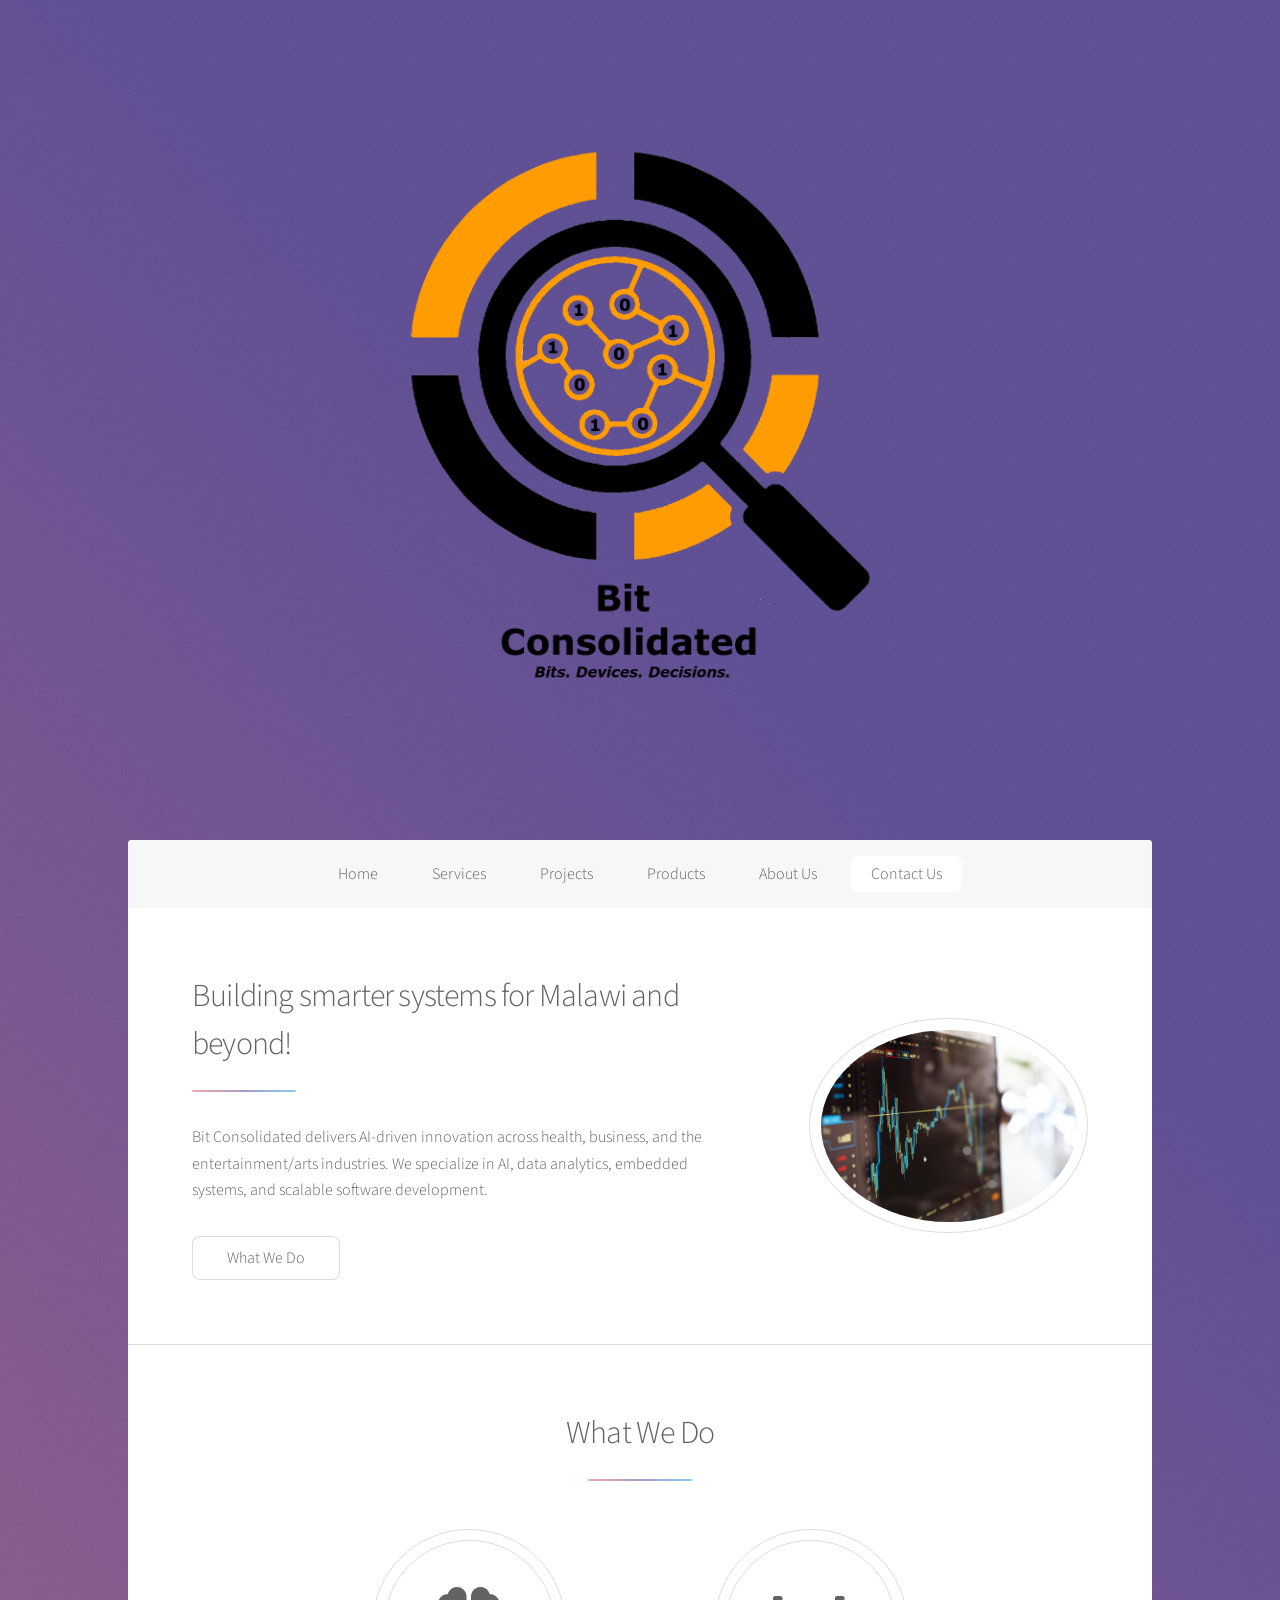
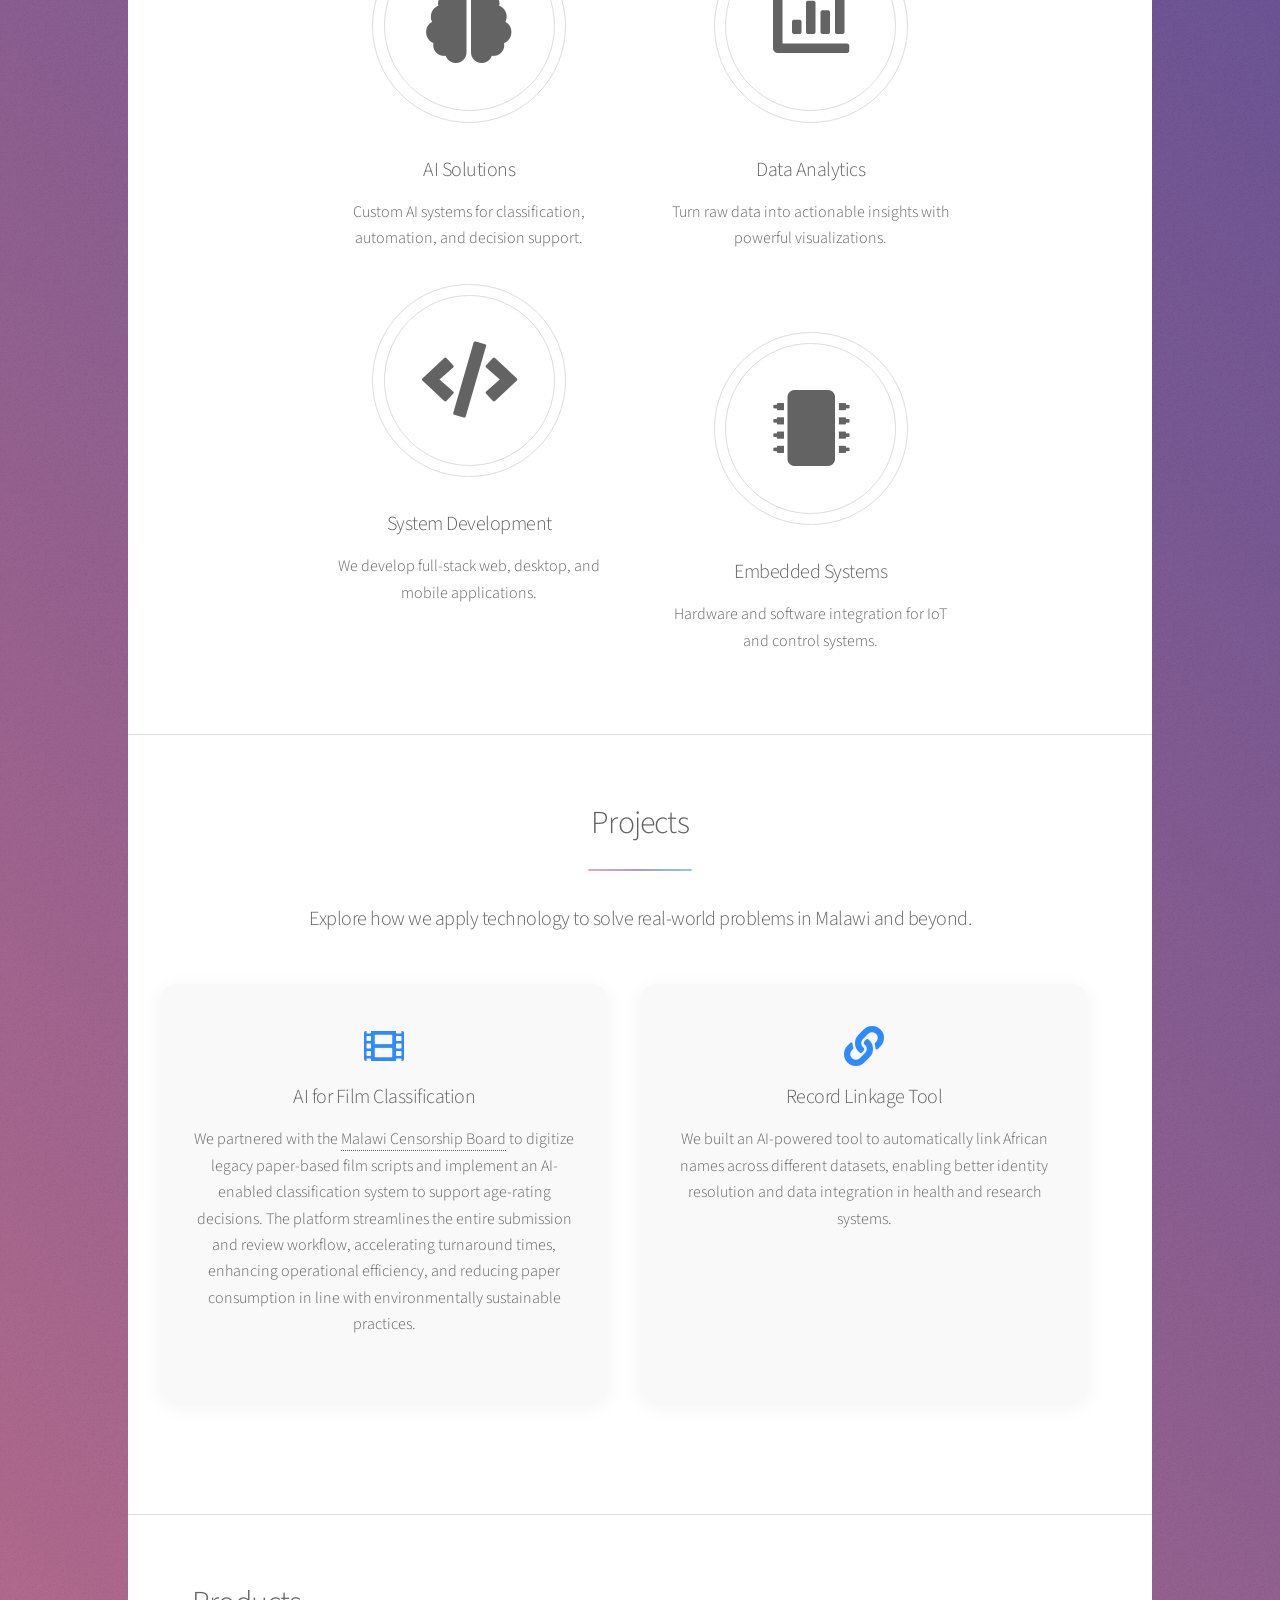
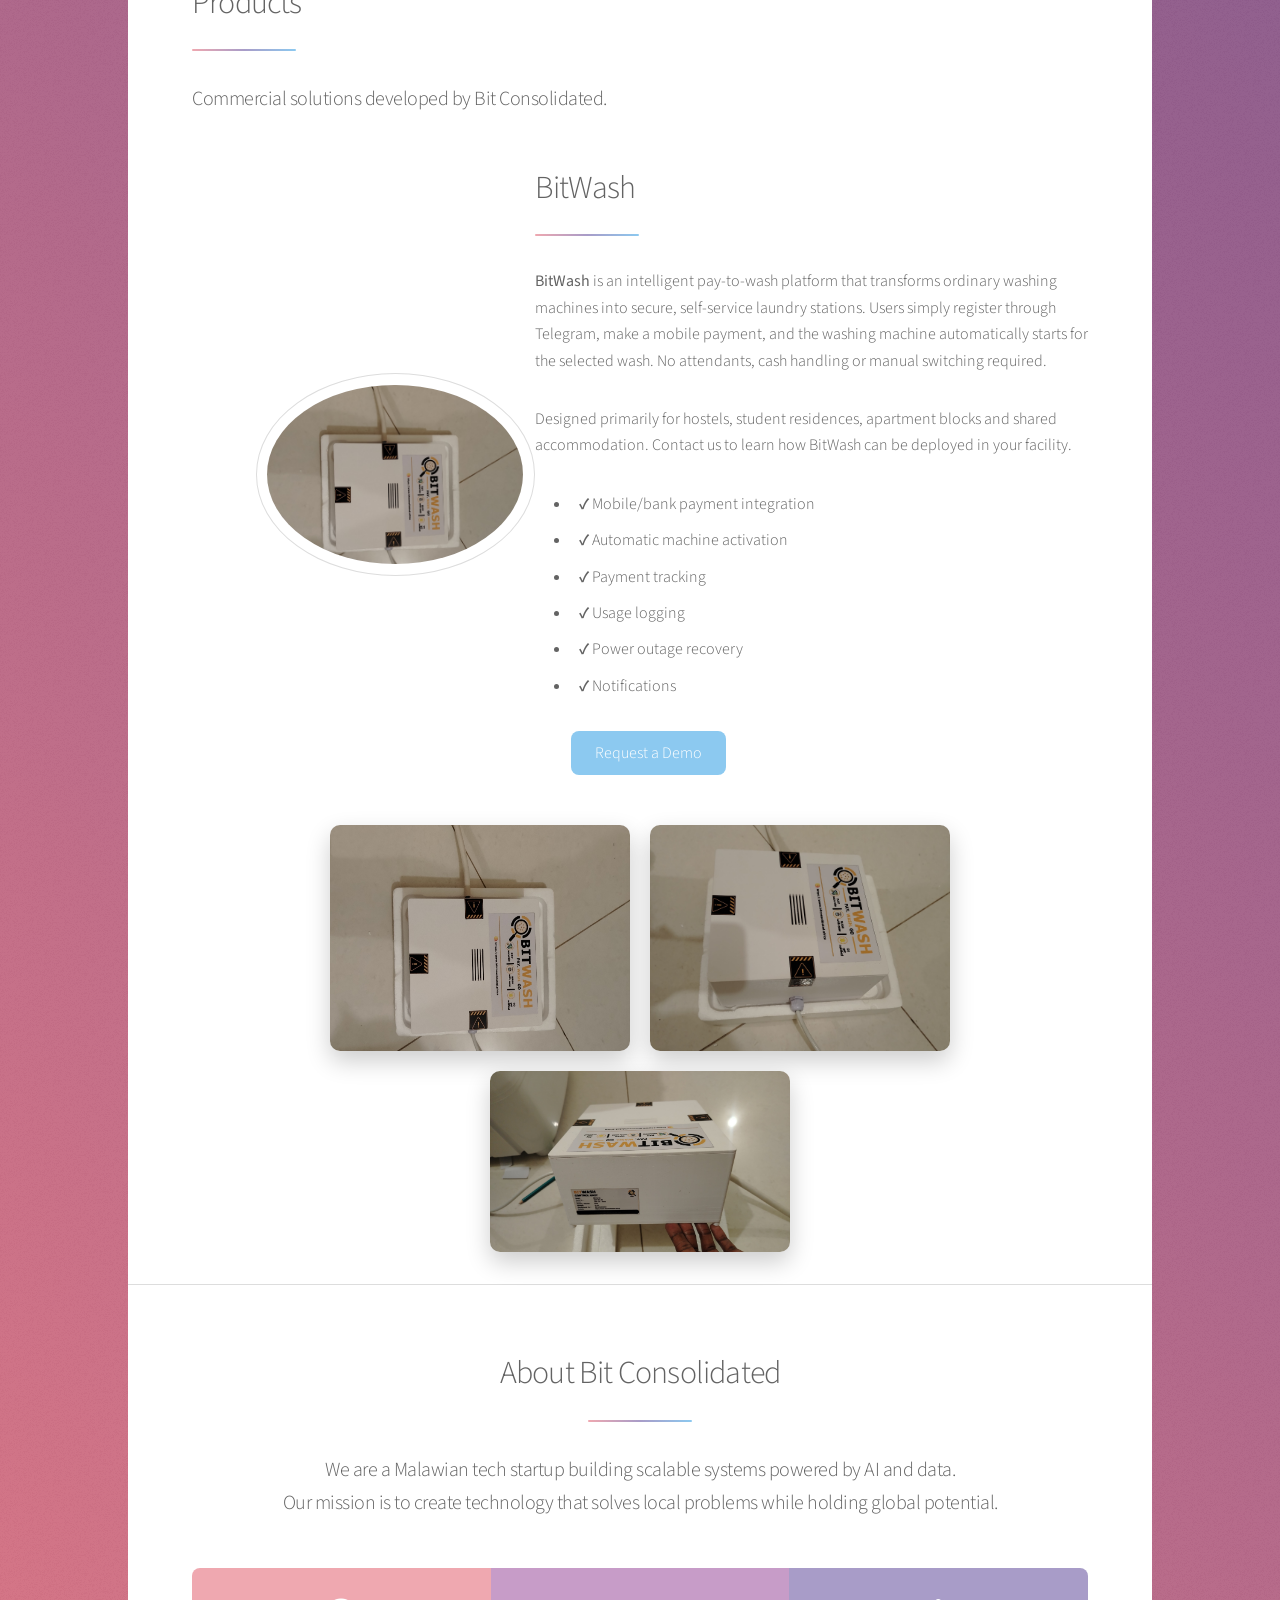
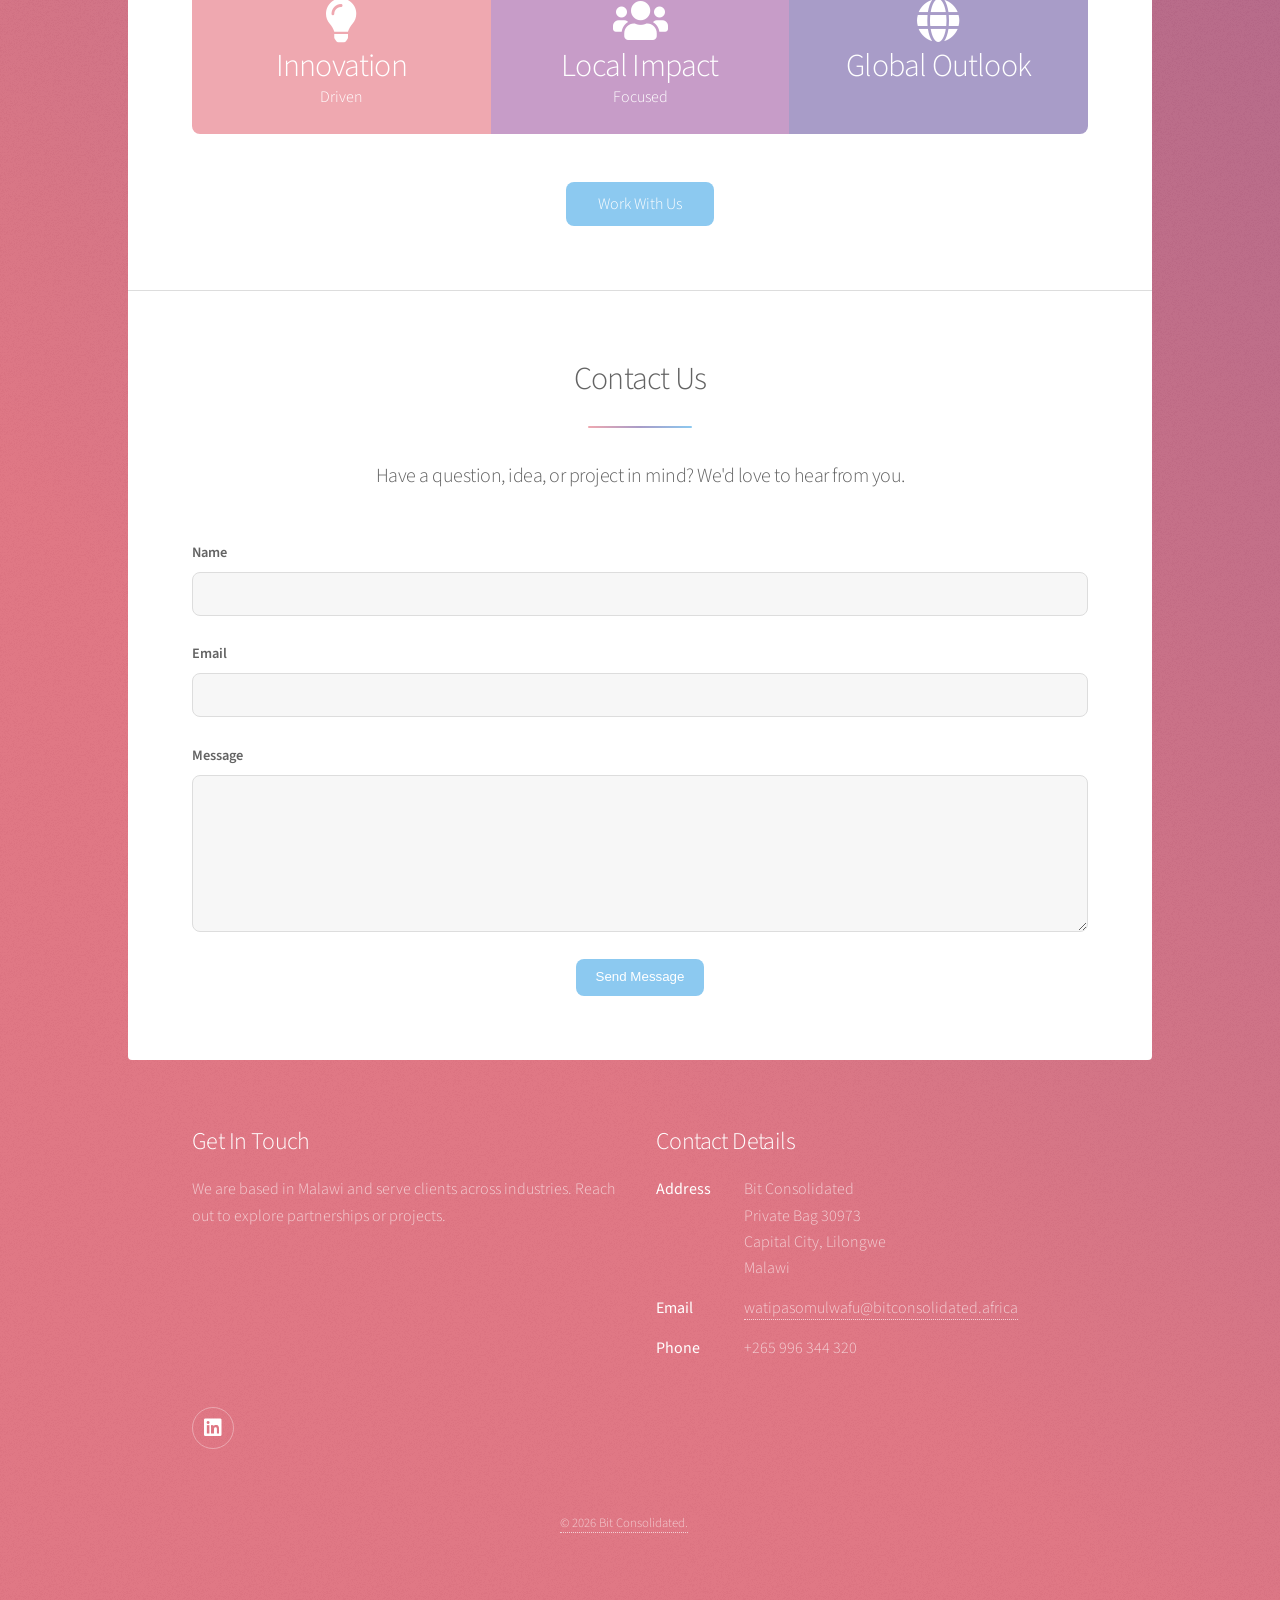
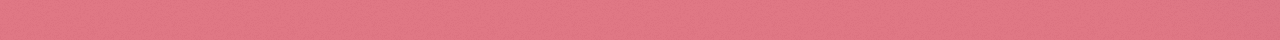
==== index.html @ c703c06b "Add bitwash" ====
<!DOCTYPE HTML>
<!--
	Stellar by HTML5 UP
	html5up.net | @ajlkn
	Free for personal and commercial use under the CCA 3.0 license (html5up.net/license)
-->
<html>
	<head>
		<title>Bit Consolidated</title>
		<link rel="icon" type="image/x-icon" href="images/favicon.ico">
		<meta charset="utf-8" />
		<meta name="viewport" content="width=device-width, initial-scale=1, user-scalable=no" />
		<link rel="stylesheet" href="assets/css/main.css" />
		<noscript><link rel="stylesheet" href="assets/css/noscript.css" /></noscript>
	</head>
	<body class="is-preload">

		<!-- Wrapper -->
			<div id="wrapper">

				<!-- Header -->
					<header id="header" class="alt">
						<span class="logo"><img src="images/Bit Consolidated Black.png" alt="" /></span>
						<!-- <h1>Stellar</h1> -->
						<!-- <p>Just another free, fully responsive site template<br /> -->
						<!-- built by <a href="https://twitter.com/ajlkn">@ajlkn</a> for <a href="https://html5up.net">HTML5 UP</a>.</p> -->
					</header>

				<!-- Nav -->
					<nav id="nav">
						<ul>
							<li><a href="#home" class="active">Home</a></li>
							<li><a href="#services">Services</a></li>
							<li><a href="#projects">Projects</a></li>
							<li><a href="#products">Products</a></li>
							<li><a href="#aboutus">About Us</a></li>
							<li><a href="#contact">Contact Us</a></li>
						</ul>
					</nav>

				<!-- Main -->
					<div id="main">

						<!-- Home -->
							<section id="home" class="main">
								<div class="spotlight">
									<div class="content">
										<header class="major">
											<h2>Building smarter systems for Malawi and beyond!</h2>
										</header>
										<p>Bit Consolidated delivers AI-driven innovation across health, business, 
											and the entertainment/arts industries. We specialize in AI, data analytics, embedded systems, and 
											scalable software development.</p>
										<ul class="actions">
											<li><a href="#services" class="button">What We Do</a></li>
										</ul>
									</div>
									<span class="image"><img src="images/analytics.jpg" alt="" /></span>
								</div>
							</section>

						<!-- What We Do -->
							<section id="services" class="main special">
								<header class="major">
									<h2>What We Do</h2>
								</header>
								<ul class="features">
									<li>
										<span class="icon solid major fa-brain"></span>
										<h3>AI Solutions</h3>
										<p>Custom AI systems for classification, automation, and decision support.</p>
									</li>
									<li>
										<span class="icon solid major fa-chart-bar"></span>
										<h3>Data Analytics</h3>
										<p>Turn raw data into actionable insights with powerful visualizations.</p>
									</li>
									<li>
										<span class="icon solid major fa-code"></span>
										<h3>System Development</h3>
										<p>We develop full-stack web, desktop, and mobile applications.</p>
									</li>
									<li>
										<span class="icon solid major fa-microchip"></span>
										<h3>Embedded Systems</h3>
										<p>Hardware and software integration for IoT and control systems.</p>
									</li>
								</ul>
								<!-- <footer class="major">
									<ul class="actions special">
										<li><a href="generic.html" class="button">Learn More</a></li>
									</ul>
								</footer> -->
							</section>

						<!-- Projects -->
							<section id="projects" class="main special">
								<header class="major">
									<h2>Projects</h2>
									<p>Explore how we apply technology to solve real-world problems in Malawi and beyond.</p>
								</header>
								<div class="features">
									<div class="feature-card">
										<span class="icon solid fa-film"></span>
										<h3>AI for Film Classification</h3>
										<p>
										We partnered with the 
										<a href="https://malawicensorshipboard.mw/" target="_blank">Malawi Censorship Board</a> 
										to digitize legacy paper-based film scripts and implement an AI-enabled classification system to support age-rating decisions. 
										The platform streamlines the entire submission and review workflow, accelerating turnaround times, enhancing operational efficiency, 
										and reducing paper consumption in line with environmentally sustainable practices.
										</p>
									</div>

									<div class="feature-card">
										<span class="icon solid fa-link"></span>
										<h3>Record Linkage Tool</h3>
										<p>We built an AI-powered tool to automatically link African names across different datasets, enabling better identity resolution and data integration in health and research systems.</p>
									</div>
								</div>
							</section>

						
							<!-- Products -->
							<section id="products" class="main">
								<header class="major">
									<h2>Products</h2>
									<p>Commercial solutions developed by Bit Consolidated.</p>
								</header>

								<div class="spotlight">
									<span class="image">
										<img src="images/bitwash1.jpg" alt="BitWash Control Unit">
									</span>

									<div class="content">
										<header class="major">
											<h2>BitWash</h2>
										</header>

										<p>
											<strong>BitWash</strong> is an intelligent pay-to-wash platform
											that transforms ordinary washing machines into secure,
											self-service laundry stations.

											Users simply register through Telegram, make a mobile payment,
											and the washing machine automatically starts for the selected wash.
											No attendants, cash handling or manual switching required.
										</p>

										<p>
											Designed primarily for hostels, student residences,
											apartment blocks and shared accommodation. 
											Contact us to learn how BitWash can be deployed in your facility.
										</p>

										<ul>
											<li>✔ Mobile/bank payment integration</li>
											<li>✔ Automatic machine activation</li>
											<li>✔ Payment tracking</li>
											<li>✔ Usage logging</li>
											<li>✔ Power outage recovery</li>
											<li>✔ Notifications</li>
										</ul>

										<ul class="actions">
											<li><a href="#contact" class="button primary">Request a Demo</a></li>
										</ul>
									</div>
								</div>

								<div class="gallery">
									<img src="images/bitwash1.jpg" alt="">
									<img src="images/bitwash2.jpg" alt="">
									<img src="images/bitwash3.jpg" alt="">
								</div>
							</section>

							<!-- About Us -->
							<section id="aboutus" class="main special">
								<header class="major">
									<h2>About Bit Consolidated</h2>
									<p>We are a Malawian tech startup building scalable systems powered by AI and data. <br />
									Our mission is to create technology that solves local problems while holding global potential.</p>
								</header>
								<ul class="statistics">
									<li class="style1">
										<span class="icon solid fa-lightbulb"></span>
										<strong>Innovation</strong> Driven
									</li>
									<li class="style2">
										<span class="icon solid fa-users"></span>
										<strong>Local Impact</strong> Focused
									</li>
									<li class="style3">
										<span class="icon solid fa-globe"></span>
										<strong>Global Outlook</strong>
									</li>
								</ul>
								<footer class="major">
									<ul class="actions special">
										<li><a href="#contact" class="button primary">Work With Us</a></li>
									</ul>
								</footer>
							</section>

						<!-- Contact Us Section -->
						 	<section id="contact" class="main special">
								<header class="major">
									<h2>Contact Us</h2>
									<p>Have a question, idea, or project in mind? We'd love to hear from you.</p>
								</header>

								<form method="post" action="https://formspree.io/f/xwpqwjnz" class="contact-form">
									<div class="fields">
									<div class="field half">
										<label for="name" style="text-align: left; display: block;">Name</label>
										<input type="text" name="name" id="name" required />
										<br />
									</div>
									<div class="field half">
										<label for="email" style="text-align: left; display: block;">Email</label>
										<input type="email" name="_replyto" id="email" required />
										<br />
									</div>
									<div class="field">
										<label for="message" style="text-align: left; display: block;">Message</label>
										<textarea name="message" id="message" rows="5" required></textarea>
									</div>
									</div>
									<br />
									<ul class="actions special">
									<li><button type="submit" class="button primary">Send Message</button></li>
									</ul>
								</form>
							</section>

					</div>

				<!-- Footer -->
					<footer id="footer">
						<section>
							<h2>Get In Touch</h2>
            				<p>We are based in Malawi and serve clients across industries. Reach out to explore partnerships or projects.</p>
						</section>
						<section>
							<h2>Contact Details</h2>
							<dl class="alt">
								<dt>Address</dt>
								<dd>
								Bit Consolidated<br />
								Private Bag 30973<br />
								Capital City, Lilongwe<br />
								Malawi
								</dd>
								<dt>Email</dt>
								<dd><a href="mailto:watipasomulwafu@bitconsolidated.africa">watipasomulwafu@bitconsolidated.africa</a></dd>
								<dt>Phone</dt>
								<dd>+265 996 344 320</dd>
							</dl>
						</section>

						<!-- Social Icons -->
					    <ul class="icons">
					        <li>
					            <a href="https://www.linkedin.com/company/bit-consolidated/?viewAsMember=true" 
					               class="icon brands fa-linkedin alt" target="_blank">
					               <span class="label">LinkedIn</span>
					            </a>
					        </li>
					    </ul>
						
						<p class="copyright"><a href="https://www.bitconsolidated.africa/">&copy; 2026 Bit Consolidated.</a></p>
					</footer>

			</div>

		<!-- Scripts -->
			<script src="assets/js/jquery.min.js"></script>
			<script src="assets/js/jquery.scrollex.min.js"></script>
			<script src="assets/js/jquery.scrolly.min.js"></script>
			<script src="assets/js/browser.min.js"></script>
			<script src="assets/js/breakpoints.min.js"></script>
			<script src="assets/js/util.js"></script>
			<script src="assets/js/main.js"></script>

	</body>
</html>
---- assets/css/main.css ----
@import url(fontawesome-all.min.css);
@import 'https://fonts.googleapis.com/css?family=Source+Sans+Pro:300,400';

/*
	Stellar by HTML5 UP
	html5up.net | @ajlkn
	Free for personal and commercial use under the CCA 3.0 license (html5up.net/license)
*/

html, body, div, span, applet, object,
iframe, h1, h2, h3, h4, h5, h6, p, blockquote,
pre, a, abbr, acronym, address, big, cite,
code, del, dfn, em, img, ins, kbd, q, s, samp,
small, strike, strong, sub, sup, tt, var, b,
u, i, center, dl, dt, dd, ol, ul, li, fieldset,
form, label, legend, table, caption, tbody,
tfoot, thead, tr, th, td, article, aside,
canvas, details, embed, figure, figcaption,
footer, header, hgroup, menu, nav, output, ruby,
section, summary, time, mark, audio, video {
	margin: 0;
	padding: 0;
	border: 0;
	font-size: 100%;
	font: inherit;
	vertical-align: baseline;}

article, aside, details, figcaption, figure,
footer, header, hgroup, menu, nav, section {
	display: block;}

body {
	line-height: 1;
}

ol, ul {
	list-style: none;
}

blockquote, q {
	quotes: none;
}

	blockquote:before, blockquote:after, q:before, q:after {
		content: '';
		content: none;
	}

table {
	border-collapse: collapse;
	border-spacing: 0;
}

body {
	-webkit-text-size-adjust: none;
}

mark {
	background-color: transparent;
	color: inherit;
}

input::-moz-focus-inner {
	border: 0;
	padding: 0;
}

input, select, textarea {
	-moz-appearance: none;
	-webkit-appearance: none;
	-ms-appearance: none;
	appearance: none;
}

/* Basic */

	@-ms-viewport {
		width: device-width;
	}

	body {
		-ms-overflow-style: scrollbar;
	}

	@media screen and (max-width: 480px) {

		html, body {
			min-width: 320px;
		}

	}

	html {
		box-sizing: border-box;
	}

	*, *:before, *:after {
		box-sizing: inherit;
	}

	body {
		background-color: #935d8c;
		background-image: url("images/overlay.png"), -moz-linear-gradient(45deg, #e37682 15%, #5f4d93 85%);
		background-image: url("images/overlay.png"), -webkit-linear-gradient(45deg, #e37682 15%, #5f4d93 85%);
		background-image: url("images/overlay.png"), -ms-linear-gradient(45deg, #e37682 15%, #5f4d93 85%);
		background-image: url("images/overlay.png"), linear-gradient(45deg, #e37682 15%, #5f4d93 85%);
	}

		body.is-preload *, body.is-preload *:before, body.is-preload *:after {
			-moz-animation: none !important;
			-webkit-animation: none !important;
			-ms-animation: none !important;
			animation: none !important;
			-moz-transition: none !important;
			-webkit-transition: none !important;
			-ms-transition: none !important;
			transition: none !important;
		}

/* Type */

	body {
		background-color: #935d8c;
		color: rgba(255, 255, 255, 0.65);
	}

	body, input, select, textarea {
		font-family: "Source Sans Pro", Helvetica, sans-serif;
		font-size: 17pt;
		font-weight: 300;
		line-height: 1.65;
	}

		@media screen and (max-width: 1680px) {

			body, input, select, textarea {
				font-size: 14pt;
			}

		}

		@media screen and (max-width: 1280px) {

			body, input, select, textarea {
				font-size: 12pt;
			}

		}

		@media screen and (max-width: 360px) {

			body, input, select, textarea {
				font-size: 11pt;
			}

		}

	a {
		-moz-transition: color 0.2s ease, border-bottom 0.2s ease;
		-webkit-transition: color 0.2s ease, border-bottom 0.2s ease;
		-ms-transition: color 0.2s ease, border-bottom 0.2s ease;
		transition: color 0.2s ease, border-bottom 0.2s ease;
		text-decoration: none;
		border-bottom: dotted 1px;
		color: inherit;
	}

		a:hover {
			border-bottom-color: transparent;
		}

	strong, b {
		font-weight: 400;
	}

	em, i {
		font-style: italic;
	}

	p {
		margin: 0 0 2em 0;
	}

		p.content {
			-moz-columns: 20em 2;
			-webkit-columns: 20em 2;
			-ms-columns: 20em 2;
			columns: 20em 2;
			-moz-column-gap: 2em;
			-webkit-column-gap: 2em;
			-ms-column-gap: 2em;
			column-gap: 2em;
			text-align: justify;
		}

	h1, h2, h3, h4, h5, h6 {
		font-weight: 300;
		line-height: 1.5;
		margin: 0 0 0.7em 0;
		letter-spacing: -0.025em;
	}

		h1 a, h2 a, h3 a, h4 a, h5 a, h6 a {
			color: inherit;
			text-decoration: none;
		}

	h1 {
		font-size: 2.5em;
		line-height: 1.2;
	}

	h2 {
		font-size: 1.5em;
	}

	h3 {
		font-size: 1.25em;
	}

	h4 {
		font-size: 1.1em;
	}

	h5 {
		font-size: 0.9em;
	}

	h6 {
		font-size: 0.7em;
	}

	@media screen and (max-width: 736px) {

		h1 {
			font-size: 2em;
		}

	}

	sub {
		font-size: 0.8em;
		position: relative;
		top: 0.5em;
	}

	sup {
		font-size: 0.8em;
		position: relative;
		top: -0.5em;
	}

	blockquote {
		border-left: solid 4px;
		font-style: italic;
		margin: 0 0 2em 0;
		padding: 0.5em 0 0.5em 2em;
	}

	code {
		border-radius: 8px;
		border: solid 1px;
		font-family: "Courier New", monospace;
		font-size: 0.9em;
		margin: 0 0.25em;
		padding: 0.25em 0.65em;
	}

	pre {
		-webkit-overflow-scrolling: touch;
		font-family: "Courier New", monospace;
		font-size: 0.9em;
		margin: 0 0 2em 0;
	}

		pre code {
			display: block;
			line-height: 1.75;
			padding: 1em 1.5em;
			overflow-x: auto;
		}

	hr {
		border: 0;
		border-bottom: solid 1px;
		margin: 2em 0;
	}

		hr.major {
			margin: 3em 0;
		}

	.align-left {
		text-align: left;
	}

	.align-center {
		text-align: center;
	}

	.align-right {
		text-align: right;
	}

	input, select, textarea {
		color: #ffffff;
	}

	a:hover {
		color: #ffffff;
	}

	strong, b {
		color: #ffffff;
	}

	h1, h2, h3, h4, h5, h6 {
		color: #ffffff;
	}

	blockquote {
		border-left-color: rgba(255, 255, 255, 0.35);
	}

	code {
		background: rgba(255, 255, 255, 0.075);
		border-color: rgba(255, 255, 255, 0.35);
	}

	hr {
		border-bottom-color: rgba(255, 255, 255, 0.35);
	}

/* Row */

	.row {
		display: flex;
		flex-wrap: wrap;
		box-sizing: border-box;
		align-items: stretch;
	}

		.row > * {
			box-sizing: border-box;
		}

		.row.gtr-uniform > * > :last-child {
			margin-bottom: 0;
		}

		.row.aln-left {
			justify-content: flex-start;
		}

		.row.aln-center {
			justify-content: center;
		}

		.row.aln-right {
			justify-content: flex-end;
		}

		.row.aln-top {
			align-items: flex-start;
		}

		.row.aln-middle {
			align-items: center;
		}

		.row.aln-bottom {
			align-items: flex-end;
		}

		.row > .imp {
			order: -1;
		}

		.row > .col-1 {
			width: 8.33333%;
		}

		.row > .off-1 {
			margin-left: 8.33333%;
		}

		.row > .col-2 {
			width: 16.66667%;
		}

		.row > .off-2 {
			margin-left: 16.66667%;
		}

		.row > .col-3 {
			width: 25%;
		}

		.row > .off-3 {
			margin-left: 25%;
		}

		.row > .col-4 {
			width: 33.33333%;
		}

		.row > .off-4 {
			margin-left: 33.33333%;
		}

		.row > .col-5 {
			width: 41.66667%;
		}

		.row > .off-5 {
			margin-left: 41.66667%;
		}

		.row > .col-6 {
			width: 50%;
		}

		.row > .off-6 {
			margin-left: 50%;
		}

		.row > .col-7 {
			width: 58.33333%;
		}

		.row > .off-7 {
			margin-left: 58.33333%;
		}

		.row > .col-8 {
			width: 66.66667%;
		}

		.row > .off-8 {
			margin-left: 66.66667%;
		}

		.row > .col-9 {
			width: 75%;
		}

		.row > .off-9 {
			margin-left: 75%;
		}

		.row > .col-10 {
			width: 83.33333%;
		}

		.row > .off-10 {
			margin-left: 83.33333%;
		}

		.row > .col-11 {
			width: 91.66667%;
		}

		.row > .off-11 {
			margin-left: 91.66667%;
		}

		.row > .col-12 {
			width: 100%;
		}

		.row > .off-12 {
			margin-left: 100%;
		}

		.row.gtr-0 {
			margin-top: 0;
			margin-left: 0em;
		}

			.row.gtr-0 > * {
				padding: 0 0 0 0em;
			}

			.row.gtr-0.gtr-uniform {
				margin-top: 0em;
			}

				.row.gtr-0.gtr-uniform > * {
					padding-top: 0em;
				}

		.row.gtr-25 {
			margin-top: 0;
			margin-left: -0.375em;
		}

			.row.gtr-25 > * {
				padding: 0 0 0 0.375em;
			}

			.row.gtr-25.gtr-uniform {
				margin-top: -0.375em;
			}

				.row.gtr-25.gtr-uniform > * {
					padding-top: 0.375em;
				}

		.row.gtr-50 {
			margin-top: 0;
			margin-left: -0.75em;
		}

			.row.gtr-50 > * {
				padding: 0 0 0 0.75em;
			}

			.row.gtr-50.gtr-uniform {
				margin-top: -0.75em;
			}

				.row.gtr-50.gtr-uniform > * {
					padding-top: 0.75em;
				}

		.row {
			margin-top: 0;
			margin-left: -1.5em;
		}

			.row > * {
				padding: 0 0 0 1.5em;
			}

			.row.gtr-uniform {
				margin-top: -1.5em;
			}

				.row.gtr-uniform > * {
					padding-top: 1.5em;
				}

		.row.gtr-150 {
			margin-top: 0;
			margin-left: -2.25em;
		}

			.row.gtr-150 > * {
				padding: 0 0 0 2.25em;
			}

			.row.gtr-150.gtr-uniform {
				margin-top: -2.25em;
			}

				.row.gtr-150.gtr-uniform > * {
					padding-top: 2.25em;
				}

		.row.gtr-200 {
			margin-top: 0;
			margin-left: -3em;
		}

			.row.gtr-200 > * {
				padding: 0 0 0 3em;
			}

			.row.gtr-200.gtr-uniform {
				margin-top: -3em;
			}

				.row.gtr-200.gtr-uniform > * {
					padding-top: 3em;
				}

		@media screen and (max-width: 1680px) {

			.row {
				display: flex;
				flex-wrap: wrap;
				box-sizing: border-box;
				align-items: stretch;
			}

				.row > * {
					box-sizing: border-box;
				}

				.row.gtr-uniform > * > :last-child {
					margin-bottom: 0;
				}

				.row.aln-left {
					justify-content: flex-start;
				}

				.row.aln-center {
					justify-content: center;
				}

				.row.aln-right {
					justify-content: flex-end;
				}

				.row.aln-top {
					align-items: flex-start;
				}

				.row.aln-middle {
					align-items: center;
				}

				.row.aln-bottom {
					align-items: flex-end;
				}

				.row > .imp-xlarge {
					order: -1;
				}

				.row > .col-1-xlarge {
					width: 8.33333%;
				}

				.row > .off-1-xlarge {
					margin-left: 8.33333%;
				}

				.row > .col-2-xlarge {
					width: 16.66667%;
				}

				.row > .off-2-xlarge {
					margin-left: 16.66667%;
				}

				.row > .col-3-xlarge {
					width: 25%;
				}

				.row > .off-3-xlarge {
					margin-left: 25%;
				}

				.row > .col-4-xlarge {
					width: 33.33333%;
				}

				.row > .off-4-xlarge {
					margin-left: 33.33333%;
				}

				.row > .col-5-xlarge {
					width: 41.66667%;
				}

				.row > .off-5-xlarge {
					margin-left: 41.66667%;
				}

				.row > .col-6-xlarge {
					width: 50%;
				}

				.row > .off-6-xlarge {
					margin-left: 50%;
				}

				.row > .col-7-xlarge {
					width: 58.33333%;
				}

				.row > .off-7-xlarge {
					margin-left: 58.33333%;
				}

				.row > .col-8-xlarge {
					width: 66.66667%;
				}

				.row > .off-8-xlarge {
					margin-left: 66.66667%;
				}

				.row > .col-9-xlarge {
					width: 75%;
				}

				.row > .off-9-xlarge {
					margin-left: 75%;
				}

				.row > .col-10-xlarge {
					width: 83.33333%;
				}

				.row > .off-10-xlarge {
					margin-left: 83.33333%;
				}

				.row > .col-11-xlarge {
					width: 91.66667%;
				}

				.row > .off-11-xlarge {
					margin-left: 91.66667%;
				}

				.row > .col-12-xlarge {
					width: 100%;
				}

				.row > .off-12-xlarge {
					margin-left: 100%;
				}

				.row.gtr-0 {
					margin-top: 0;
					margin-left: 0em;
				}

					.row.gtr-0 > * {
						padding: 0 0 0 0em;
					}

					.row.gtr-0.gtr-uniform {
						margin-top: 0em;
					}

						.row.gtr-0.gtr-uniform > * {
							padding-top: 0em;
						}

				.row.gtr-25 {
					margin-top: 0;
					margin-left: -0.375em;
				}

					.row.gtr-25 > * {
						padding: 0 0 0 0.375em;
					}

					.row.gtr-25.gtr-uniform {
						margin-top: -0.375em;
					}

						.row.gtr-25.gtr-uniform > * {
							padding-top: 0.375em;
						}

				.row.gtr-50 {
					margin-top: 0;
					margin-left: -0.75em;
				}

					.row.gtr-50 > * {
						padding: 0 0 0 0.75em;
					}

					.row.gtr-50.gtr-uniform {
						margin-top: -0.75em;
					}

						.row.gtr-50.gtr-uniform > * {
							padding-top: 0.75em;
						}

				.row {
					margin-top: 0;
					margin-left: -1.5em;
				}

					.row > * {
						padding: 0 0 0 1.5em;
					}

					.row.gtr-uniform {
						margin-top: -1.5em;
					}

						.row.gtr-uniform > * {
							padding-top: 1.5em;
						}

				.row.gtr-150 {
					margin-top: 0;
					margin-left: -2.25em;
				}

					.row.gtr-150 > * {
						padding: 0 0 0 2.25em;
					}

					.row.gtr-150.gtr-uniform {
						margin-top: -2.25em;
					}

						.row.gtr-150.gtr-uniform > * {
							padding-top: 2.25em;
						}

				.row.gtr-200 {
					margin-top: 0;
					margin-left: -3em;
				}

					.row.gtr-200 > * {
						padding: 0 0 0 3em;
					}

					.row.gtr-200.gtr-uniform {
						margin-top: -3em;
					}

						.row.gtr-200.gtr-uniform > * {
							padding-top: 3em;
						}

		}

		@media screen and (max-width: 1280px) {

			.row {
				display: flex;
				flex-wrap: wrap;
				box-sizing: border-box;
				align-items: stretch;
			}

				.row > * {
					box-sizing: border-box;
				}

				.row.gtr-uniform > * > :last-child {
					margin-bottom: 0;
				}

				.row.aln-left {
					justify-content: flex-start;
				}

				.row.aln-center {
					justify-content: center;
				}

				.row.aln-right {
					justify-content: flex-end;
				}

				.row.aln-top {
					align-items: flex-start;
				}

				.row.aln-middle {
					align-items: center;
				}

				.row.aln-bottom {
					align-items: flex-end;
				}

				.row > .imp-large {
					order: -1;
				}

				.row > .col-1-large {
					width: 8.33333%;
				}

				.row > .off-1-large {
					margin-left: 8.33333%;
				}

				.row > .col-2-large {
					width: 16.66667%;
				}

				.row > .off-2-large {
					margin-left: 16.66667%;
				}

				.row > .col-3-large {
					width: 25%;
				}

				.row > .off-3-large {
					margin-left: 25%;
				}

				.row > .col-4-large {
					width: 33.33333%;
				}

				.row > .off-4-large {
					margin-left: 33.33333%;
				}

				.row > .col-5-large {
					width: 41.66667%;
				}

				.row > .off-5-large {
					margin-left: 41.66667%;
				}

				.row > .col-6-large {
					width: 50%;
				}

				.row > .off-6-large {
					margin-left: 50%;
				}

				.row > .col-7-large {
					width: 58.33333%;
				}

				.row > .off-7-large {
					margin-left: 58.33333%;
				}

				.row > .col-8-large {
					width: 66.66667%;
				}

				.row > .off-8-large {
					margin-left: 66.66667%;
				}

				.row > .col-9-large {
					width: 75%;
				}

				.row > .off-9-large {
					margin-left: 75%;
				}

				.row > .col-10-large {
					width: 83.33333%;
				}

				.row > .off-10-large {
					margin-left: 83.33333%;
				}

				.row > .col-11-large {
					width: 91.66667%;
				}

				.row > .off-11-large {
					margin-left: 91.66667%;
				}

				.row > .col-12-large {
					width: 100%;
				}

				.row > .off-12-large {
					margin-left: 100%;
				}

				.row.gtr-0 {
					margin-top: 0;
					margin-left: 0em;
				}

					.row.gtr-0 > * {
						padding: 0 0 0 0em;
					}

					.row.gtr-0.gtr-uniform {
						margin-top: 0em;
					}

						.row.gtr-0.gtr-uniform > * {
							padding-top: 0em;
						}

				.row.gtr-25 {
					margin-top: 0;
					margin-left: -0.375em;
				}

					.row.gtr-25 > * {
						padding: 0 0 0 0.375em;
					}

					.row.gtr-25.gtr-uniform {
						margin-top: -0.375em;
					}

						.row.gtr-25.gtr-uniform > * {
							padding-top: 0.375em;
						}

				.row.gtr-50 {
					margin-top: 0;
					margin-left: -0.75em;
				}

					.row.gtr-50 > * {
						padding: 0 0 0 0.75em;
					}

					.row.gtr-50.gtr-uniform {
						margin-top: -0.75em;
					}

						.row.gtr-50.gtr-uniform > * {
							padding-top: 0.75em;
						}

				.row {
					margin-top: 0;
					margin-left: -1.5em;
				}

					.row > * {
						padding: 0 0 0 1.5em;
					}

					.row.gtr-uniform {
						margin-top: -1.5em;
					}

						.row.gtr-uniform > * {
							padding-top: 1.5em;
						}

				.row.gtr-150 {
					margin-top: 0;
					margin-left: -2.25em;
				}

					.row.gtr-150 > * {
						padding: 0 0 0 2.25em;
					}

					.row.gtr-150.gtr-uniform {
						margin-top: -2.25em;
					}

						.row.gtr-150.gtr-uniform > * {
							padding-top: 2.25em;
						}

				.row.gtr-200 {
					margin-top: 0;
					margin-left: -3em;
				}

					.row.gtr-200 > * {
						padding: 0 0 0 3em;
					}

					.row.gtr-200.gtr-uniform {
						margin-top: -3em;
					}

						.row.gtr-200.gtr-uniform > * {
							padding-top: 3em;
						}

		}

		@media screen and (max-width: 980px) {

			.row {
				display: flex;
				flex-wrap: wrap;
				box-sizing: border-box;
				align-items: stretch;
			}

				.row > * {
					box-sizing: border-box;
				}

				.row.gtr-uniform > * > :last-child {
					margin-bottom: 0;
				}

				.row.aln-left {
					justify-content: flex-start;
				}

				.row.aln-center {
					justify-content: center;
				}

				.row.aln-right {
					justify-content: flex-end;
				}

				.row.aln-top {
					align-items: flex-start;
				}

				.row.aln-middle {
					align-items: center;
				}

				.row.aln-bottom {
					align-items: flex-end;
				}

				.row > .imp-medium {
					order: -1;
				}

				.row > .col-1-medium {
					width: 8.33333%;
				}

				.row > .off-1-medium {
					margin-left: 8.33333%;
				}

				.row > .col-2-medium {
					width: 16.66667%;
				}

				.row > .off-2-medium {
					margin-left: 16.66667%;
				}

				.row > .col-3-medium {
					width: 25%;
				}

				.row > .off-3-medium {
					margin-left: 25%;
				}

				.row > .col-4-medium {
					width: 33.33333%;
				}

				.row > .off-4-medium {
					margin-left: 33.33333%;
				}

				.row > .col-5-medium {
					width: 41.66667%;
				}

				.row > .off-5-medium {
					margin-left: 41.66667%;
				}

				.row > .col-6-medium {
					width: 50%;
				}

				.row > .off-6-medium {
					margin-left: 50%;
				}

				.row > .col-7-medium {
					width: 58.33333%;
				}

				.row > .off-7-medium {
					margin-left: 58.33333%;
				}

				.row > .col-8-medium {
					width: 66.66667%;
				}

				.row > .off-8-medium {
					margin-left: 66.66667%;
				}

				.row > .col-9-medium {
					width: 75%;
				}

				.row > .off-9-medium {
					margin-left: 75%;
				}

				.row > .col-10-medium {
					width: 83.33333%;
				}

				.row > .off-10-medium {
					margin-left: 83.33333%;
				}

				.row > .col-11-medium {
					width: 91.66667%;
				}

				.row > .off-11-medium {
					margin-left: 91.66667%;
				}

				.row > .col-12-medium {
					width: 100%;
				}

				.row > .off-12-medium {
					margin-left: 100%;
				}

				.row.gtr-0 {
					margin-top: 0;
					margin-left: 0em;
				}

					.row.gtr-0 > * {
						padding: 0 0 0 0em;
					}

					.row.gtr-0.gtr-uniform {
						margin-top: 0em;
					}

						.row.gtr-0.gtr-uniform > * {
							padding-top: 0em;
						}

				.row.gtr-25 {
					margin-top: 0;
					margin-left: -0.375em;
				}

					.row.gtr-25 > * {
						padding: 0 0 0 0.375em;
					}

					.row.gtr-25.gtr-uniform {
						margin-top: -0.375em;
					}

						.row.gtr-25.gtr-uniform > * {
							padding-top: 0.375em;
						}

				.row.gtr-50 {
					margin-top: 0;
					margin-left: -0.75em;
				}

					.row.gtr-50 > * {
						padding: 0 0 0 0.75em;
					}

					.row.gtr-50.gtr-uniform {
						margin-top: -0.75em;
					}

						.row.gtr-50.gtr-uniform > * {
							padding-top: 0.75em;
						}

				.row {
					margin-top: 0;
					margin-left: -1.5em;
				}

					.row > * {
						padding: 0 0 0 1.5em;
					}

					.row.gtr-uniform {
						margin-top: -1.5em;
					}

						.row.gtr-uniform > * {
							padding-top: 1.5em;
						}

				.row.gtr-150 {
					margin-top: 0;
					margin-left: -2.25em;
				}

					.row.gtr-150 > * {
						padding: 0 0 0 2.25em;
					}

					.row.gtr-150.gtr-uniform {
						margin-top: -2.25em;
					}

						.row.gtr-150.gtr-uniform > * {
							padding-top: 2.25em;
						}

				.row.gtr-200 {
					margin-top: 0;
					margin-left: -3em;
				}

					.row.gtr-200 > * {
						padding: 0 0 0 3em;
					}

					.row.gtr-200.gtr-uniform {
						margin-top: -3em;
					}

						.row.gtr-200.gtr-uniform > * {
							padding-top: 3em;
						}

		}

		@media screen and (max-width: 736px) {

			.row {
				display: flex;
				flex-wrap: wrap;
				box-sizing: border-box;
				align-items: stretch;
			}

				.row > * {
					box-sizing: border-box;
				}

				.row.gtr-uniform > * > :last-child {
					margin-bottom: 0;
				}

				.row.aln-left {
					justify-content: flex-start;
				}

				.row.aln-center {
					justify-content: center;
				}

				.row.aln-right {
					justify-content: flex-end;
				}

				.row.aln-top {
					align-items: flex-start;
				}

				.row.aln-middle {
					align-items: center;
				}

				.row.aln-bottom {
					align-items: flex-end;
				}

				.row > .imp-small {
					order: -1;
				}

				.row > .col-1-small {
					width: 8.33333%;
				}

				.row > .off-1-small {
					margin-left: 8.33333%;
				}

				.row > .col-2-small {
					width: 16.66667%;
				}

				.row > .off-2-small {
					margin-left: 16.66667%;
				}

				.row > .col-3-small {
					width: 25%;
				}

				.row > .off-3-small {
					margin-left: 25%;
				}

				.row > .col-4-small {
					width: 33.33333%;
				}

				.row > .off-4-small {
					margin-left: 33.33333%;
				}

				.row > .col-5-small {
					width: 41.66667%;
				}

				.row > .off-5-small {
					margin-left: 41.66667%;
				}

				.row > .col-6-small {
					width: 50%;
				}

				.row > .off-6-small {
					margin-left: 50%;
				}

				.row > .col-7-small {
					width: 58.33333%;
				}

				.row > .off-7-small {
					margin-left: 58.33333%;
				}

				.row > .col-8-small {
					width: 66.66667%;
				}

				.row > .off-8-small {
					margin-left: 66.66667%;
				}

				.row > .col-9-small {
					width: 75%;
				}

				.row > .off-9-small {
					margin-left: 75%;
				}

				.row > .col-10-small {
					width: 83.33333%;
				}

				.row > .off-10-small {
					margin-left: 83.33333%;
				}

				.row > .col-11-small {
					width: 91.66667%;
				}

				.row > .off-11-small {
					margin-left: 91.66667%;
				}

				.row > .col-12-small {
					width: 100%;
				}

				.row > .off-12-small {
					margin-left: 100%;
				}

				.row.gtr-0 {
					margin-top: 0;
					margin-left: 0em;
				}

					.row.gtr-0 > * {
						padding: 0 0 0 0em;
					}

					.row.gtr-0.gtr-uniform {
						margin-top: 0em;
					}

						.row.gtr-0.gtr-uniform > * {
							padding-top: 0em;
						}

				.row.gtr-25 {
					margin-top: 0;
					margin-left: -0.25em;
				}

					.row.gtr-25 > * {
						padding: 0 0 0 0.25em;
					}

					.row.gtr-25.gtr-uniform {
						margin-top: -0.25em;
					}

						.row.gtr-25.gtr-uniform > * {
							padding-top: 0.25em;
						}

				.row.gtr-50 {
					margin-top: 0;
					margin-left: -0.5em;
				}

					.row.gtr-50 > * {
						padding: 0 0 0 0.5em;
					}

					.row.gtr-50.gtr-uniform {
						margin-top: -0.5em;
					}

						.row.gtr-50.gtr-uniform > * {
							padding-top: 0.5em;
						}

				.row {
					margin-top: 0;
					margin-left: -1em;
				}

					.row > * {
						padding: 0 0 0 1em;
					}

					.row.gtr-uniform {
						margin-top: -1em;
					}

						.row.gtr-uniform > * {
							padding-top: 1em;
						}

				.row.gtr-150 {
					margin-top: 0;
					margin-left: -1.5em;
				}

					.row.gtr-150 > * {
						padding: 0 0 0 1.5em;
					}

					.row.gtr-150.gtr-uniform {
						margin-top: -1.5em;
					}

						.row.gtr-150.gtr-uniform > * {
							padding-top: 1.5em;
						}

				.row.gtr-200 {
					margin-top: 0;
					margin-left: -2em;
				}

					.row.gtr-200 > * {
						padding: 0 0 0 2em;
					}

					.row.gtr-200.gtr-uniform {
						margin-top: -2em;
					}

						.row.gtr-200.gtr-uniform > * {
							padding-top: 2em;
						}

		}

		@media screen and (max-width: 480px) {

			.row {
				display: flex;
				flex-wrap: wrap;
				box-sizing: border-box;
				align-items: stretch;
			}

				.row > * {
					box-sizing: border-box;
				}

				.row.gtr-uniform > * > :last-child {
					margin-bottom: 0;
				}

				.row.aln-left {
					justify-content: flex-start;
				}

				.row.aln-center {
					justify-content: center;
				}

				.row.aln-right {
					justify-content: flex-end;
				}

				.row.aln-top {
					align-items: flex-start;
				}

				.row.aln-middle {
					align-items: center;
				}

				.row.aln-bottom {
					align-items: flex-end;
				}

				.row > .imp-xsmall {
					order: -1;
				}

				.row > .col-1-xsmall {
					width: 8.33333%;
				}

				.row > .off-1-xsmall {
					margin-left: 8.33333%;
				}

				.row > .col-2-xsmall {
					width: 16.66667%;
				}

				.row > .off-2-xsmall {
					margin-left: 16.66667%;
				}

				.row > .col-3-xsmall {
					width: 25%;
				}

				.row > .off-3-xsmall {
					margin-left: 25%;
				}

				.row > .col-4-xsmall {
					width: 33.33333%;
				}

				.row > .off-4-xsmall {
					margin-left: 33.33333%;
				}

				.row > .col-5-xsmall {
					width: 41.66667%;
				}

				.row > .off-5-xsmall {
					margin-left: 41.66667%;
				}

				.row > .col-6-xsmall {
					width: 50%;
				}

				.row > .off-6-xsmall {
					margin-left: 50%;
				}

				.row > .col-7-xsmall {
					width: 58.33333%;
				}

				.row > .off-7-xsmall {
					margin-left: 58.33333%;
				}

				.row > .col-8-xsmall {
					width: 66.66667%;
				}

				.row > .off-8-xsmall {
					margin-left: 66.66667%;
				}

				.row > .col-9-xsmall {
					width: 75%;
				}

				.row > .off-9-xsmall {
					margin-left: 75%;
				}

				.row > .col-10-xsmall {
					width: 83.33333%;
				}

				.row > .off-10-xsmall {
					margin-left: 83.33333%;
				}

				.row > .col-11-xsmall {
					width: 91.66667%;
				}

				.row > .off-11-xsmall {
					margin-left: 91.66667%;
				}

				.row > .col-12-xsmall {
					width: 100%;
				}

				.row > .off-12-xsmall {
					margin-left: 100%;
				}

				.row.gtr-0 {
					margin-top: 0;
					margin-left: 0em;
				}

					.row.gtr-0 > * {
						padding: 0 0 0 0em;
					}

					.row.gtr-0.gtr-uniform {
						margin-top: 0em;
					}

						.row.gtr-0.gtr-uniform > * {
							padding-top: 0em;
						}

				.row.gtr-25 {
					margin-top: 0;
					margin-left: -0.3125em;
				}

					.row.gtr-25 > * {
						padding: 0 0 0 0.3125em;
					}

					.row.gtr-25.gtr-uniform {
						margin-top: -0.3125em;
					}

						.row.gtr-25.gtr-uniform > * {
							padding-top: 0.3125em;
						}

				.row.gtr-50 {
					margin-top: 0;
					margin-left: -0.625em;
				}

					.row.gtr-50 > * {
						padding: 0 0 0 0.625em;
					}

					.row.gtr-50.gtr-uniform {
						margin-top: -0.625em;
					}

						.row.gtr-50.gtr-uniform > * {
							padding-top: 0.625em;
						}

				.row {
					margin-top: 0;
					margin-left: -1.25em;
				}

					.row > * {
						padding: 0 0 0 1.25em;
					}

					.row.gtr-uniform {
						margin-top: -1.25em;
					}

						.row.gtr-uniform > * {
							padding-top: 1.25em;
						}

				.row.gtr-150 {
					margin-top: 0;
					margin-left: -1.875em;
				}

					.row.gtr-150 > * {
						padding: 0 0 0 1.875em;
					}

					.row.gtr-150.gtr-uniform {
						margin-top: -1.875em;
					}

						.row.gtr-150.gtr-uniform > * {
							padding-top: 1.875em;
						}

				.row.gtr-200 {
					margin-top: 0;
					margin-left: -2.5em;
				}

					.row.gtr-200 > * {
						padding: 0 0 0 2.5em;
					}

					.row.gtr-200.gtr-uniform {
						margin-top: -2.5em;
					}

						.row.gtr-200.gtr-uniform > * {
							padding-top: 2.5em;
						}

		}

/* Box */

	.box {
		border-radius: 8px;
		border: solid;
		margin-bottom: 2em;
		padding: 1.5em;
	}

		.box > :last-child,
		.box > :last-child > :last-child,
		.box > :last-child > :last-child > :last-child {
			margin-bottom: 0;
		}

		.box.alt {
			border: 0;
			border-radius: 0;
			padding: 0;
		}

	.box {
		border-color: rgba(255, 255, 255, 0.35);
	}

/* Button */

	input[type="submit"],
	input[type="reset"],
	input[type="button"],
	button,
	.button {
		-moz-appearance: none;
		-webkit-appearance: none;
		-ms-appearance: none;
		appearance: none;
		-moz-transition: background-color 0.2s ease-in-out, color 0.2s ease-in-out;
		-webkit-transition: background-color 0.2s ease-in-out, color 0.2s ease-in-out;
		-ms-transition: background-color 0.2s ease-in-out, color 0.2s ease-in-out;
		transition: background-color 0.2s ease-in-out, color 0.2s ease-in-out;
		border-radius: 8px;
		border: 0;
		cursor: pointer;
		display: inline-block;
		font-weight: 300;
		height: 2.75em;
		line-height: 2.75em;
		min-width: 9.25em;
		padding: 0 1.5em;
		text-align: center;
		text-decoration: none;
		white-space: nowrap;
	}

		input[type="submit"].icon,
		input[type="reset"].icon,
		input[type="button"].icon,
		button.icon,
		.button.icon {
			padding-left: 1.35em;
		}

			input[type="submit"].icon:before,
			input[type="reset"].icon:before,
			input[type="button"].icon:before,
			button.icon:before,
			.button.icon:before {
				margin-right: 0.5em;
			}

		input[type="submit"].fit,
		input[type="reset"].fit,
		input[type="button"].fit,
		button.fit,
		.button.fit {
			width: 100%;
		}

		input[type="submit"].small,
		input[type="reset"].small,
		input[type="button"].small,
		button.small,
		.button.small {
			font-size: 0.8em;
		}

		input[type="submit"].large,
		input[type="reset"].large,
		input[type="button"].large,
		button.large,
		.button.large {
			font-size: 1.35em;
		}

		input[type="submit"].disabled, input[type="submit"]:disabled,
		input[type="reset"].disabled,
		input[type="reset"]:disabled,
		input[type="button"].disabled,
		input[type="button"]:disabled,
		button.disabled,
		button:disabled,
		.button.disabled,
		.button:disabled {
			pointer-events: none;
			opacity: 0.25;
		}

		@media screen and (max-width: 736px) {

			input[type="submit"],
			input[type="reset"],
			input[type="button"],
			button,
			.button {
				min-width: 0;
			}

		}

	input[type="submit"],
	input[type="reset"],
	input[type="button"],
	button,
	.button {
		background-color: transparent;
		box-shadow: inset 0 0 0 1px rgba(255, 255, 255, 0.35);
		color: #ffffff !important;
	}

		input[type="submit"]:hover,
		input[type="reset"]:hover,
		input[type="button"]:hover,
		button:hover,
		.button:hover {
			background-color: rgba(255, 255, 255, 0.075);
		}

		input[type="submit"]:active,
		input[type="reset"]:active,
		input[type="button"]:active,
		button:active,
		.button:active {
			background-color: rgba(255, 255, 255, 0.2);
		}

		input[type="submit"].icon:before,
		input[type="reset"].icon:before,
		input[type="button"].icon:before,
		button.icon:before,
		.button.icon:before {
			color: rgba(255, 255, 255, 0.5);
		}

		input[type="submit"].primary,
		input[type="reset"].primary,
		input[type="button"].primary,
		button.primary,
		.button.primary {
			background-color: #8cc9f0;
			color: #ffffff !important;
			box-shadow: none;
		}

			input[type="submit"].primary:hover,
			input[type="reset"].primary:hover,
			input[type="button"].primary:hover,
			button.primary:hover,
			.button.primary:hover {
				background-color: #9acff2;
			}

			input[type="submit"].primary:active,
			input[type="reset"].primary:active,
			input[type="button"].primary:active,
			button.primary:active,
			.button.primary:active {
				background-color: #7ec3ee;
			}

			input[type="submit"].primary.icon:before,
			input[type="reset"].primary.icon:before,
			input[type="button"].primary.icon:before,
			button.primary.icon:before,
			.button.primary.icon:before {
				color: #ffffff !important;
			}

/* Form */

	form {
		margin: 0 0 2em 0;
	}

	label {
		display: block;
		font-size: 0.9em;
		font-weight: 400;
		margin: 0 0 1em 0;
	}

	input[type="text"],
	input[type="password"],
	input[type="email"],
	select,
	textarea {
		-moz-appearance: none;
		-webkit-appearance: none;
		-ms-appearance: none;
		appearance: none;
		border-radius: 8px;
		border: solid 1px;
		color: inherit;
		display: block;
		outline: 0;
		padding: 0 1em;
		text-decoration: none;
		width: 100%;
	}

		input[type="text"]:invalid,
		input[type="password"]:invalid,
		input[type="email"]:invalid,
		select:invalid,
		textarea:invalid {
			box-shadow: none;
		}

	select {
		background-size: 1.25rem;
		background-repeat: no-repeat;
		background-position: calc(100% - 1rem) center;
		height: 2.75em;
		padding-right: 2.75em;
		text-overflow: ellipsis;
	}

		select:focus::-ms-value {
			background-color: transparent;
		}

		select::-ms-expand {
			display: none;
		}

	input[type="text"],
	input[type="password"],
	input[type="email"],
	select {
		height: 2.75em;
	}

	textarea {
		padding: 0.75em 1em;
	}

	input[type="checkbox"],
	input[type="radio"] {
		-moz-appearance: none;
		-webkit-appearance: none;
		-ms-appearance: none;
		appearance: none;
		display: block;
		float: left;
		margin-right: -2em;
		opacity: 0;
		width: 1em;
		z-index: -1;
	}

		input[type="checkbox"] + label,
		input[type="radio"] + label {
			text-decoration: none;
			cursor: pointer;
			display: inline-block;
			font-size: 1em;
			font-weight: 300;
			padding-left: 2.4em;
			padding-right: 0.75em;
			position: relative;
		}

			input[type="checkbox"] + label:before,
			input[type="radio"] + label:before {
				-moz-osx-font-smoothing: grayscale;
				-webkit-font-smoothing: antialiased;
				display: inline-block;
				font-style: normal;
				font-variant: normal;
				text-rendering: auto;
				line-height: 1;
				text-transform: none !important;
				font-family: 'Font Awesome 5 Free';
				font-weight: 900;
			}

			input[type="checkbox"] + label:before,
			input[type="radio"] + label:before {
				border-radius: 8px;
				border: solid 1px;
				content: '';
				display: inline-block;
				font-size: 0.8em;
				height: 2.0625em;
				left: 0;
				line-height: 2.0625em;
				position: absolute;
				text-align: center;
				top: 0;
				width: 2.0625em;
			}

		input[type="checkbox"]:checked + label:before,
		input[type="radio"]:checked + label:before {
			content: '\f00c';
		}

	input[type="checkbox"] + label:before {
		border-radius: 8px;
	}

	input[type="radio"] + label:before {
		border-radius: 100%;
	}

	::-webkit-input-placeholder {
		opacity: 1.0;
	}

	:-moz-placeholder {
		opacity: 1.0;
	}

	::-moz-placeholder {
		opacity: 1.0;
	}

	:-ms-input-placeholder {
		opacity: 1.0;
	}

	label {
		color: #ffffff;
	}

	input[type="text"],
	input[type="password"],
	input[type="email"],
	select,
	textarea {
		background-color: rgba(255, 255, 255, 0.075);
		border-color: rgba(255, 255, 255, 0.35);
	}

		input[type="text"]:focus,
		input[type="password"]:focus,
		input[type="email"]:focus,
		select:focus,
		textarea:focus {
			border-color: #8cc9f0;
			box-shadow: 0 0 0 1px #8cc9f0;
		}

	select {
		background-image: url("data:image/svg+xml;charset=utf8,%3Csvg xmlns='http://www.w3.org/2000/svg' width='40' height='40' preserveAspectRatio='none' viewBox='0 0 40 40'%3E%3Cpath d='M9.4,12.3l10.4,10.4l10.4-10.4c0.2-0.2,0.5-0.4,0.9-0.4c0.3,0,0.6,0.1,0.9,0.4l3.3,3.3c0.2,0.2,0.4,0.5,0.4,0.9 c0,0.4-0.1,0.6-0.4,0.9L20.7,31.9c-0.2,0.2-0.5,0.4-0.9,0.4c-0.3,0-0.6-0.1-0.9-0.4L4.3,17.3c-0.2-0.2-0.4-0.5-0.4-0.9 c0-0.4,0.1-0.6,0.4-0.9l3.3-3.3c0.2-0.2,0.5-0.4,0.9-0.4S9.1,12.1,9.4,12.3z' fill='rgba(255, 255, 255, 0.35)' /%3E%3C/svg%3E");
	}

		select option {
			color: #ffffff;
			background: #935d8c;
		}

	input[type="checkbox"] + label,
	input[type="radio"] + label {
		color: rgba(255, 255, 255, 0.65);
	}

		input[type="checkbox"] + label:before,
		input[type="radio"] + label:before {
			background: rgba(255, 255, 255, 0.075);
			border-color: rgba(255, 255, 255, 0.35);
		}

	input[type="checkbox"]:checked + label:before,
	input[type="radio"]:checked + label:before {
		background-color: #ffffff;
		border-color: #ffffff;
		color: #935d8c;
	}

	input[type="checkbox"]:focus + label:before,
	input[type="radio"]:focus + label:before {
		border-color: #8cc9f0;
		box-shadow: 0 0 0 1px #8cc9f0;
	}

	::-webkit-input-placeholder {
		color: rgba(255, 255, 255, 0.5) !important;
	}

	:-moz-placeholder {
		color: rgba(255, 255, 255, 0.5) !important;
	}

	::-moz-placeholder {
		color: rgba(255, 255, 255, 0.5) !important;
	}

	:-ms-input-placeholder {
		color: rgba(255, 255, 255, 0.5) !important;
	}

	.formerize-placeholder {
		color: rgba(255, 255, 255, 0.5) !important;
	}

/* Icon */

	.icon {
		text-decoration: none;
		-moz-transition: background-color 0.2s ease-in-out, color 0.2s ease-in-out;
		-webkit-transition: background-color 0.2s ease-in-out, color 0.2s ease-in-out;
		-ms-transition: background-color 0.2s ease-in-out, color 0.2s ease-in-out;
		transition: background-color 0.2s ease-in-out, color 0.2s ease-in-out;
		border-bottom: none;
		position: relative;
	}

		.icon:before {
			-moz-osx-font-smoothing: grayscale;
			-webkit-font-smoothing: antialiased;
			display: inline-block;
			font-style: normal;
			font-variant: normal;
			text-rendering: auto;
			line-height: 1;
			text-transform: none !important;
			font-family: 'Font Awesome 5 Free';
			font-weight: 400;
		}

		.icon > .label {
			display: none;
		}

		.icon:before {
			line-height: solid;
		}

		.icon.solid:before {
			font-weight: 900;
		}

		.icon.brands:before {
			font-family: 'Font Awesome 5 Brands';
		}

		.icon.major {
			border: solid 1px;
			display: inline-block;
			border-radius: 100%;
			padding: 0.65em;
			margin: 0 0 2em 0;
			cursor: default;
		}

			.icon.major:before {
				display: inline-block;
				font-size: 6.25rem;
				width: 2.25em;
				height: 2.25em;
				line-height: 2.2em;
				border-radius: 100%;
				border: solid 1px;
				text-align: center;
			}

		.icon.alt {
			display: inline-block;
			border: solid 1px;
			border-radius: 100%;
		}

			.icon.alt:before {
				display: block;
				font-size: 1.25em;
				width: 2em;
				height: 2em;
				text-align: center;
				line-height: 2em;
			}

		.icon.style1 {
			color: #efa8b0;
		}

		.icon.style2 {
			color: #c79cc8;
		}

		.icon.style3 {
			color: #a89cc8;
		}

		.icon.style4 {
			color: #9bb2e1;
		}

		.icon.style5 {
			color: #8cc9f0;
		}

		@media screen and (max-width: 1680px) {

			.icon.major:before {
				font-size: 5.5rem;
			}

		}

		@media screen and (max-width: 1280px) {

			.icon.major:before {
				font-size: 4.75rem;
			}

		}

		@media screen and (max-width: 736px) {

			.icon.major {
				margin: 0 0 1.5em 0;
				padding: 0.35em;
			}

				.icon.major:before {
					font-size: 3.5rem;
				}

		}

	.icon.major {
		border-color: rgba(255, 255, 255, 0.35);
	}

		.icon.major:before {
			border-color: rgba(255, 255, 255, 0.35);
		}

	.icon.alt {
		border-color: rgba(255, 255, 255, 0.35);
		color: #ffffff;
	}

		.icon.alt:hover {
			background-color: rgba(255, 255, 255, 0.075);
		}

		.icon.alt:active {
			background-color: rgba(255, 255, 255, 0.2);
		}

/* Image */

	.image {
		border-radius: 8px;
		border: 0;
		display: inline-block;
		position: relative;
	}

		.image img {
			border-radius: 8px;
			display: block;
		}

		.image.left, .image.right {
			max-width: 40%;
		}

			.image.left img, .image.right img {
				width: 100%;
			}

		.image.left {
			float: left;
			margin: 0 1.5em 1em 0;
			top: 0.25em;
		}

		.image.right {
			float: right;
			margin: 0 0 1em 1.5em;
			top: 0.25em;
		}

		.image.fit {
			display: block;
			margin: 0 0 2em 0;
			width: 100%;
		}

			.image.fit img {
				width: 100%;
			}

		.image.main {
			display: block;
			margin: 0 0 3em 0;
			width: 100%;
		}

			.image.main img {
				width: 100%;
			}

/* List */

	ol {
		list-style: decimal;
		margin: 0 0 2em 0;
		padding-left: 1.25em;
	}

		ol li {
			padding-left: 0.25em;
		}

	ul {
		list-style: disc;
		margin: 0 0 2em 0;
		padding-left: 1em;
	}

		ul li {
			padding-left: 0.5em;
		}

		ul.alt {
			list-style: none;
			padding-left: 0;
		}

			ul.alt li {
				border-top: solid 1px;
				padding: 0.5em 0;
			}

				ul.alt li:first-child {
					border-top: 0;
					padding-top: 0;
				}

	dl {
		margin: 0 0 2em 0;
	}

		dl dt {
			display: block;
			font-weight: 400;
			margin: 0 0 1em 0;
		}

		dl dd {
			margin-left: 2em;
		}

		dl.alt dt {
			display: block;
			width: 3em;
			margin: 0;
			clear: left;
			float: left;
		}

		dl.alt dd {
			margin: 0 0 0.85em 5.5em;
		}

		dl.alt:after {
			content: '';
			display: block;
			clear: both;
		}

	ul.alt li {
		border-top-color: rgba(255, 255, 255, 0.35);
	}

	dl dt {
		color: #ffffff;
	}

/* Actions */

	ul.actions {
		display: -moz-flex;
		display: -webkit-flex;
		display: -ms-flex;
		display: flex;
		cursor: default;
		list-style: none;
		margin-left: -1em;
		padding-left: 0;
	}

		ul.actions li {
			padding: 0 0 0 1em;
			vertical-align: middle;
		}

		ul.actions.special {
			-moz-justify-content: center;
			-webkit-justify-content: center;
			-ms-justify-content: center;
			justify-content: center;
			width: 100%;
			margin-left: 0;
		}

			ul.actions.special li:first-child {
				padding-left: 0;
			}

		ul.actions.stacked {
			-moz-flex-direction: column;
			-webkit-flex-direction: column;
			-ms-flex-direction: column;
			flex-direction: column;
			margin-left: 0;
		}

			ul.actions.stacked li {
				padding: 1.3em 0 0 0;
			}

				ul.actions.stacked li:first-child {
					padding-top: 0;
				}

		ul.actions.fit {
			width: calc(100% + 1em);
		}

			ul.actions.fit li {
				-moz-flex-grow: 1;
				-webkit-flex-grow: 1;
				-ms-flex-grow: 1;
				flex-grow: 1;
				-moz-flex-shrink: 1;
				-webkit-flex-shrink: 1;
				-ms-flex-shrink: 1;
				flex-shrink: 1;
				width: 100%;
			}

				ul.actions.fit li > * {
					width: 100%;
				}

			ul.actions.fit.stacked {
				width: 100%;
			}

		@media screen and (max-width: 480px) {

			ul.actions:not(.fixed) {
				-moz-flex-direction: column;
				-webkit-flex-direction: column;
				-ms-flex-direction: column;
				flex-direction: column;
				margin-left: 0;
				width: 100% !important;
			}

				ul.actions:not(.fixed) li {
					-moz-flex-grow: 1;
					-webkit-flex-grow: 1;
					-ms-flex-grow: 1;
					flex-grow: 1;
					-moz-flex-shrink: 1;
					-webkit-flex-shrink: 1;
					-ms-flex-shrink: 1;
					flex-shrink: 1;
					padding: 1em 0 0 0;
					text-align: center;
					width: 100%;
				}

					ul.actions:not(.fixed) li > * {
						width: 100%;
					}

					ul.actions:not(.fixed) li:first-child {
						padding-top: 0;
					}

					ul.actions:not(.fixed) li input[type="submit"],
					ul.actions:not(.fixed) li input[type="reset"],
					ul.actions:not(.fixed) li input[type="button"],
					ul.actions:not(.fixed) li button,
					ul.actions:not(.fixed) li .button {
						width: 100%;
					}

						ul.actions:not(.fixed) li input[type="submit"].icon:before,
						ul.actions:not(.fixed) li input[type="reset"].icon:before,
						ul.actions:not(.fixed) li input[type="button"].icon:before,
						ul.actions:not(.fixed) li button.icon:before,
						ul.actions:not(.fixed) li .button.icon:before {
							margin-left: -0.5rem;
						}

		}

/* Icons */

	ul.icons {
		cursor: default;
		list-style: none;
		padding-left: 0;
	}

		ul.icons li {
			display: inline-block;
			padding: 0 0.65em 0 0;
		}

			ul.icons li:last-child {
				padding-right: 0 !important;
			}

/* Section/Article */

	section.special, article.special {
		text-align: center;
	}

	header.major {
		margin-bottom: 3em;
	}

		header.major h2 {
			font-size: 2em;
		}

			header.major h2:after {
				display: block;
				content: '';
				width: 3.25em;
				height: 2px;
				margin: 0.7em 0 1em 0;
				border-radius: 2px;
			}

				section.special header.major h2:after, article.special header.major h2:after {
					margin-left: auto;
					margin-right: auto;
				}

		header.major p {
			font-size: 1.25em;
			letter-spacing: -0.025em;
		}

		header.major.special {
			text-align: center;
		}

			header.major.special h2:after {
				margin-left: auto;
				margin-right: auto;
			}

	footer.major {
		margin-top: 3em;
	}

	@media screen and (max-width: 736px) {

		header.major {
			margin-bottom: 0;
		}

			header.major h2 {
				font-size: 1.5em;
			}

			header.major p {
				font-size: 1em;
				letter-spacing: 0;
			}

				header.major p br {
					display: none;
				}

		footer.major {
			margin-top: 0;
		}

	}

	header.major h2:after {
		background-color: rgba(255, 255, 255, 0.35);
	}

/* Table */

	.table-wrapper {
		-webkit-overflow-scrolling: touch;
		overflow-x: auto;
	}

	table {
		margin: 0 0 2em 0;
		width: 100%;
	}

		table tbody tr {
			border: solid 1px;
			border-left: 0;
			border-right: 0;
		}

		table td {
			padding: 0.75em 0.75em;
		}

		table th {
			font-size: 0.9em;
			font-weight: 400;
			padding: 0 0.75em 0.75em 0.75em;
			text-align: left;
		}

		table thead {
			border-bottom: solid 2px;
		}

		table tfoot {
			border-top: solid 2px;
		}

		table.alt {
			border-collapse: separate;
		}

			table.alt tbody tr td {
				border: solid 1px;
				border-left-width: 0;
				border-top-width: 0;
			}

				table.alt tbody tr td:first-child {
					border-left-width: 1px;
				}

			table.alt tbody tr:first-child td {
				border-top-width: 1px;
			}

			table.alt thead {
				border-bottom: 0;
			}

			table.alt tfoot {
				border-top: 0;
			}

	table tbody tr {
		border-color: rgba(255, 255, 255, 0.35);
	}

		table tbody tr:nth-child(2n + 1) {
			background-color: rgba(255, 255, 255, 0.075);
		}

	table th {
		color: #ffffff;
	}

	table thead {
		border-bottom-color: rgba(255, 255, 255, 0.35);
	}

	table tfoot {
		border-top-color: rgba(255, 255, 255, 0.35);
	}

	table.alt tbody tr td {
		border-color: rgba(255, 255, 255, 0.35);
	}

/* Features */

	.features {
		display: -moz-flex;
		display: -webkit-flex;
		display: -ms-flex;
		display: flex;
		-moz-flex-wrap: wrap;
		-webkit-flex-wrap: wrap;
		-ms-flex-wrap: wrap;
		flex-wrap: wrap;
		-moz-justify-content: center;
		-webkit-justify-content: center;
		-ms-justify-content: center;
		justify-content: center;
		width: calc(100% + 2em);
		margin: 0 0 3em -2em;
		padding: 0;
		list-style: none;
	}

		.features li {
			width: calc(33.33333% - 2em);
			margin-left: 2em;
			margin-top: 3em;
			padding: 0;
		}

			.features li:nth-child(1), .features li:nth-child(2), .features li:nth-child(3) {
				margin-top: 0;
			}

			.features li > :last-child {
				margin-bottom: 0;
			}

		@media screen and (max-width: 980px) {

			.features li {
				width: calc(50% - 2em);
			}

				.features li:nth-child(3) {
					margin-top: 3em;
				}

		}

		@media screen and (max-width: 736px) {

			.features {
				width: 100%;
				margin: 0 0 2em 0;
			}

				.features li {
					width: 100%;
					margin-left: 0;
					margin-top: 2em;
				}

					.features li:nth-child(2), .features li:nth-child(3) {
						margin-top: 2em;
					}

		}

/* Statistics */

	.statistics {
		display: -moz-flex;
		display: -webkit-flex;
		display: -ms-flex;
		display: flex;
		width: 100%;
		margin: 0 0 3em 0;
		padding: 0;
		list-style: none;
		cursor: default;
	}

		.statistics li {
			-moz-flex: 1;
			-webkit-flex: 1;
			-ms-flex: 1;
			flex: 1;
			padding: 1.5em;
			color: #ffffff;
			text-align: center;
		}

			.statistics li.style1 {
				background-color: #efa8b0;
			}

			.statistics li.style2 {
				background-color: #c79cc8;
			}

			.statistics li.style3 {
				background-color: #a89cc8;
			}

			.statistics li.style4 {
				background-color: #9bb2e1;
			}

			.statistics li.style5 {
				background-color: #8cc9f0;
			}

			.statistics li strong, .statistics li b {
				display: block;
				font-size: 2em;
				line-height: 1.1;
				color: inherit !important;
				font-weight: 300;
				letter-spacing: -0.025em;
			}

			.statistics li:first-child {
				border-top-left-radius: 8px;
				border-bottom-left-radius: 8px;
			}

			.statistics li:last-child {
				border-top-right-radius: 8px;
				border-bottom-right-radius: 8px;
			}

			.statistics li .icon {
				display: inline-block;
			}

				.statistics li .icon:before {
					font-size: 2.75rem;
					line-height: 1.3;
				}

		@media screen and (max-width: 980px) {

			.statistics li strong, .statistics li b {
				font-size: 1.5em;
			}

		}

		@media screen and (max-width: 736px) {

			.statistics {
				display: block;
				width: 20em;
				max-width: 100%;
				margin: 0 auto 2em auto;
			}

				.statistics li:first-child {
					border-bottom-left-radius: 0;
					border-top-right-radius: 8px;
				}

				.statistics li:last-child {
					border-top-right-radius: 0;
					border-bottom-left-radius: 8px;
				}

				.statistics li .icon:before {
					font-size: 3.75rem;
				}

				.statistics li strong, .statistics li b {
					font-size: 2.5em;
				}

		}

/* Spotlight */

	.spotlight {
		display: -moz-flex;
		display: -webkit-flex;
		display: -ms-flex;
		display: flex;
		-moz-align-items: center;
		-webkit-align-items: center;
		-ms-align-items: center;
		align-items: center;
		margin: 0 0 2em 0;
	}

		.spotlight .content {
			-moz-flex: 1;
			-webkit-flex: 1;
			-ms-flex: 1;
			flex: 1;
		}

			.spotlight .content > :last-child {
				margin-bottom: 0;
			}

			.spotlight .content header.major {
				margin: 0 0 2em 0;
			}

		.spotlight .image {
			display: inline-block;
			margin-left: 4em;
			padding: 0.65em;
			border-radius: 100%;
			border: solid 1px;
		}

			.spotlight .image img {
				display: block;
				border-radius: 100%;
				width: 16em;
			}

		@media screen and (max-width: 980px) {

			.spotlight {
				-moz-flex-direction: column-reverse;
				-webkit-flex-direction: column-reverse;
				-ms-flex-direction: column-reverse;
				flex-direction: column-reverse;
				text-align: center;
			}

				.spotlight .content {
					-moz-flex: 0 1 auto;
					-webkit-flex: 0 1 auto;
					-ms-flex: 0 1 auto;
					flex: 0 1 auto;
					width: 100%;
				}

					.spotlight .content header.major h2:after {
						margin-left: auto;
						margin-right: auto;
					}

					.spotlight .content .actions {
						-moz-justify-content: center;
						-webkit-justify-content: center;
						-ms-justify-content: center;
						justify-content: center;
						width: calc(100% + 1em);
					}

				.spotlight .image {
					-moz-flex: 0 1 auto;
					-webkit-flex: 0 1 auto;
					-ms-flex: 0 1 auto;
					flex: 0 1 auto;
					margin-left: 0;
					margin-bottom: 2em;
				}

		}

		@media screen and (max-width: 736px) {

			.spotlight .image {
				padding: 0.35em;
			}

				.spotlight .image img {
					width: 12em;
				}

		}

	.spotlight .image {
		border-color: rgba(255, 255, 255, 0.35);
	}

/* Header */

	#header {
		padding: 5em 5em 1em 5em ;
		text-align: center;
	}

		#header h1 {
			margin: 0 0 0.25em 0;
		}

		#header p {
			font-size: 1.25em;
			letter-spacing: -0.025em;
		}

		#header.alt {
			padding: 7em 5em 4em 5em ;
		}

			#header.alt h1 {
				font-size: 3.25em;
			}

			#header.alt > * {
				-moz-transition: opacity 3s ease;
				-webkit-transition: opacity 3s ease;
				-ms-transition: opacity 3s ease;
				transition: opacity 3s ease;
				-moz-transition-delay: 0.5s;
				-webkit-transition-delay: 0.5s;
				-ms-transition-delay: 0.5s;
				transition-delay: 0.5s;
				opacity: 1;
			}

			#header.alt .logo {
				-moz-transition: opacity 1.25s ease, -moz-transform 0.5s ease;
				-webkit-transition: opacity 1.25s ease, -webkit-transform 0.5s ease;
				-ms-transition: opacity 1.25s ease, -ms-transform 0.5s ease;
				transition: opacity 1.25s ease, transform 0.5s ease;
				-moz-transition-delay: 0s;
				-webkit-transition-delay: 0s;
				-ms-transition-delay: 0s;
				transition-delay: 0s;
				display: block;
				margin: 0 0 1.5em 0;
			}

				#header.alt .logo img {
					display: block;
					margin: 0 auto;
					max-width: 75%;
				}

		@media screen and (max-width: 1280px) {

			#header {
				padding: 4em 4em 0.1em 4em ;
			}

				#header.alt {
					padding: 6em 4em 3em 4em ;
				}

		}

		@media screen and (max-width: 980px) {

			#header {
				padding: 4em 3em 0.1em 3em ;
			}

				#header.alt {
					padding: 5em 3em 2em 3em ;
				}

		}

		@media screen and (max-width: 736px) {

			#header {
				padding: 3em 2em 0.1em 2em ;
			}

				#header p {
					font-size: 1em;
					letter-spacing: 0;
				}

					#header p br {
						display: none;
					}

				#header.alt {
					padding: 4em 2em 1em 2em ;
				}

					#header.alt h1 {
						font-size: 2.5em;
					}

		}

		@media screen and (max-width: 480px) {

			#header {
				padding: 3em 1.5em 0.1em 1.5em ;
			}

				#header.alt {
					padding: 4em 1.5em 1em 1.5em ;
				}

		}

		@media screen and (max-width: 360px) {

			#header {
				padding: 2.5em 1em 0.1em 1em ;
			}

				#header.alt {
					padding: 3.5em 1em 0.5em 1em ;
				}

		}

		body.is-preload #header.alt > * {
			opacity: 0;
		}

		body.is-preload #header.alt .logo {
			-moz-transform: scale(0.8) rotate(-30deg);
			-webkit-transform: scale(0.8) rotate(-30deg);
			-ms-transform: scale(0.8) rotate(-30deg);
			transform: scale(0.8) rotate(-30deg);
		}

/* Nav */

	#nav {
		-moz-transition: background-color 0.2s ease, border-top-left-radius 0.2s ease, border-top-right-radius 0.2s ease, padding 0.2s ease;
		-webkit-transition: background-color 0.2s ease, border-top-left-radius 0.2s ease, border-top-right-radius 0.2s ease, padding 0.2s ease;
		-ms-transition: background-color 0.2s ease, border-top-left-radius 0.2s ease, border-top-right-radius 0.2s ease, padding 0.2s ease;
		transition: background-color 0.2s ease, border-top-left-radius 0.2s ease, border-top-right-radius 0.2s ease, padding 0.2s ease;
		background-color: #ffffff;
		color: #636363;
		position: absolute;
		width: 64em;
		max-width: calc(100% - 4em);
		padding: 1em;
		background-color: #f7f7f7;
		border-top-left-radius: 0.25em;
		border-top-right-radius: 0.25em;
		cursor: default;
		text-align: center;
	}

		#nav input, #nav select, #nav textarea {
			color: #636363;
		}

		#nav a:hover {
			color: #636363;
		}

		#nav strong, #nav b {
			color: #636363;
		}

		#nav h1, #nav h2, #nav h3, #nav h4, #nav h5, #nav h6 {
			color: #636363;
		}

		#nav blockquote {
			border-left-color: #dddddd;
		}

		#nav code {
			background: rgba(222, 222, 222, 0.25);
			border-color: #dddddd;
		}

		#nav hr {
			border-bottom-color: #dddddd;
		}

		#nav + #main {
			padding-top: 4.25em;
		}

		#nav ul {
			margin: 0;
			padding: 0;
			list-style: none;
		}

			#nav ul li {
				-moz-transition: margin 0.2s ease;
				-webkit-transition: margin 0.2s ease;
				-ms-transition: margin 0.2s ease;
				transition: margin 0.2s ease;
				display: inline-block;
				margin: 0 0.35em;
				padding: 0;
				vertical-align: middle;
			}

				#nav ul li a {
					-moz-transition: font-size 0.2s ease;
					-webkit-transition: font-size 0.2s ease;
					-ms-transition: font-size 0.2s ease;
					transition: font-size 0.2s ease;
					display: inline-block;
					height: 2.25em;
					line-height: 2.25em;
					padding: 0 1.25em;
					border: 0;
					border-radius: 8px;
					box-shadow: inset 0 0 0 1px transparent;
				}

					#nav ul li a:hover {
						background-color: rgba(222, 222, 222, 0.25);
					}

					#nav ul li a.active {
						background-color: #ffffff;
						box-shadow: none;
					}

		#nav.alt {
			position: fixed;
			top: 0;
			padding: 0.5em 1em;
			background-color: rgba(247, 247, 247, 0.95);
			border-top-left-radius: 0;
			border-top-right-radius: 0;
			z-index: 10000;
		}

			#nav.alt ul li {
				margin: 0 0.175em;
			}

				#nav.alt ul li a {
					font-size: 0.9em;
				}

		@media screen and (max-width: 736px) {

			#nav {
				display: none;
			}

				#nav + #main {
					padding-top: 0;
				}

		}

/* Main */

	#main {
		background-color: #ffffff;
		color: #636363;
		border-radius: 0.25em;
	}

		#main input, #main select, #main textarea {
			color: #636363;
		}

		#main a:hover {
			color: #636363;
		}

		#main strong, #main b {
			color: #636363;
		}

		#main h1, #main h2, #main h3, #main h4, #main h5, #main h6 {
			color: #636363;
		}

		#main blockquote {
			border-left-color: #dddddd;
		}

		#main code {
			background: rgba(222, 222, 222, 0.25);
			border-color: #dddddd;
		}

		#main hr {
			border-bottom-color: #dddddd;
		}

		#main .box {
			border-color: #dddddd;
		}

		#main input[type="submit"],
		#main input[type="reset"],
		#main input[type="button"],
		#main button,
		#main .button {
			background-color: transparent;
			box-shadow: inset 0 0 0 1px #dddddd;
			color: #636363 !important;
		}

			#main input[type="submit"]:hover,
			#main input[type="reset"]:hover,
			#main input[type="button"]:hover,
			#main button:hover,
			#main .button:hover {
				background-color: rgba(222, 222, 222, 0.25);
			}

			#main input[type="submit"]:active,
			#main input[type="reset"]:active,
			#main input[type="button"]:active,
			#main button:active,
			#main .button:active {
				background-color: rgba(222, 222, 222, 0.5);
			}

			#main input[type="submit"].icon:before,
			#main input[type="reset"].icon:before,
			#main input[type="button"].icon:before,
			#main button.icon:before,
			#main .button.icon:before {
				color: rgba(99, 99, 99, 0.25);
			}

			#main input[type="submit"].primary,
			#main input[type="reset"].primary,
			#main input[type="button"].primary,
			#main button.primary,
			#main .button.primary {
				background-color: #8cc9f0;
				color: #ffffff !important;
				box-shadow: none;
			}

				#main input[type="submit"].primary:hover,
				#main input[type="reset"].primary:hover,
				#main input[type="button"].primary:hover,
				#main button.primary:hover,
				#main .button.primary:hover {
					background-color: #9acff2;
				}

				#main input[type="submit"].primary:active,
				#main input[type="reset"].primary:active,
				#main input[type="button"].primary:active,
				#main button.primary:active,
				#main .button.primary:active {
					background-color: #7ec3ee;
				}

				#main input[type="submit"].primary.icon:before,
				#main input[type="reset"].primary.icon:before,
				#main input[type="button"].primary.icon:before,
				#main button.primary.icon:before,
				#main .button.primary.icon:before {
					color: #ffffff !important;
				}

		#main label {
			color: #636363;
		}

		#main input[type="text"],
		#main input[type="password"],
		#main input[type="email"],
		#main select,
		#main textarea {
			background-color: rgba(222, 222, 222, 0.25);
			border-color: #dddddd;
		}

			#main input[type="text"]:focus,
			#main input[type="password"]:focus,
			#main input[type="email"]:focus,
			#main select:focus,
			#main textarea:focus {
				border-color: #8cc9f0;
				box-shadow: 0 0 0 1px #8cc9f0;
			}

		#main select {
			background-image: url("data:image/svg+xml;charset=utf8,%3Csvg xmlns='http://www.w3.org/2000/svg' width='40' height='40' preserveAspectRatio='none' viewBox='0 0 40 40'%3E%3Cpath d='M9.4,12.3l10.4,10.4l10.4-10.4c0.2-0.2,0.5-0.4,0.9-0.4c0.3,0,0.6,0.1,0.9,0.4l3.3,3.3c0.2,0.2,0.4,0.5,0.4,0.9 c0,0.4-0.1,0.6-0.4,0.9L20.7,31.9c-0.2,0.2-0.5,0.4-0.9,0.4c-0.3,0-0.6-0.1-0.9-0.4L4.3,17.3c-0.2-0.2-0.4-0.5-0.4-0.9 c0-0.4,0.1-0.6,0.4-0.9l3.3-3.3c0.2-0.2,0.5-0.4,0.9-0.4S9.1,12.1,9.4,12.3z' fill='%23dddddd' /%3E%3C/svg%3E");
		}

			#main select option {
				color: #636363;
				background: #ffffff;
			}

		#main input[type="checkbox"] + label,
		#main input[type="radio"] + label {
			color: #636363;
		}

			#main input[type="checkbox"] + label:before,
			#main input[type="radio"] + label:before {
				background: rgba(222, 222, 222, 0.25);
				border-color: #dddddd;
			}

		#main input[type="checkbox"]:checked + label:before,
		#main input[type="radio"]:checked + label:before {
			background-color: #636363;
			border-color: #636363;
			color: #ffffff;
		}

		#main input[type="checkbox"]:focus + label:before,
		#main input[type="radio"]:focus + label:before {
			border-color: #8cc9f0;
			box-shadow: 0 0 0 1px #8cc9f0;
		}

		#main ::-webkit-input-placeholder {
			color: rgba(99, 99, 99, 0.25) !important;
		}

		#main :-moz-placeholder {
			color: rgba(99, 99, 99, 0.25) !important;
		}

		#main ::-moz-placeholder {
			color: rgba(99, 99, 99, 0.25) !important;
		}

		#main :-ms-input-placeholder {
			color: rgba(99, 99, 99, 0.25) !important;
		}

		#main .formerize-placeholder {
			color: rgba(99, 99, 99, 0.25) !important;
		}

		#main .icon.major {
			border-color: #dddddd;
		}

			#main .icon.major:before {
				border-color: #dddddd;
			}

		#main .icon.alt {
			border-color: #dddddd;
			color: #636363;
		}

			#main .icon.alt:hover {
				background-color: rgba(222, 222, 222, 0.25);
			}

			#main .icon.alt:active {
				background-color: rgba(222, 222, 222, 0.5);
			}

		#main ul.alt li {
			border-top-color: #dddddd;
		}

		#main dl dt {
			color: #636363;
		}

		#main header.major h2:after {
			background-color: #dddddd;
			background-image: -moz-linear-gradient(90deg, #efa8b0, #a89cc8, #8cc9f0);
			background-image: -webkit-linear-gradient(90deg, #efa8b0, #a89cc8, #8cc9f0);
			background-image: -ms-linear-gradient(90deg, #efa8b0, #a89cc8, #8cc9f0);
			background-image: linear-gradient(90deg, #efa8b0, #a89cc8, #8cc9f0);
		}

		#main table tbody tr {
			border-color: #dddddd;
		}

			#main table tbody tr:nth-child(2n + 1) {
				background-color: rgba(222, 222, 222, 0.25);
			}

		#main table th {
			color: #636363;
		}

		#main table thead {
			border-bottom-color: #dddddd;
		}

		#main table tfoot {
			border-top-color: #dddddd;
		}

		#main table.alt tbody tr td {
			border-color: #dddddd;
		}

		#main .spotlight .image {
			border-color: #dddddd;
		}

		#main > .main {
			padding: 5em 5em 3em 5em ;
			border-top: solid 1px #dddddd;
		}

			#main > .main:first-child {
				border-top: 0;
			}

			#main > .main > .image.main:first-child {
				margin: -5em 0 5em -5em;
				width: calc(100% + 10em);
				border-top-right-radius: 0.25em;
				border-top-left-radius: 0.25em;
				border-bottom-right-radius: 0;
				border-bottom-left-radius: 0;
			}

				#main > .main > .image.main:first-child img {
					border-top-right-radius: 0.25em;
					border-top-left-radius: 0.25em;
					border-bottom-right-radius: 0;
					border-bottom-left-radius: 0;
				}

		@media screen and (max-width: 1280px) {

			#main > .main {
				padding: 4em 4em 2em 4em ;
			}

				#main > .main > .image.main:first-child {
					margin: -4em 0 4em -4em;
					width: calc(100% + 8em);
				}

		}

		@media screen and (max-width: 980px) {

			#main > .main {
				padding: 4em 3em 2em 3em ;
			}

				#main > .main > .image.main:first-child {
					margin: -4em 0 4em -3em;
					width: calc(100% + 6em);
				}

		}

		@media screen and (max-width: 736px) {

			#main > .main {
				padding: 3em 2em 1em 2em ;
			}

				#main > .main > .image.main:first-child {
					margin: -3em 0 2em -2em;
					width: calc(100% + 4em);
				}

		}

		@media screen and (max-width: 480px) {

			#main > .main {
				padding: 3em 1.5em 1em 1.5em ;
			}

				#main > .main > .image.main:first-child {
					margin: -3em 0 1.5em -1.5em;
					width: calc(100% + 3em);
				}

		}

		@media screen and (max-width: 360px) {

			#main {
				border-radius: 0;
			}

				#main > .main {
					padding: 2.5em 1em 0.5em 1em ;
				}

					#main > .main > .image.main:first-child {
						margin: -2.5em 0 1.5em -1em;
						width: calc(100% + 2em);
						border-radius: 0;
					}

						#main > .main > .image.main:first-child img {
							border-radius: 0;
						}

		}

/* Footer */

	#footer {
		display: -moz-flex;
		display: -webkit-flex;
		display: -ms-flex;
		display: flex;
		-moz-flex-wrap: wrap;
		-webkit-flex-wrap: wrap;
		-ms-flex-wrap: wrap;
		flex-wrap: wrap;
		padding: 5em 5em 3em 5em ;
		width: calc(100% + 2em);
		margin: 0 0 3em -2em;
	}

		#footer > * {
			width: calc(50% - 2em);
			margin-left: 2em;
		}

		#footer .copyright {
			width: 100%;
			margin: 2.5em 0 2em 0;
			font-size: 0.8em;
			text-align: center;
		}

		@media screen and (max-width: 1280px) {

			#footer {
				padding: 4em 4em 2em 4em ;
			}

		}

		@media screen and (max-width: 980px) {

			#footer {
				padding: 4em 3em 2em 3em ;
				display: block;
				margin: 0 0 3em 0;
				width: 100%;
			}

				#footer > * {
					width: 100%;
					margin-left: 0;
					margin-bottom: 3em;
				}

				#footer .copyright {
					text-align: left;
				}

		}

		@media screen and (max-width: 736px) {

			#footer {
				padding: 3em 2em 1em 2em ;
			}

		}

		@media screen and (max-width: 480px) {

			#footer {
				padding: 3em 1.5em 1em 1.5em ;
			}

		}

		@media screen and (max-width: 480px) {

			#footer {
				padding: 2.5em 1em 0.5em 1em ;
			}

		}

/* Wrapper */

	#wrapper {
		width: 64em;
		max-width: calc(100% - 4em);
		margin: 0 auto;
	}

		@media screen and (max-width: 480px) {

			#wrapper {
				max-width: calc(100% - 2em);
			}

		}

		@media screen and (max-width: 360px) {

			#wrapper {
				max-width: 100%;
			}

		}

		.contact-form label {
		display: block;
		text-align: left;
		margin-bottom: 0.5em;
		font-weight: 600; /* optional: makes label stand out */
		}
		
		.feature-card {
		background: #f9f9f9;
		padding: 2em;
		border-radius: 1em;
		text-align: center;
		box-shadow: 0 4px 20px rgba(0,0,0,0.05);
		margin-bottom: 2rem;
		flex: 1;
		}

		.feature-card .icon {
		font-size: 2.5em;
		margin-bottom: 0.5em;
		color: #2e8bff;
		}

		.features {
		display: flex;
		flex-wrap: wrap;
		gap: 2em;
		justify-content: center;
		}

	/* 
   BitWash Product Section
   */

	.gallery{
		display:flex;
		gap:20px;
		justify-content:center;
		flex-wrap:wrap;
		margin-top:40px;
	}

	.gallery img{
		width:300px;
		border-radius:10px;
		box-shadow:0 10px 25px rgba(0,0,0,.2);
		transition:.3s;
	}

	.gallery img:hover{
		transform:translateY(-6px);
	}

	#products ul{
		margin-top:20px;
		margin-left:20px;
	}

	#products li{
		margin-bottom:10px;
	}

	@media screen and (max-width:980px){

		.gallery img{
			width:100%;
			max-width:420px;
		}

	}
---- assets/css/noscript.css ----
/*
	Stellar by HTML5 UP
	html5up.net | @ajlkn
	Free for personal and commercial use under the CCA 3.0 license (html5up.net/license)
*/

/* Header */

	body.is-preload #header.alt > * {
		opacity: 1;
	}

	body.is-preload #header.alt .logo {
		-moz-transform: none;
		-webkit-transform: none;
		-ms-transform: none;
		transform: none;
	}
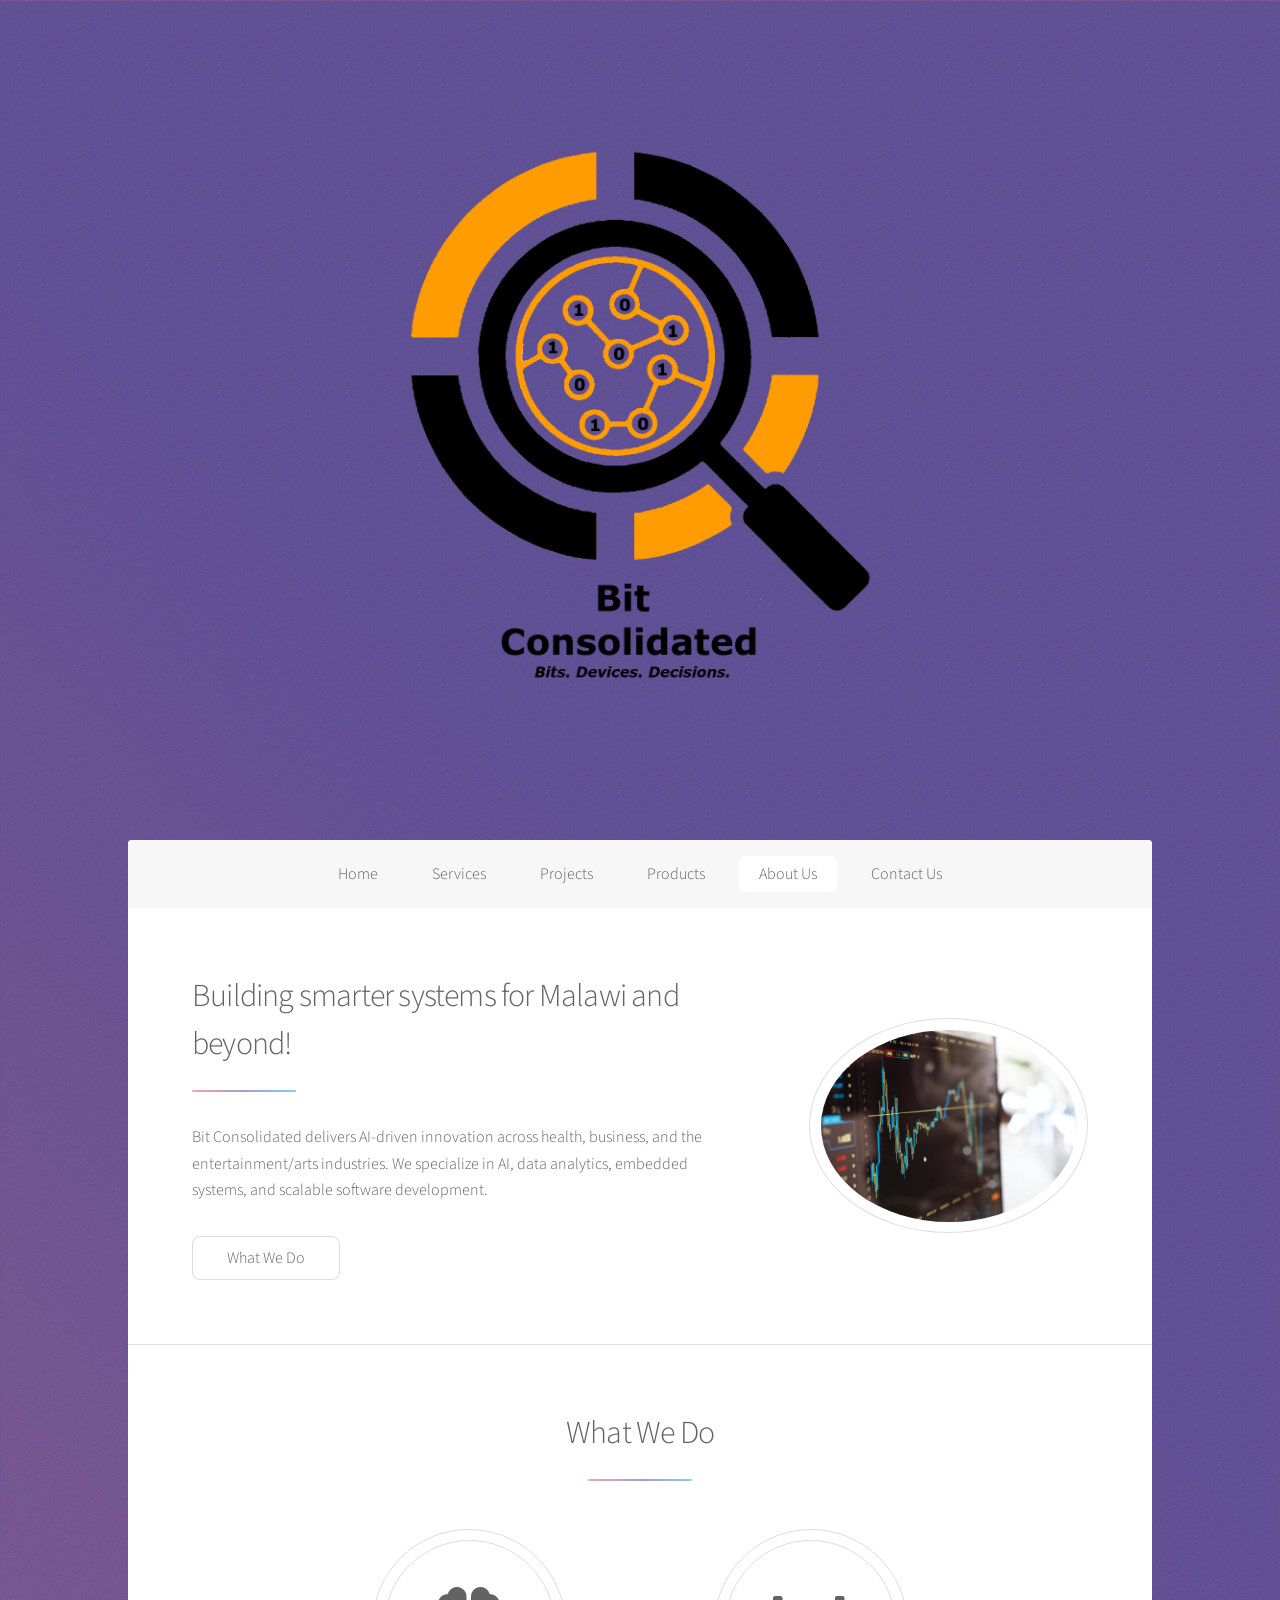
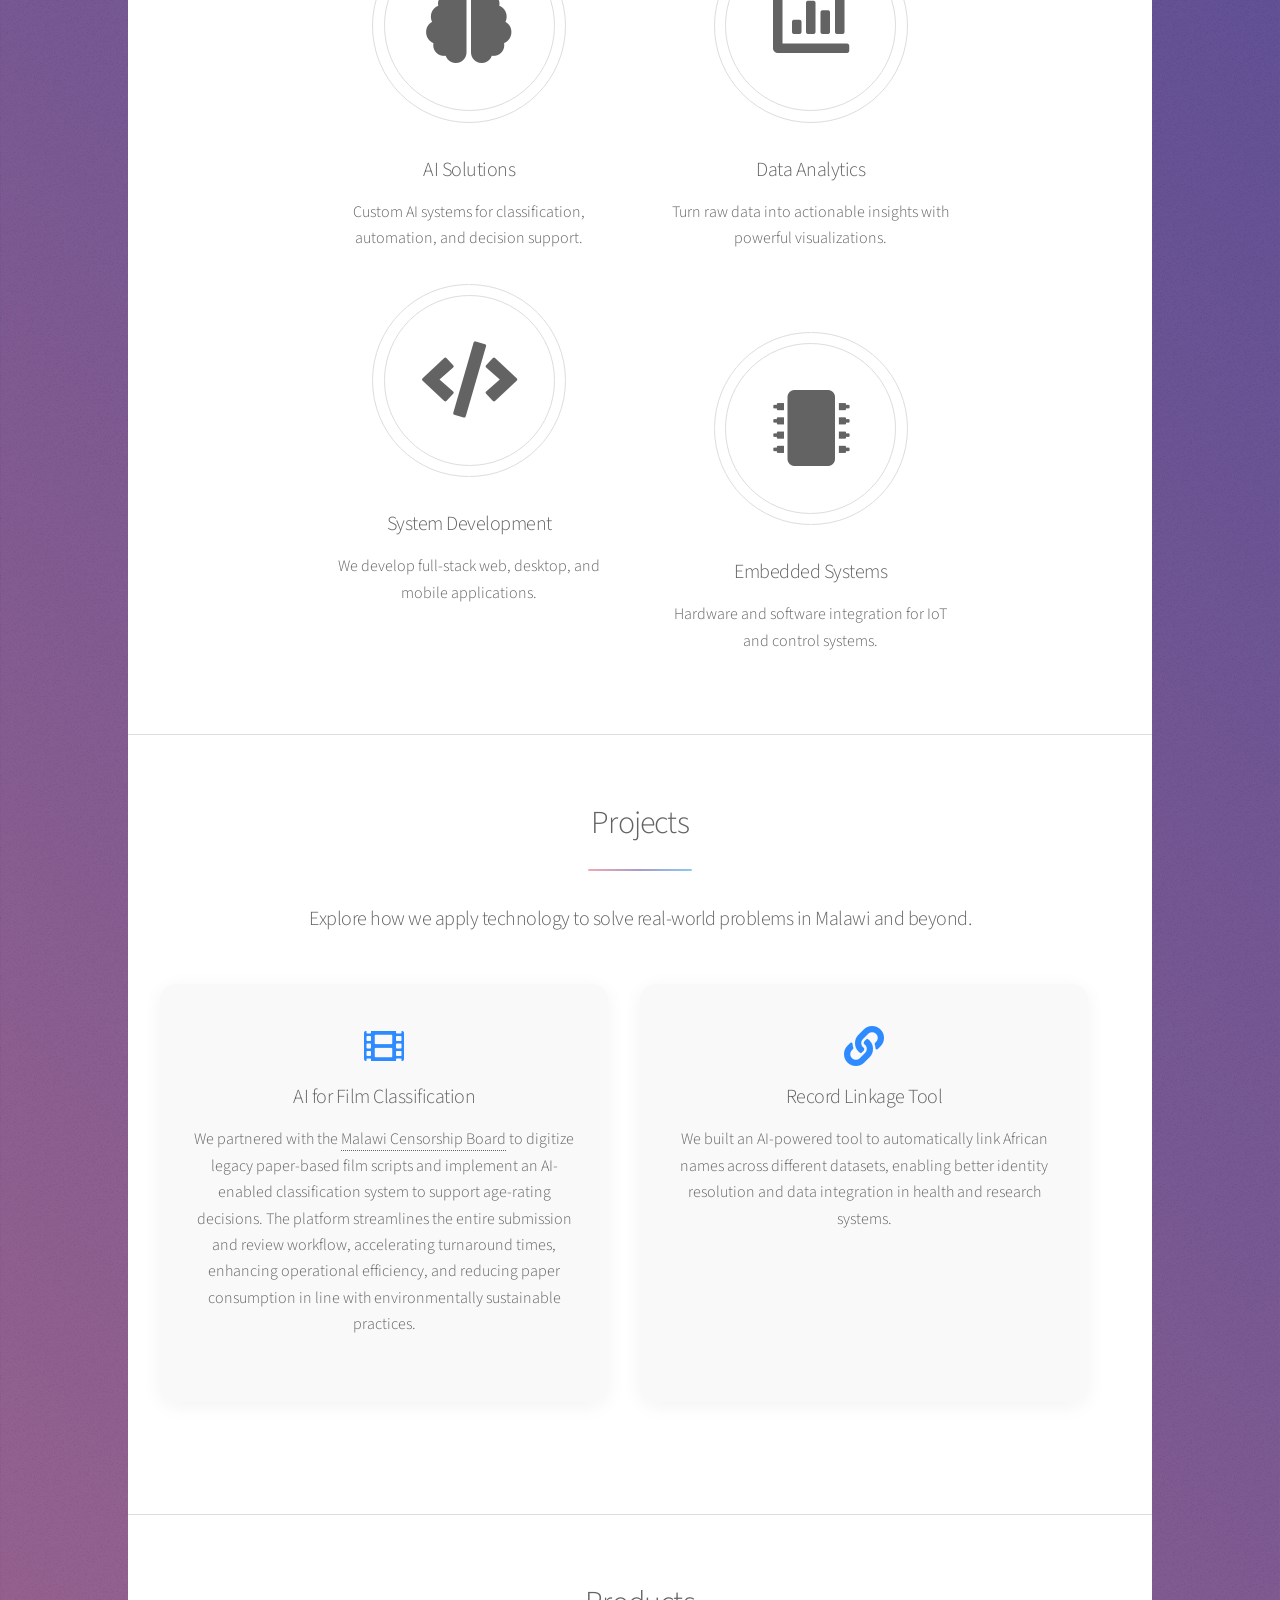
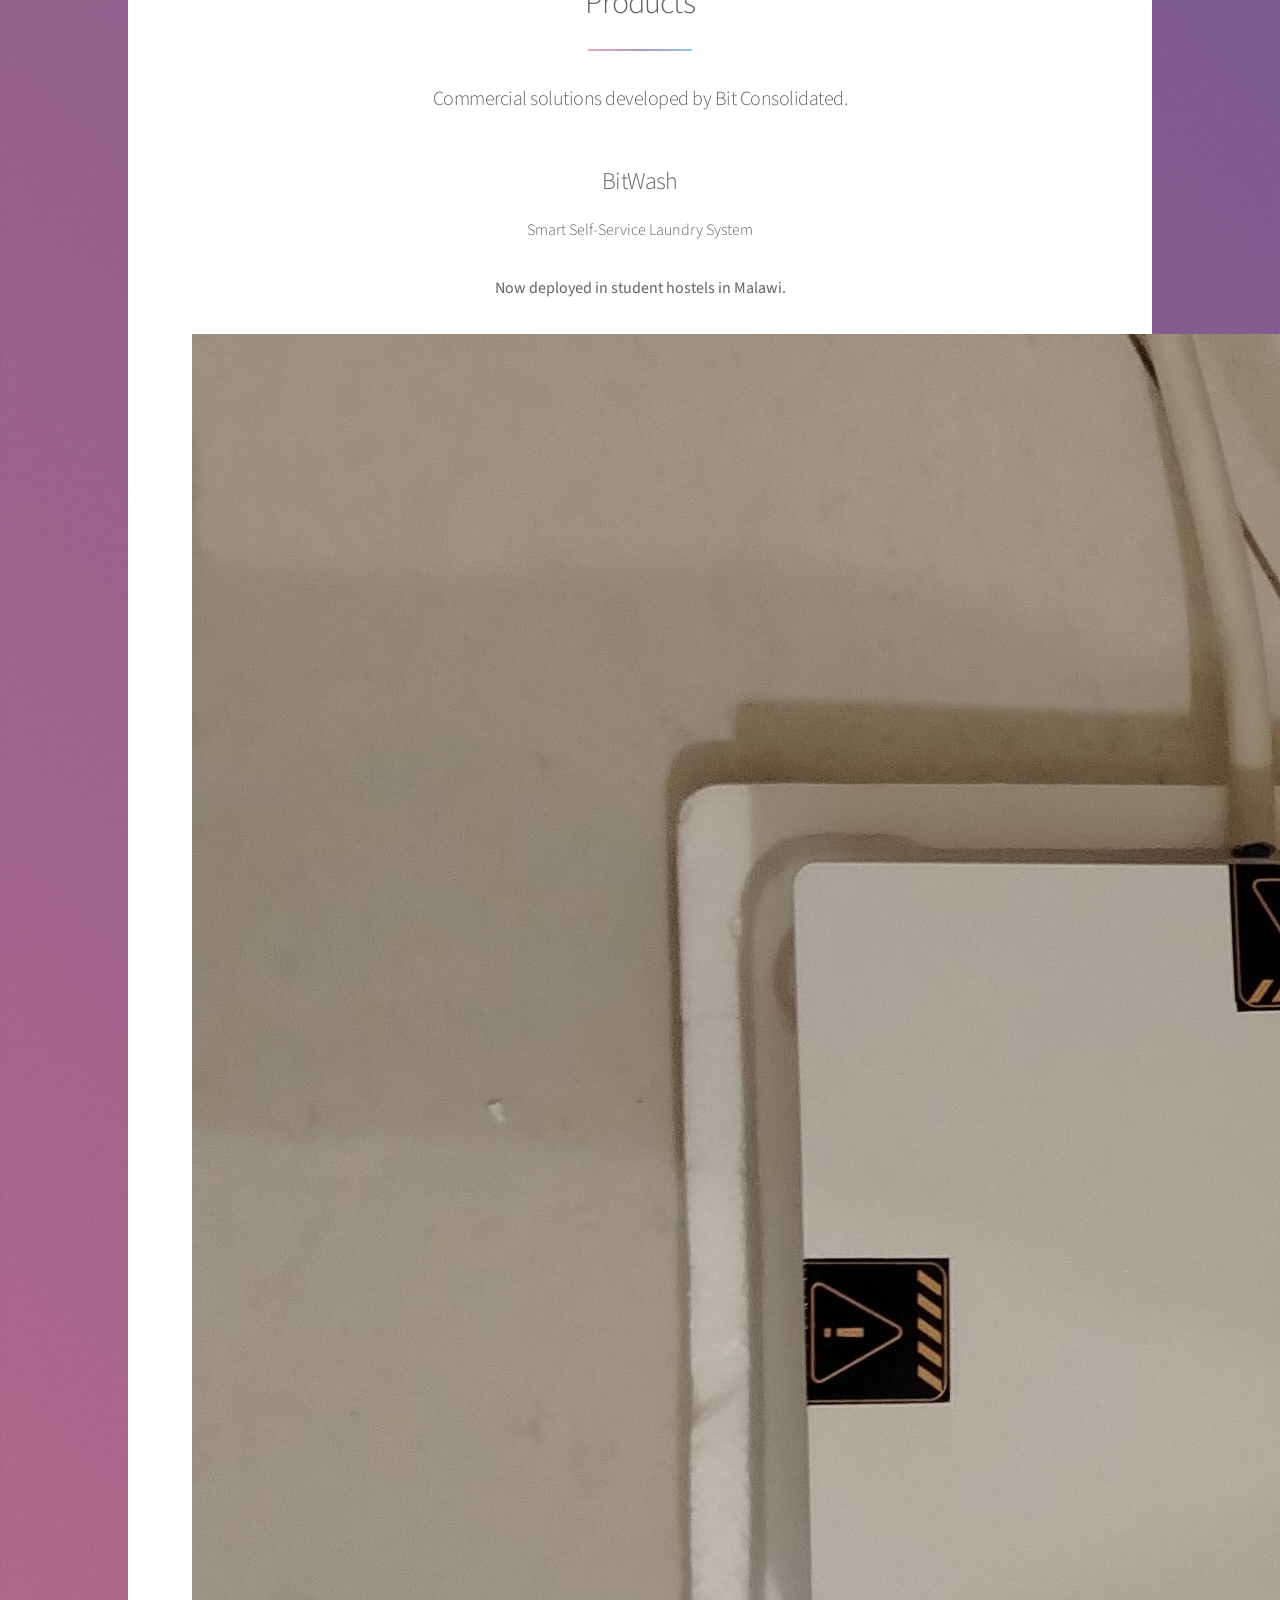
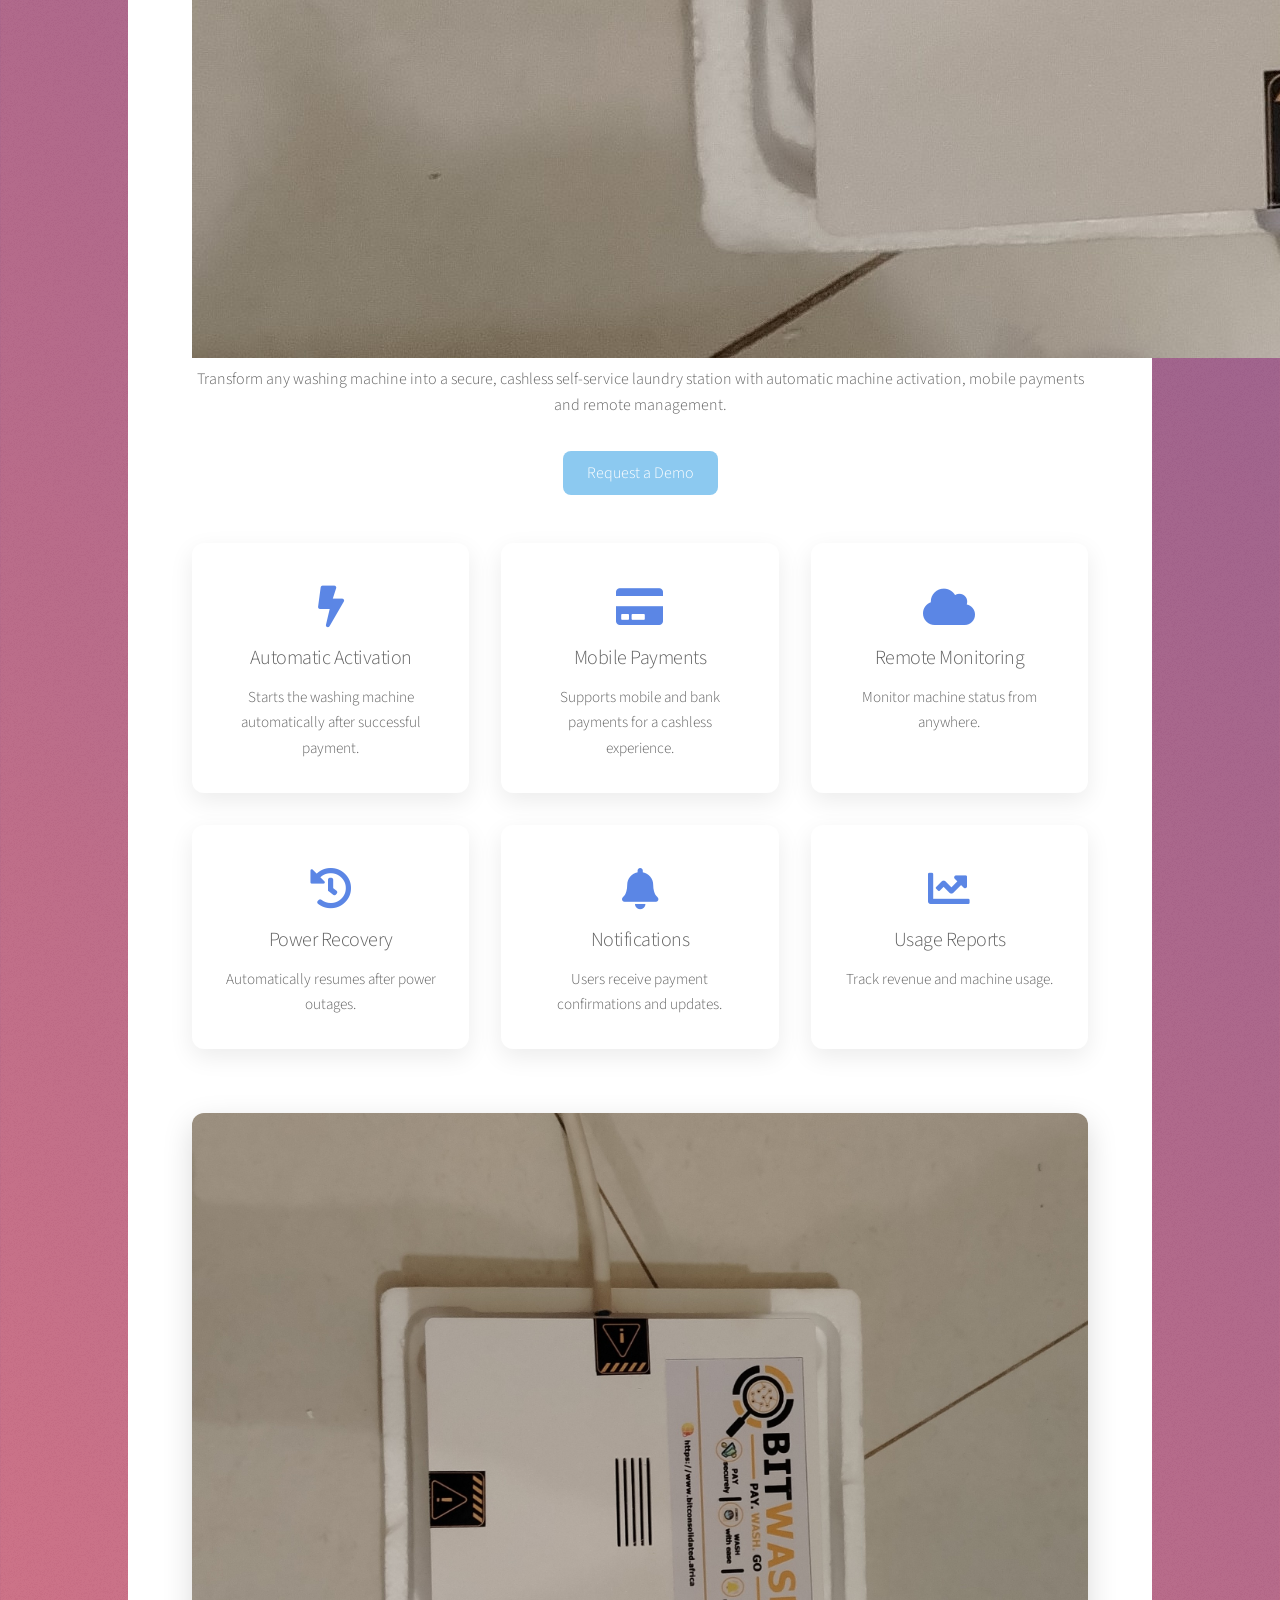
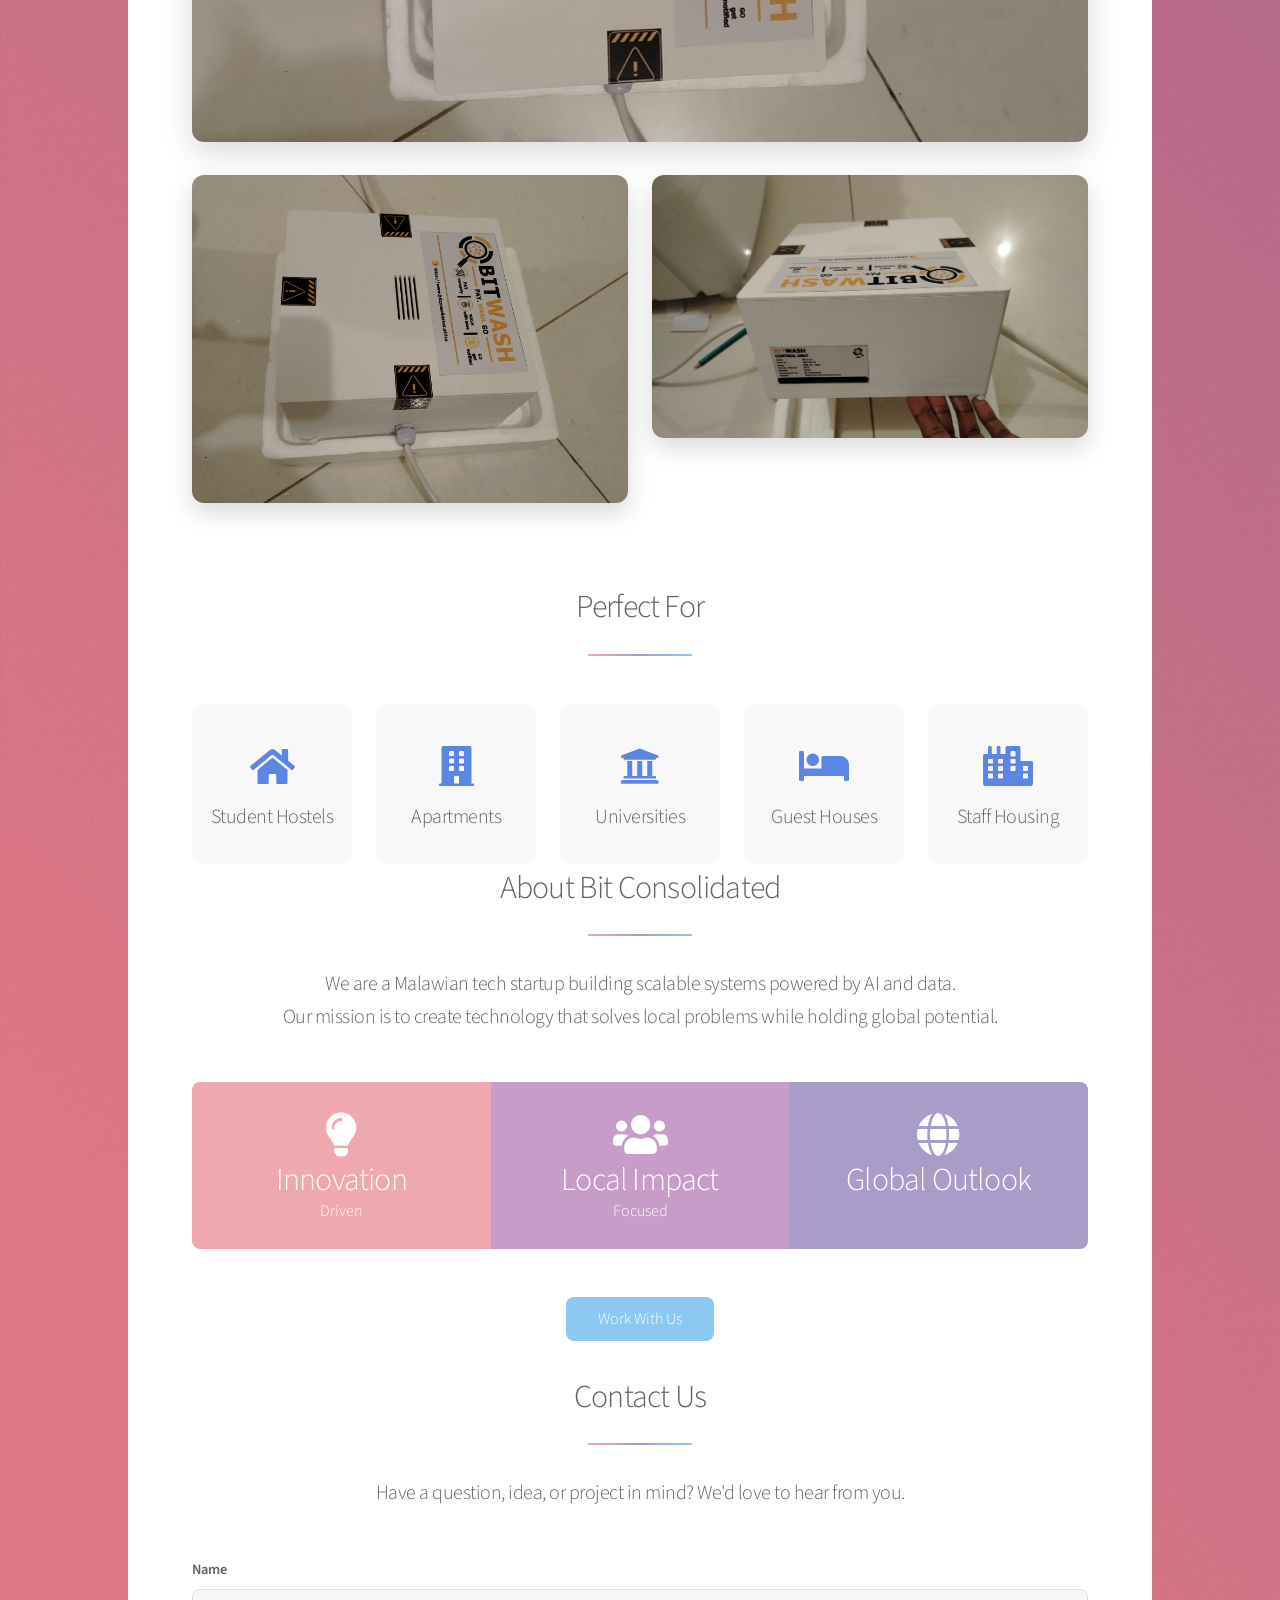
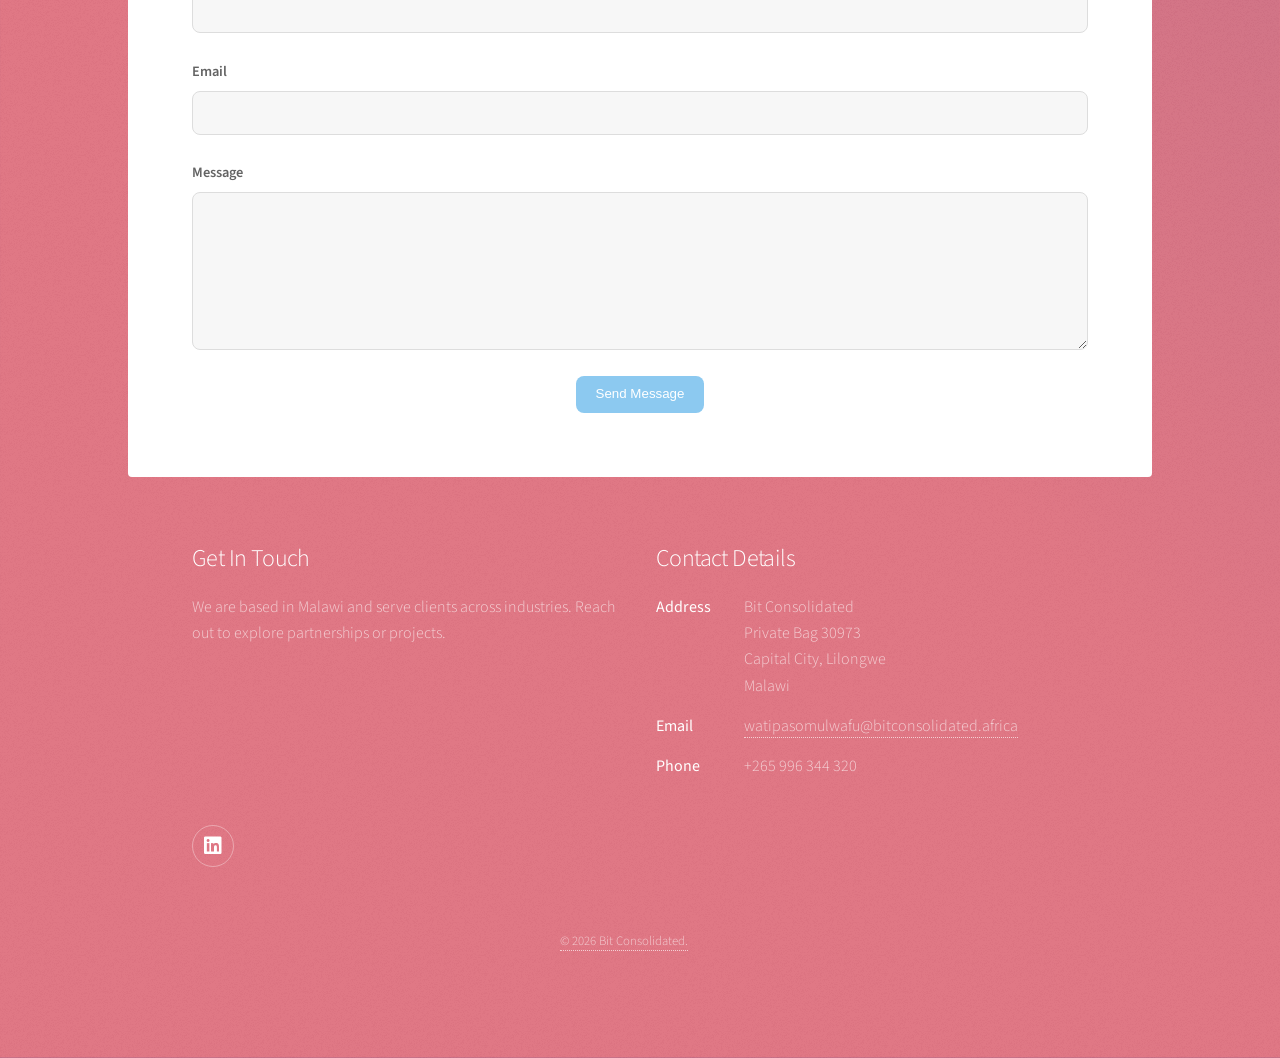
==== commit 17100288: "Update bitwash" ====
--- a/index.html
+++ b/index.html
@@ -122,59 +122,146 @@
 
 						
 							<!-- Products -->
-							<section id="products" class="main">
-								<header class="major">
-									<h2>Products</h2>
-									<p>Commercial solutions developed by Bit Consolidated.</p>
-								</header>
-
-								<div class="spotlight">
-									<span class="image">
-										<img src="images/bitwash1.jpg" alt="BitWash Control Unit">
-									</span>
-
-									<div class="content">
-										<header class="major">
-											<h2>BitWash</h2>
-										</header>
-
-										<p>
-											<strong>BitWash</strong> is an intelligent pay-to-wash platform
-											that transforms ordinary washing machines into secure,
-											self-service laundry stations.
-
-											Users simply register through Telegram, make a mobile payment,
-											and the washing machine automatically starts for the selected wash.
-											No attendants, cash handling or manual switching required.
-										</p>
-
-										<p>
-											Designed primarily for hostels, student residences,
-											apartment blocks and shared accommodation. 
-											Contact us to learn how BitWash can be deployed in your facility.
-										</p>
-
-										<ul>
-											<li>✔ Mobile/bank payment integration</li>
-											<li>✔ Automatic machine activation</li>
-											<li>✔ Payment tracking</li>
-											<li>✔ Usage logging</li>
-											<li>✔ Power outage recovery</li>
-											<li>✔ Notifications</li>
-										</ul>
-
-										<ul class="actions">
-											<li><a href="#contact" class="button primary">Request a Demo</a></li>
-										</ul>
-									</div>
-								</div>
-
-								<div class="gallery">
-									<img src="images/bitwash1.jpg" alt="">
-									<img src="images/bitwash2.jpg" alt="">
-									<img src="images/bitwash3.jpg" alt="">
-								</div>
-							</section>
+							<section id="products" class="main special">
+
+							<header class="major">
+								<h2>Products</h2>
+								<p>Commercial solutions developed by Bit Consolidated.</p>
+							</header>
+
+							<div class="bitwash-hero">
+
+								<h2>BitWash</h2>
+
+								<p class="subtitle">
+									Smart Self-Service Laundry System
+								</p>
+
+								<p class="deployment">
+									<strong>Now deployed in student hostels in Malawi.</strong>
+								</p>
+
+								<img src="images/bitwash1.jpg"
+									class="hero-image">
+
+								<p class="description">
+
+									Transform any washing machine into a secure,
+									cashless self-service laundry station with
+									automatic machine activation, mobile payments
+									and remote management.
+
+								</p>
+
+								<a href="#contact"
+								class="button primary">
+								Request a Demo
+								</a>
+
+								<div class="feature-grid">
+
+									<div class="product-feature">
+										<span class="icon solid fa-bolt"></span>
+										<h3>Automatic Activation</h3>
+										<p>Starts the washing machine automatically after successful payment.</p>
+									</div>
+
+									<div class="product-feature">
+										<span class="icon solid fa-credit-card"></span>
+										<h3>Mobile Payments</h3>
+										<p>Supports mobile and bank payments for a cashless experience.</p>
+									</div>
+
+									<div class="product-feature">
+										<span class="icon solid fa-cloud"></span>
+										<h3>Remote Monitoring</h3>
+										<p>Monitor machine status from anywhere.</p>
+									</div>
+
+									<div class="product-feature">
+										<span class="icon solid fa-history"></span>
+										<h3>Power Recovery</h3>
+										<p>Automatically resumes after power outages.</p>
+									</div>
+
+									<div class="product-feature">
+										<span class="icon solid fa-bell"></span>
+										<h3>Notifications</h3>
+										<p>Users receive payment confirmations and updates.</p>
+									</div>
+
+									<div class="product-feature">
+										<span class="icon solid fa-chart-line"></span>
+										<h3>Usage Reports</h3>
+										<p>Track revenue and machine usage.</p>
+									</div>
+
+								</div>
+
+								<div class="bitwash-gallery">
+
+									<div class="gallery-large">
+										<img src="images/bitwash1.jpg" alt="">
+									</div>
+
+									<div class="gallery-small">
+
+										<img src="images/bitwash2.jpg" alt="">
+										<img src="images/bitwash3.jpg" alt="">
+
+									</div>
+
+								</div>
+
+								<header class="major" style="margin-top:5em;">
+									<h2>Perfect For</h2>
+								</header>
+
+								<div class="market-grid">
+
+									<div class="market-card">
+
+										<span class="icon solid fa-home"></span>
+
+										<h3>Student Hostels</h3>
+
+									</div>
+
+									<div class="market-card">
+
+										<span class="icon solid fa-building"></span>
+
+										<h3>Apartments</h3>
+
+									</div>
+
+									<div class="market-card">
+
+										<span class="icon solid fa-university"></span>
+
+										<h3>Universities</h3>
+
+									</div>
+
+									<div class="market-card">
+
+										<span class="icon solid fa-bed"></span>
+
+										<h3>Guest Houses</h3>
+
+									</div>
+
+									<div class="market-card">
+
+										<span class="icon solid fa-city"></span>
+
+										<h3>Staff Housing</h3>
+
+									</div>
+
+								</div>
+
+							</div>
 
 							<!-- About Us -->
 							<section id="aboutus" class="main special">
--- a/assets/css/main.css
+++ b/assets/css/main.css
@@ -3814,43 +3814,156 @@
 		justify-content: center;
 		}
 
+
 	/* 
-   BitWash Product Section
-   */
-
-	.gallery{
-		display:flex;
-		gap:20px;
-		justify-content:center;
-		flex-wrap:wrap;
-		margin-top:40px;
-	}
-
-	.gallery img{
-		width:300px;
+   BitWash Feature Cards
+	 */
+
+	.feature-grid {
+		display: grid;
+		grid-template-columns: repeat(3, 1fr);
+		gap: 2em;
+		margin: 3em 0;
+	}
+
+	.product-feature {
+		background: #ffffff;
+		border-radius: 12px;
+		padding: 2em;
+		text-align: center;
+		box-shadow: 0 8px 25px rgba(0,0,0,.08);
+		transition: all .3s ease;
+	}
+
+	.product-feature:hover {
+		transform: translateY(-8px);
+		box-shadow: 0 15px 35px rgba(0,0,0,.15);
+	}
+
+	.product-feature .icon {
+		font-size: 2.6em;
+		color: #5b86e5;
+		margin-bottom: .6em;
+	}
+
+	.product-feature h3 {
+		margin-bottom: .6em;
+	}
+
+	.product-feature p {
+		margin: 0;
+		font-size: 0.95em;
+	}
+
+	@media screen and (max-width: 980px) {
+
+		.feature-grid {
+			grid-template-columns: 1fr;
+		}
+
+	}
+
+	/* 
+   BitWash Gallery
+	 */
+
+	.bitwash-gallery {
+
+		margin-top:4em;
+
+	}
+
+	.gallery-large img{
+
+		width:100%;
+		border-radius:12px;
+		box-shadow:0 10px 30px rgba(0,0,0,.15);
+
+	}
+
+	.gallery-small{
+
+		display:grid;
+		grid-template-columns:1fr 1fr;
+		gap:1.5em;
+		margin-top:1.5em;
+
+	}
+
+	.gallery-small img{
+
+		width:100%;
+		border-radius:12px;
+		box-shadow:0 10px 25px rgba(0,0,0,.15);
+
+	}
+
+	.gallery-large img,
+	.gallery-small img{
+
+		transition:.3s;
+
+	}
+
+	.gallery-large img:hover,
+	.gallery-small img:hover{
+
+		transform:scale(1.02);
+
+	}
+
+
+	/* 
+   Perfect For
+	 */
+
+	.market-grid{
+
+		display:grid;
+		grid-template-columns:repeat(5,1fr);
+		gap:1.5em;
+		margin-top:2em;
+
+	}
+
+	.market-card{
+
+		background:#f8f8f8;
 		border-radius:10px;
-		box-shadow:0 10px 25px rgba(0,0,0,.2);
+		padding:2em 1em;
+		text-align:center;
 		transition:.3s;
-	}
-
-	.gallery img:hover{
-		transform:translateY(-6px);
-	}
-
-	#products ul{
-		margin-top:20px;
-		margin-left:20px;
-	}
-
-	#products li{
-		margin-bottom:10px;
+
+	}
+
+	.market-card:hover{
+
+		background:#ffffff;
+		transform:translateY(-5px);
+		box-shadow:0 10px 25px rgba(0,0,0,.1);
+
+	}
+
+	.market-card .icon{
+
+		font-size:2.5em;
+		color:#5b86e5;
+		margin-bottom:.6em;
+
+	}
+
+	.market-card h3{
+
+		margin:0;
+
 	}
 
 	@media screen and (max-width:980px){
 
-		.gallery img{
-			width:100%;
-			max-width:420px;
+		.market-grid{
+
+			grid-template-columns:1fr;
+
 		}
 
 	}
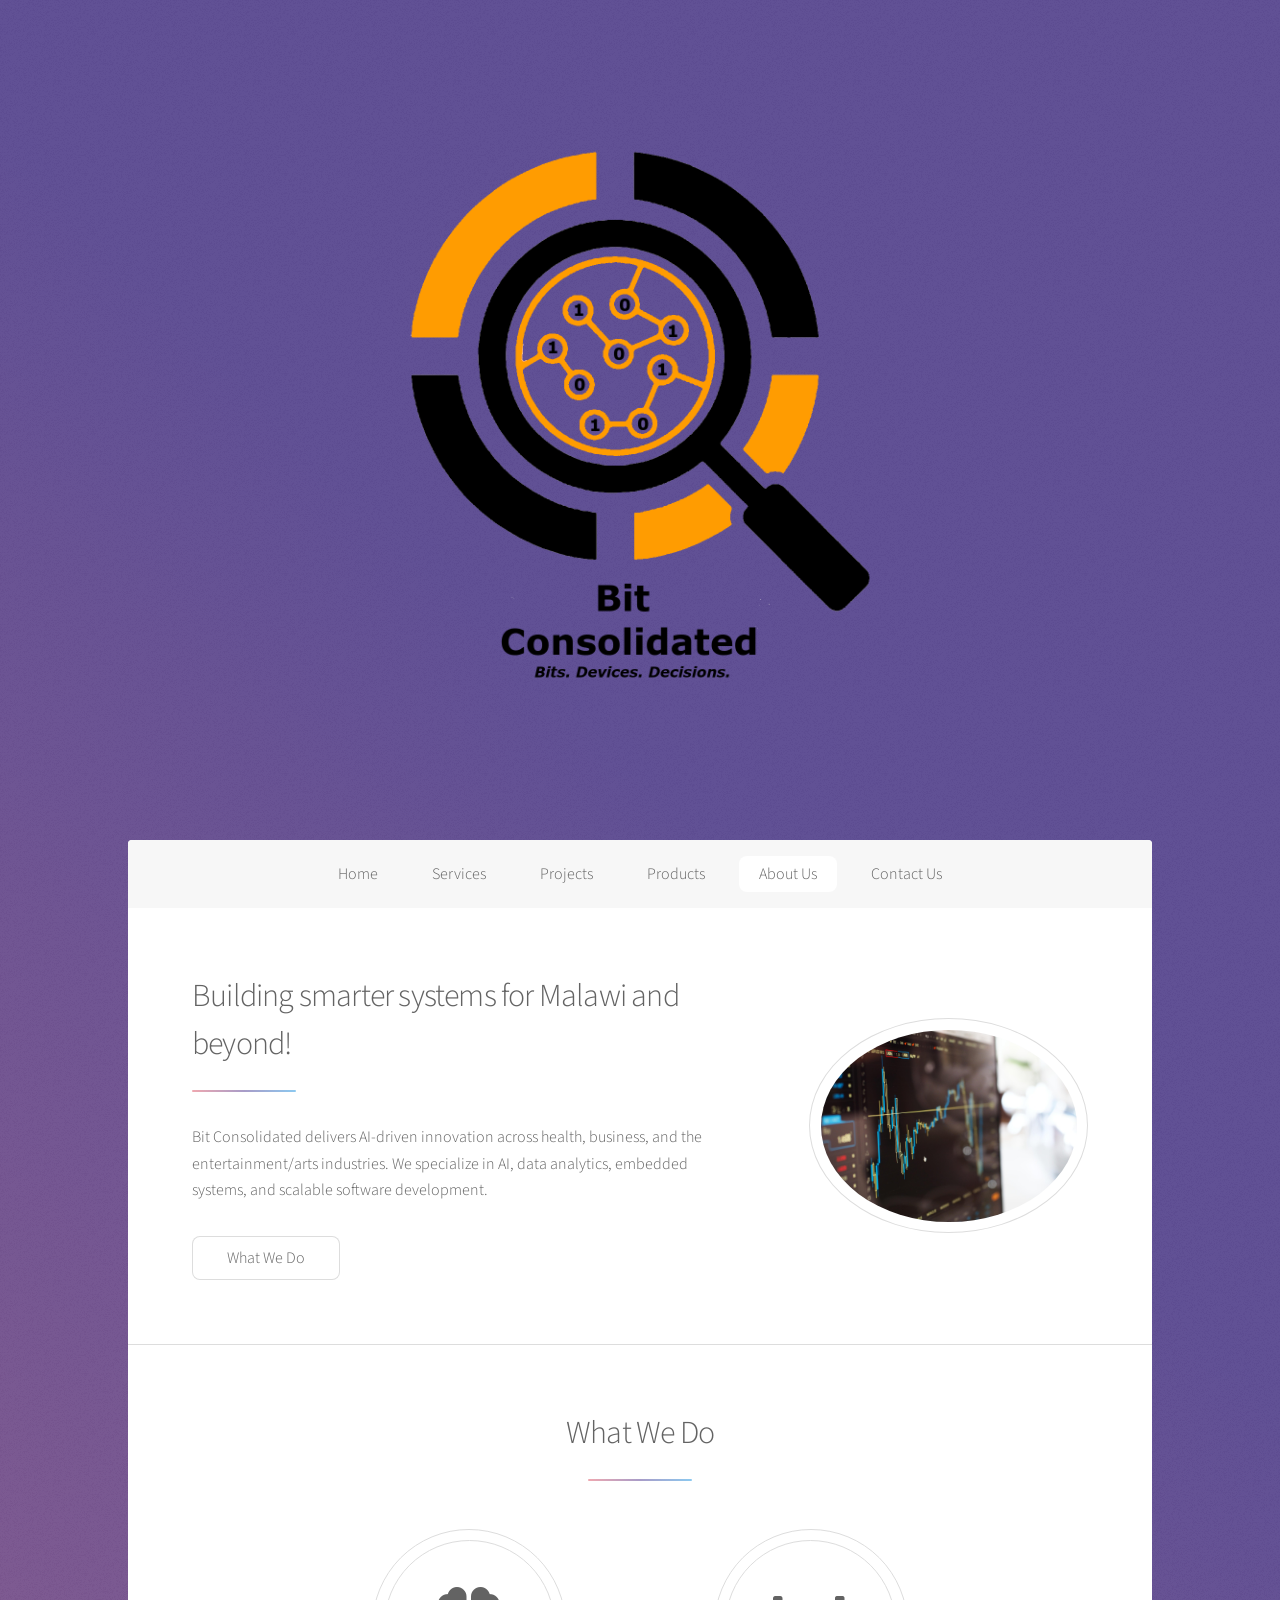
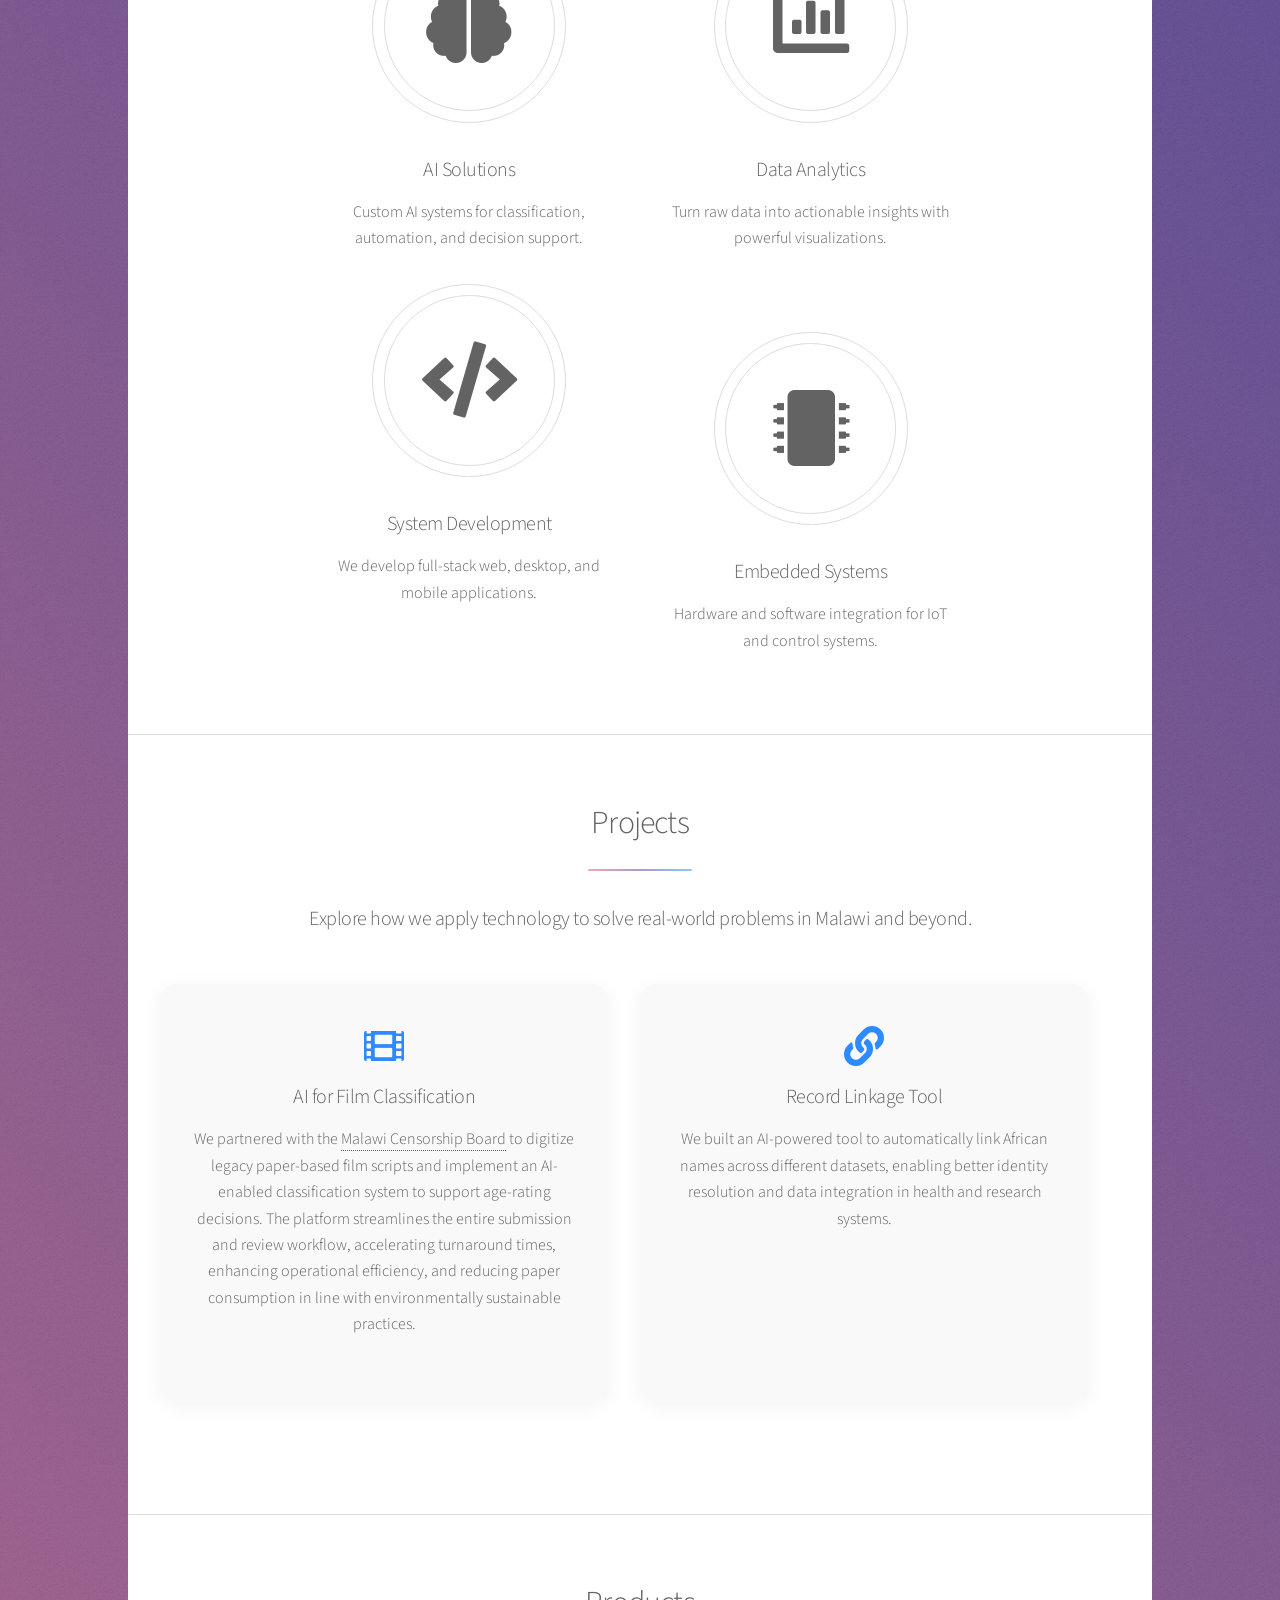
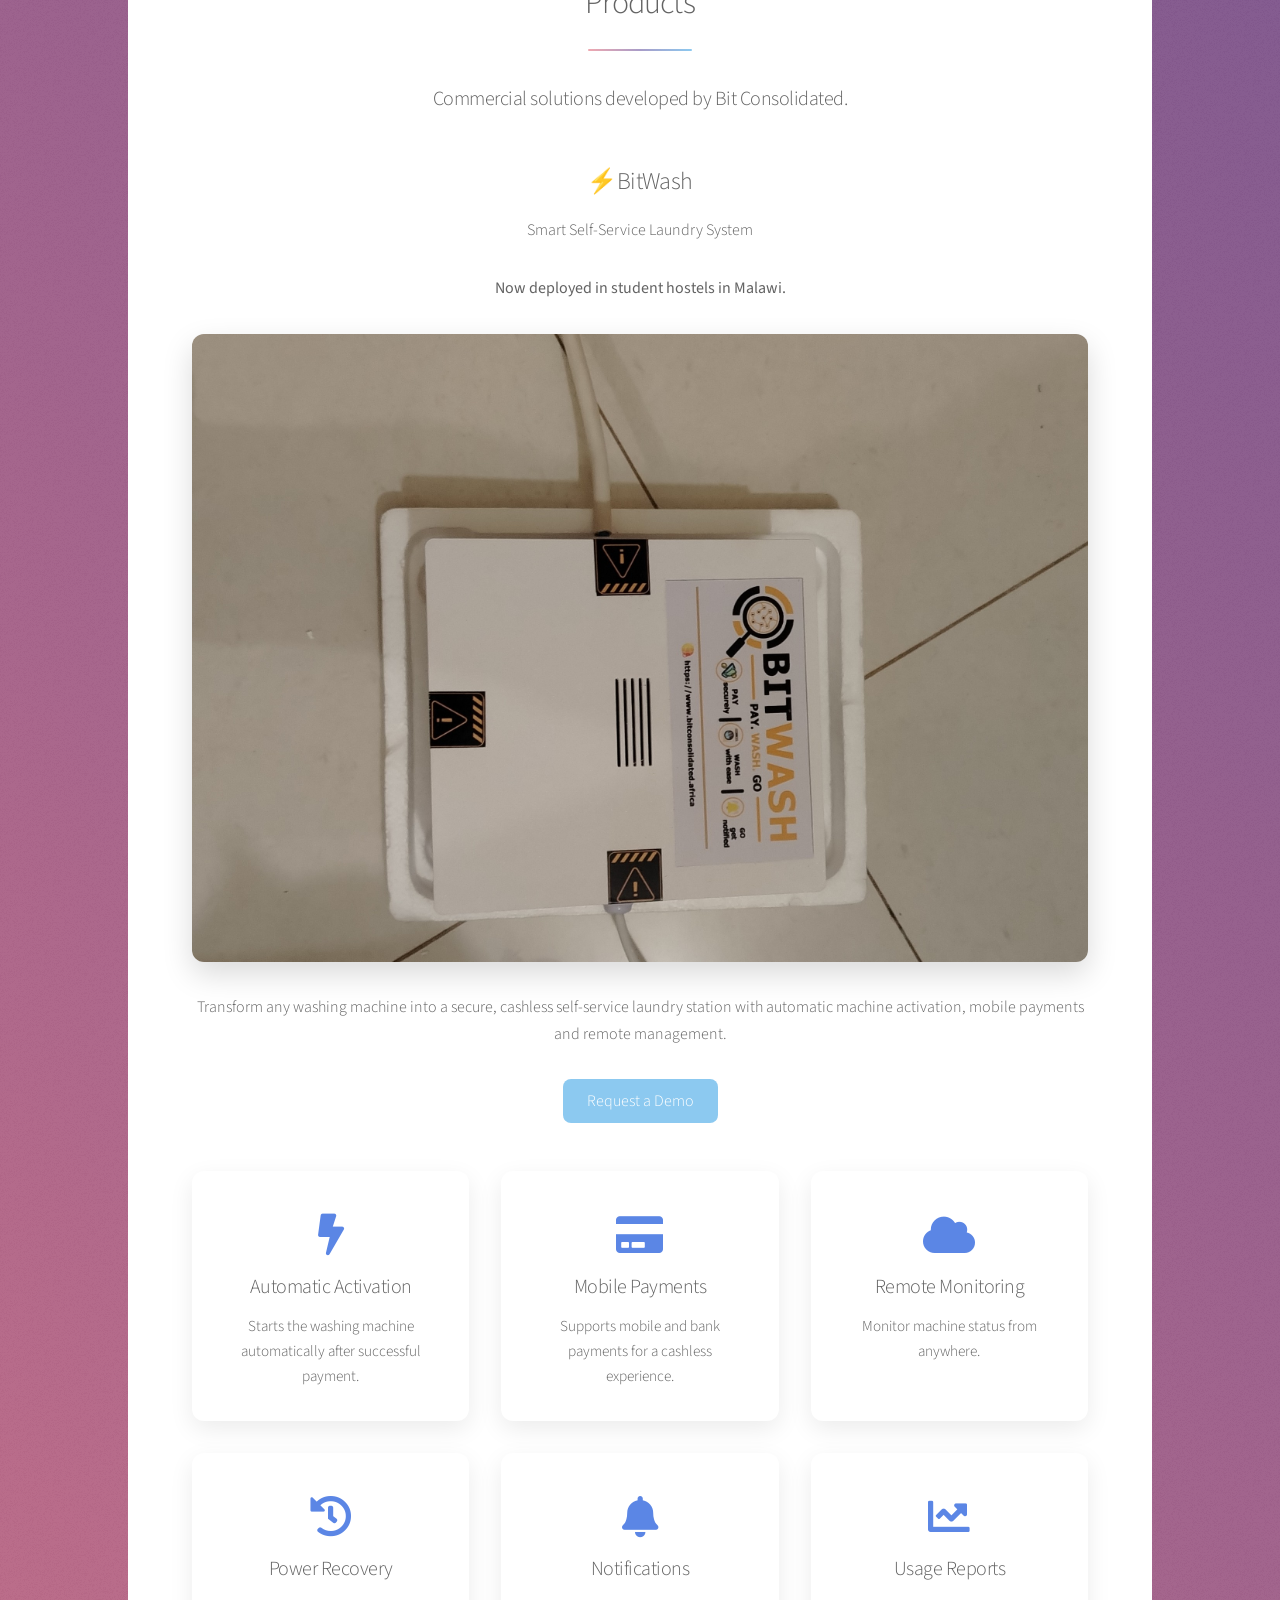
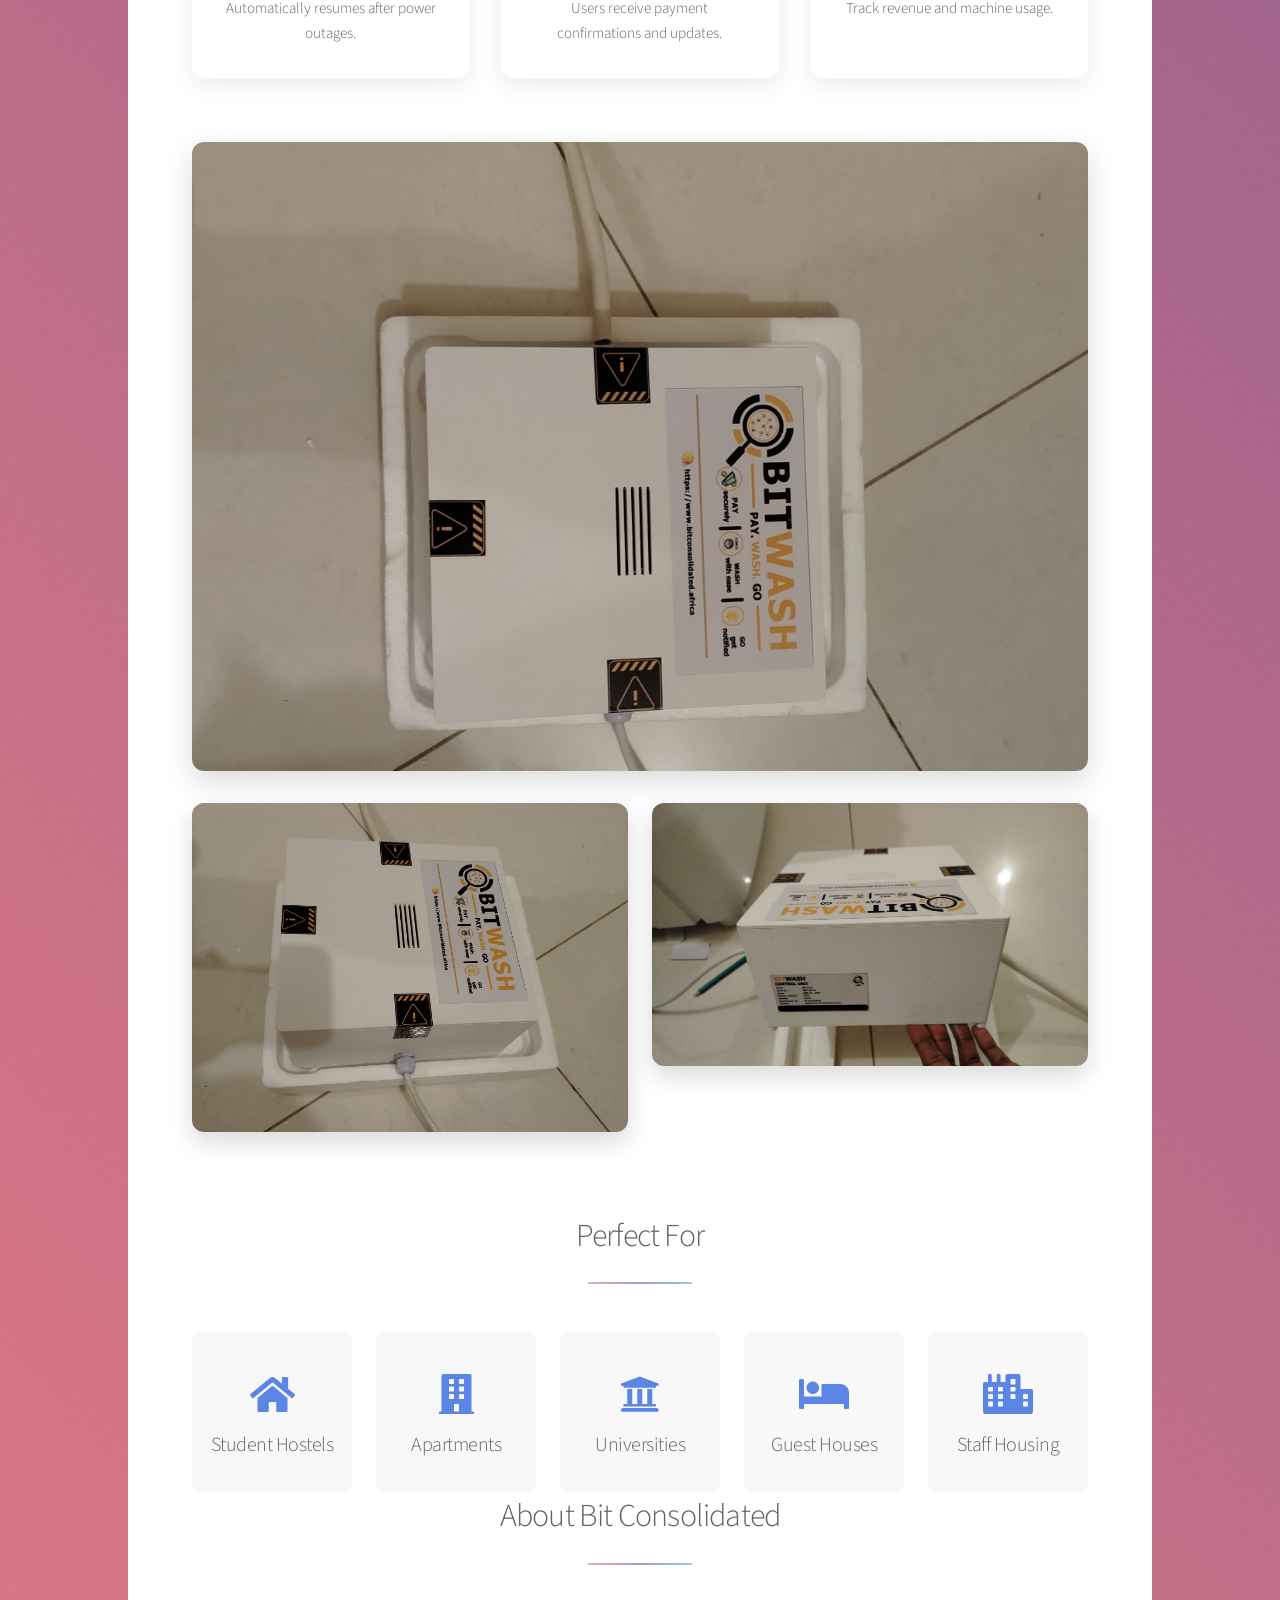
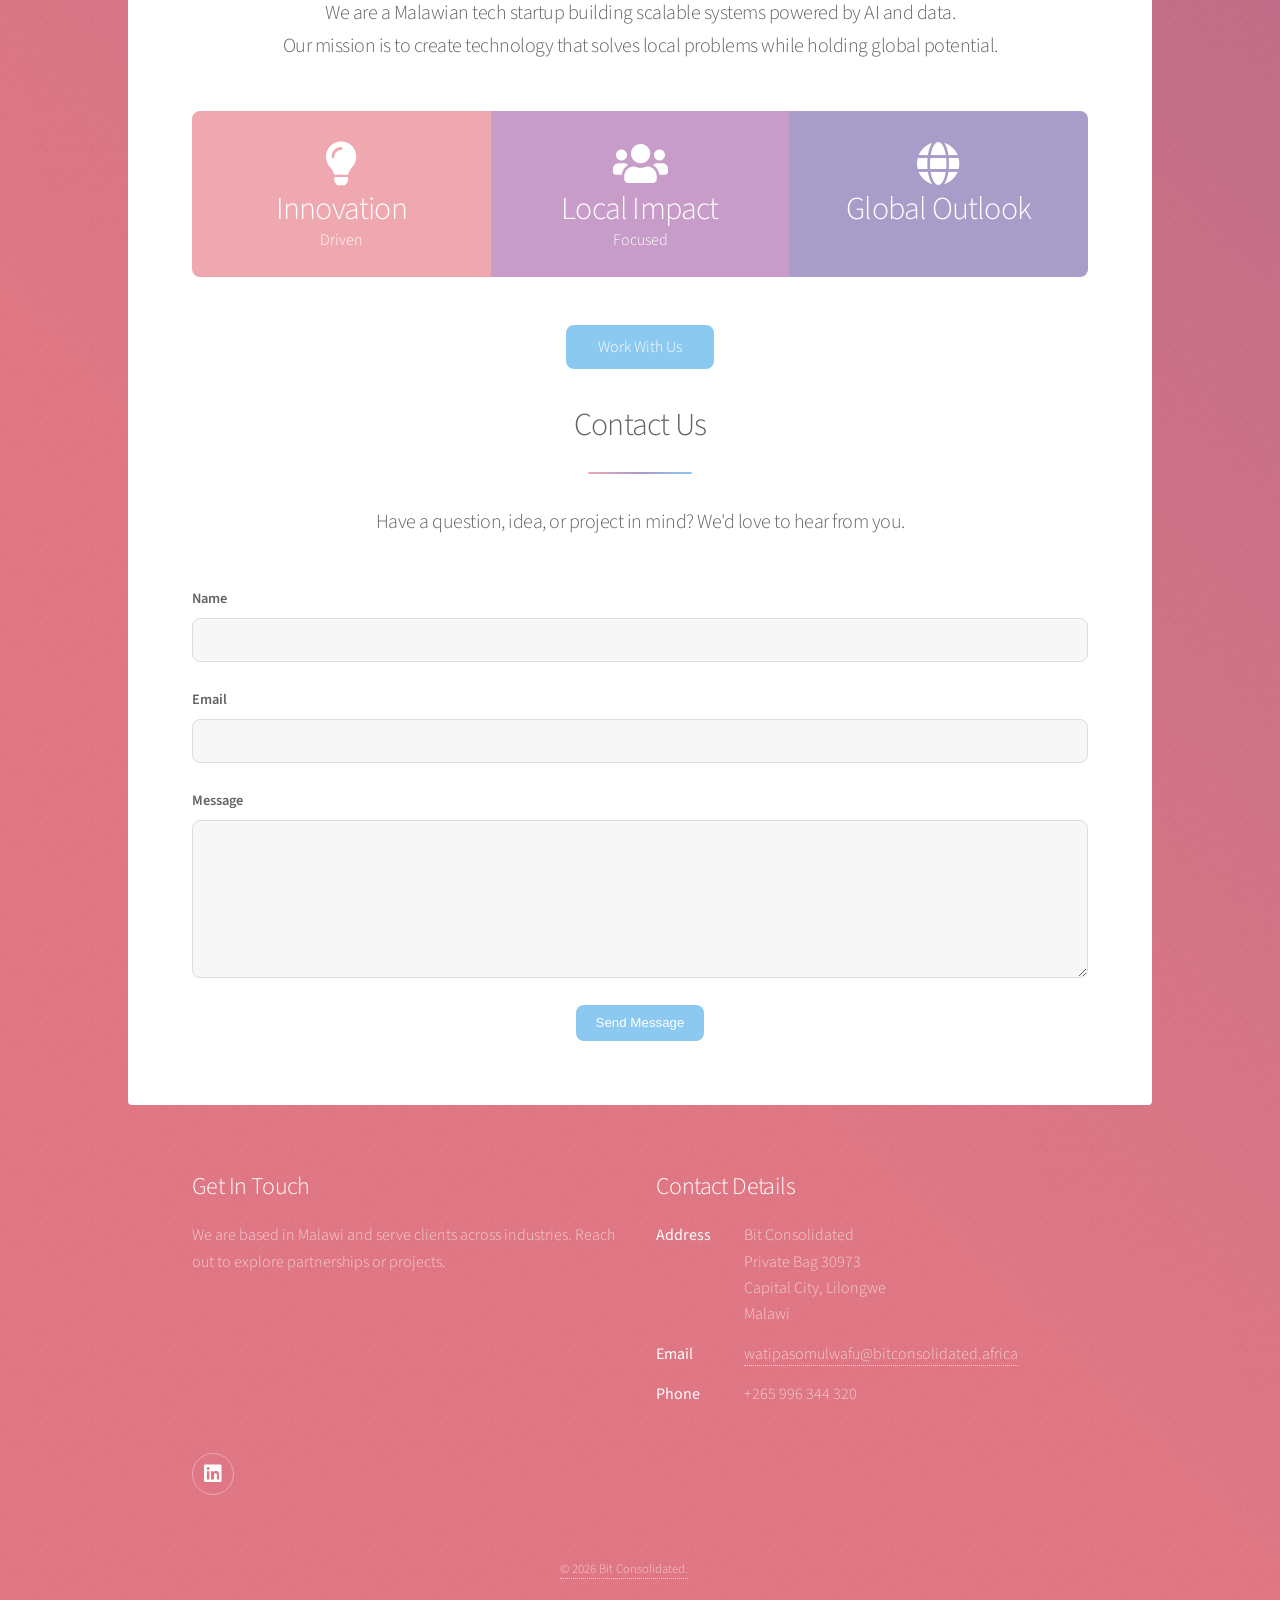
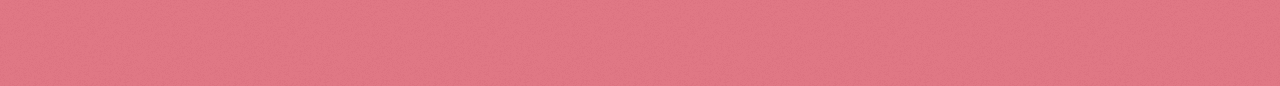
==== commit ed81772e: "hero image" ====
--- a/index.html
+++ b/index.html
@@ -131,7 +131,7 @@
 
 							<div class="bitwash-hero">
 
-								<h2>BitWash</h2>
+								<h2>⚡BitWash</h2>
 
 								<p class="subtitle">
 									Smart Self-Service Laundry System
--- a/assets/css/main.css
+++ b/assets/css/main.css
@@ -3968,5 +3968,15 @@
 
 	}
 
+	.hero-image {
+    display: block;
+    width: 100%;
+    max-width: 900px;      /* Adjust to taste: 700-900px works well */
+    height: auto;
+    margin: 2em auto;
+    border-radius: 12px;
+    box-shadow: 0 12px 30px rgba(0,0,0,.15);
+}
+
 
 	
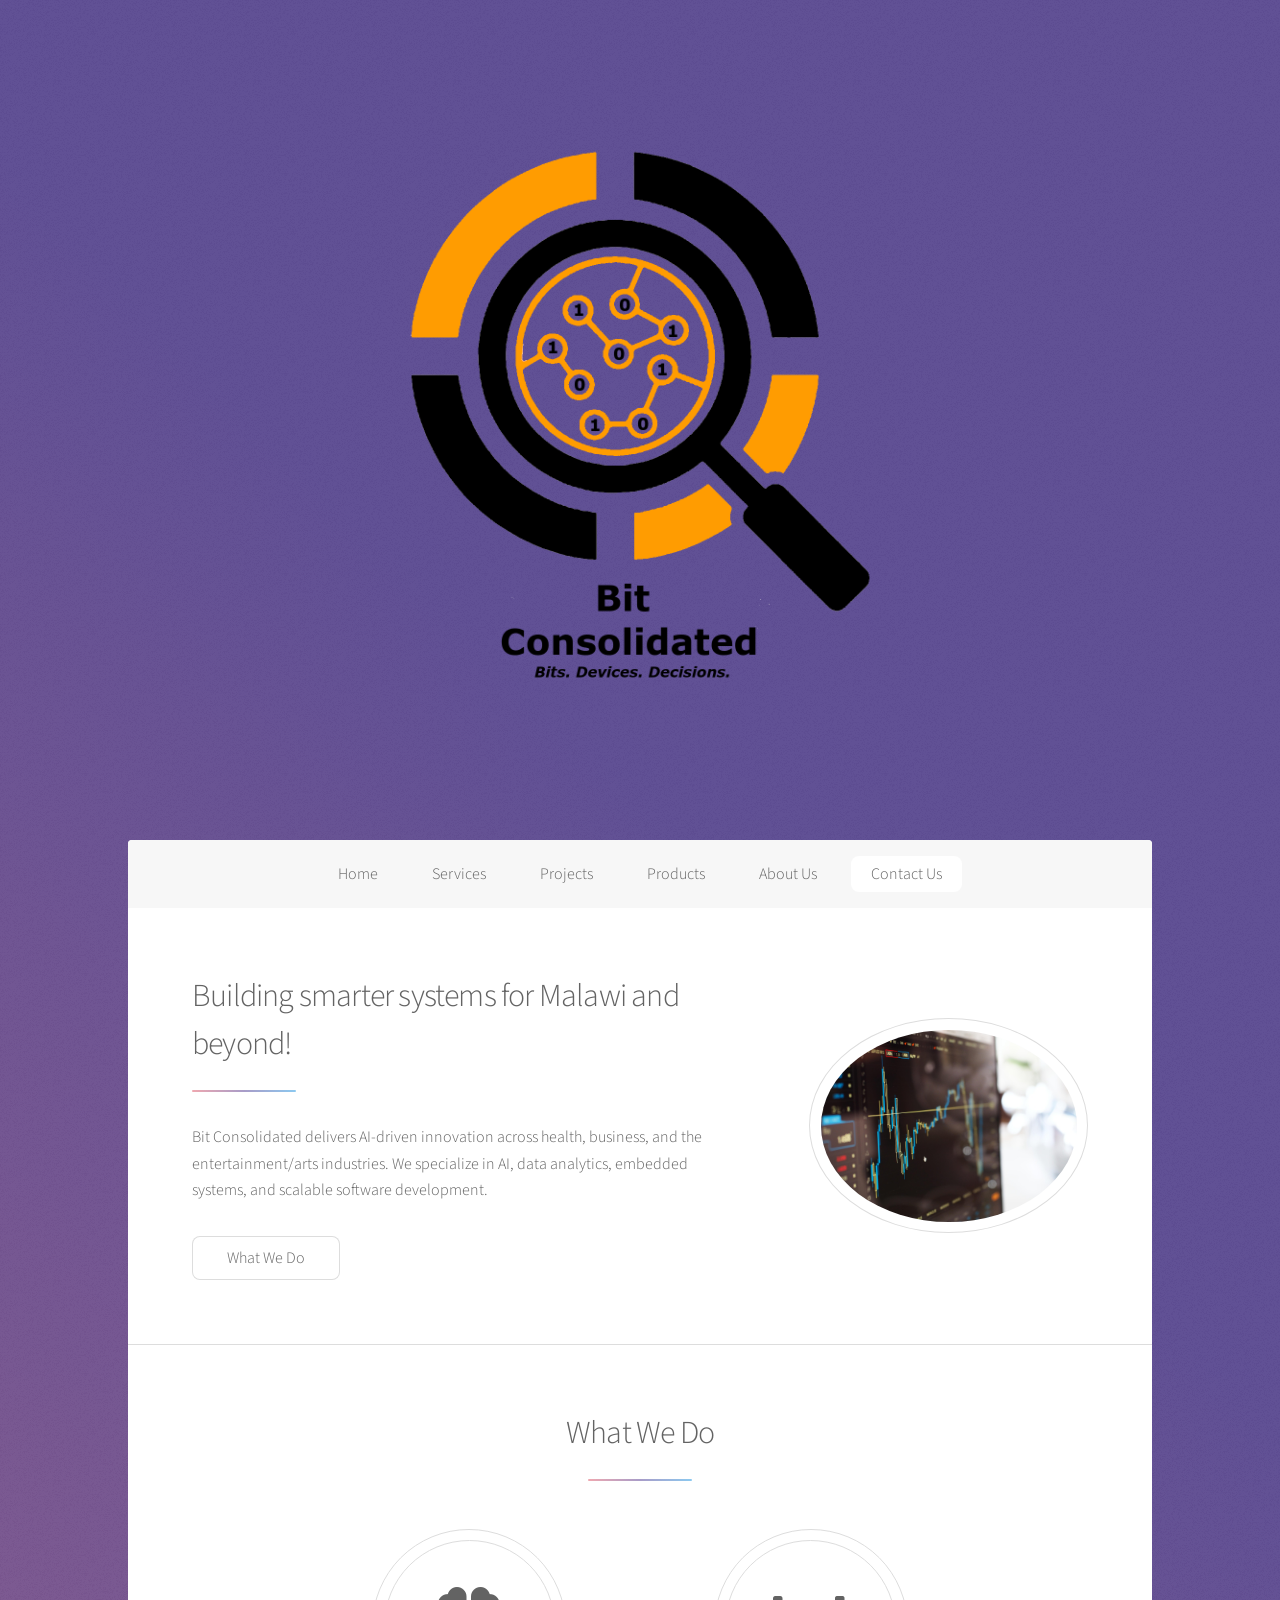
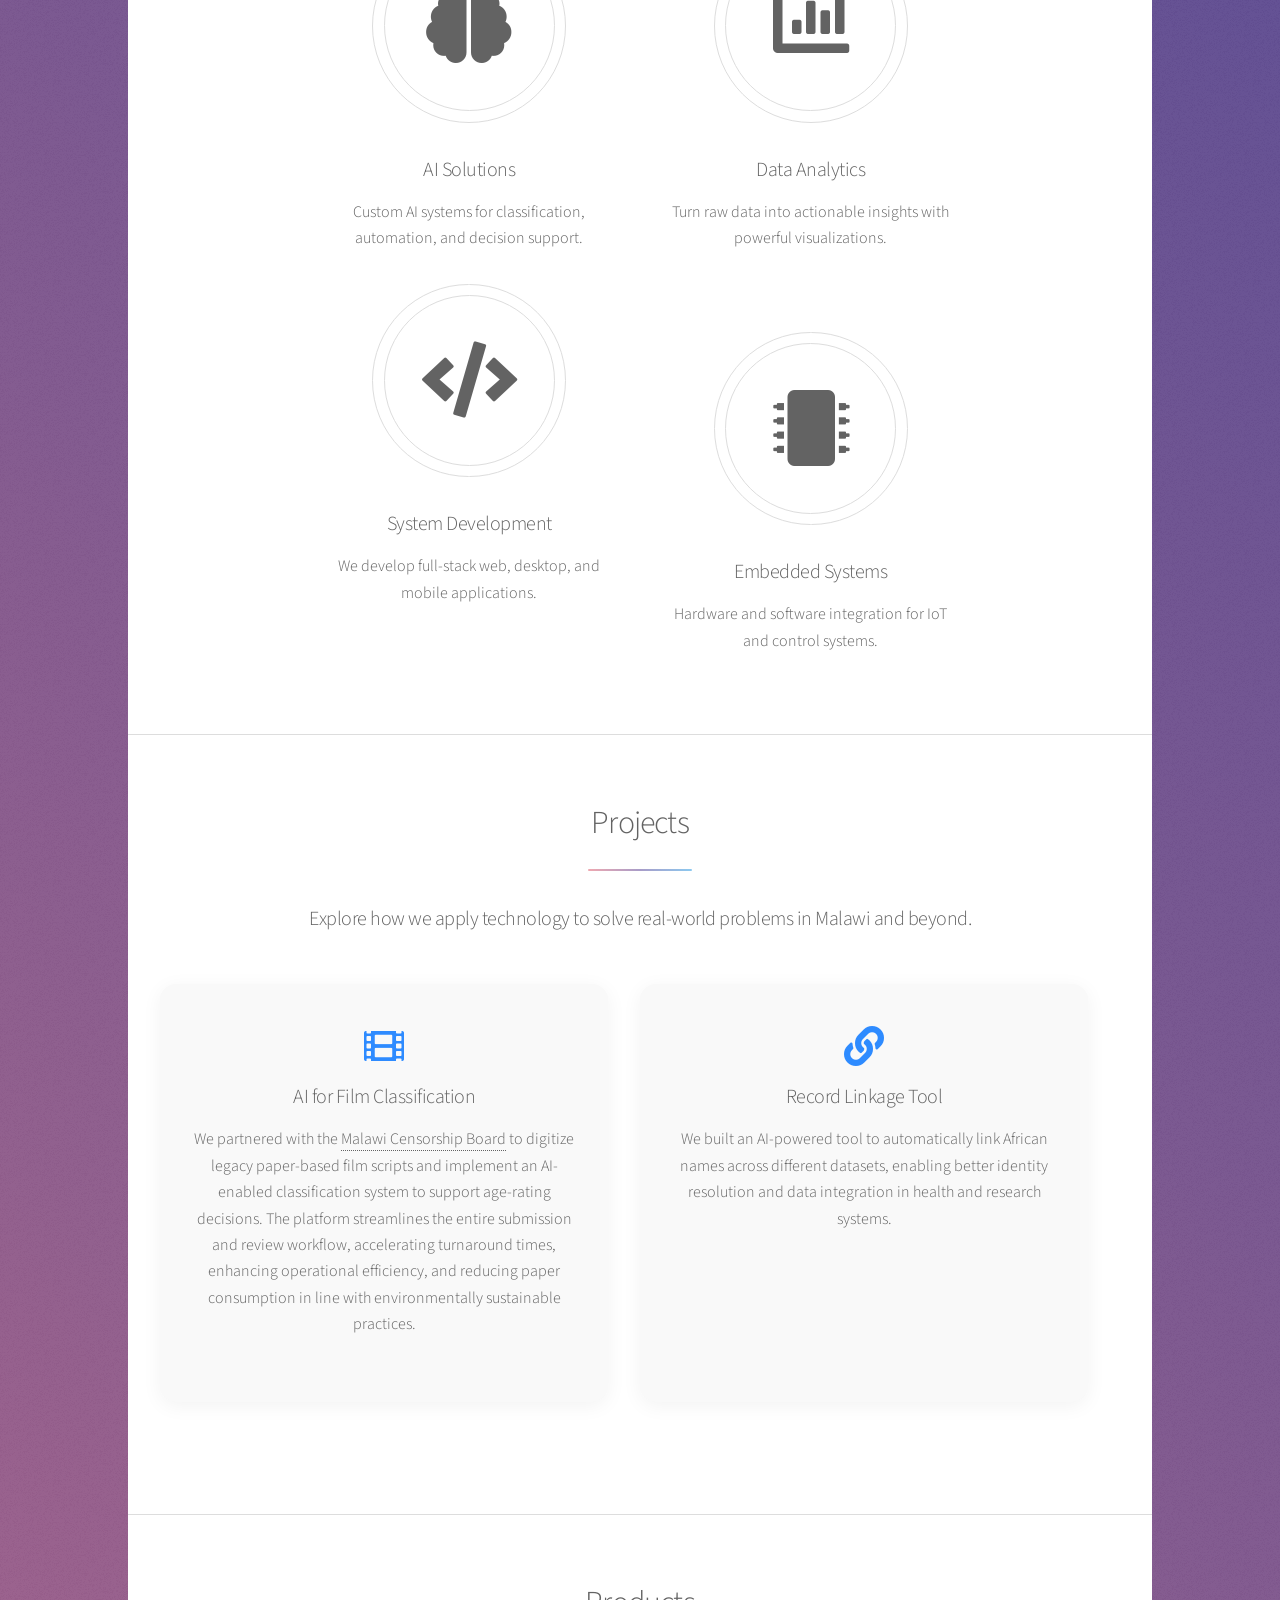
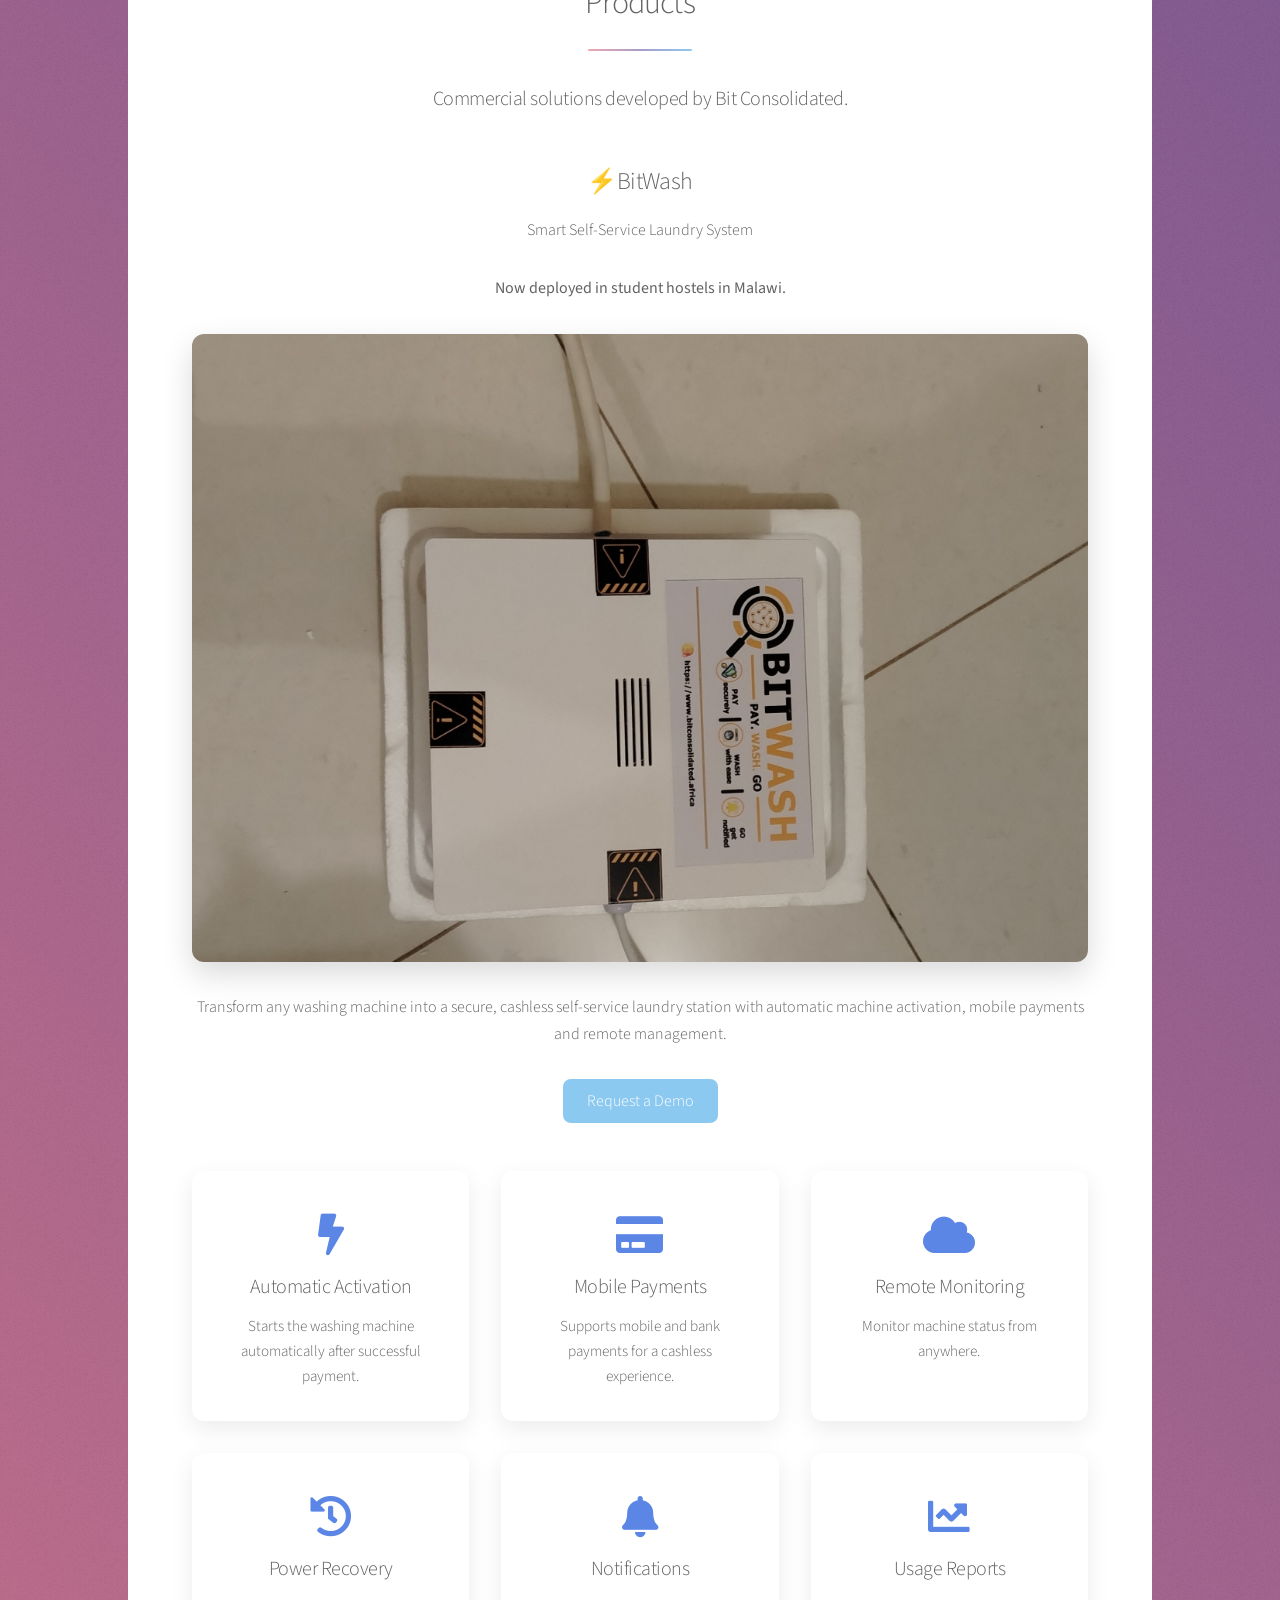
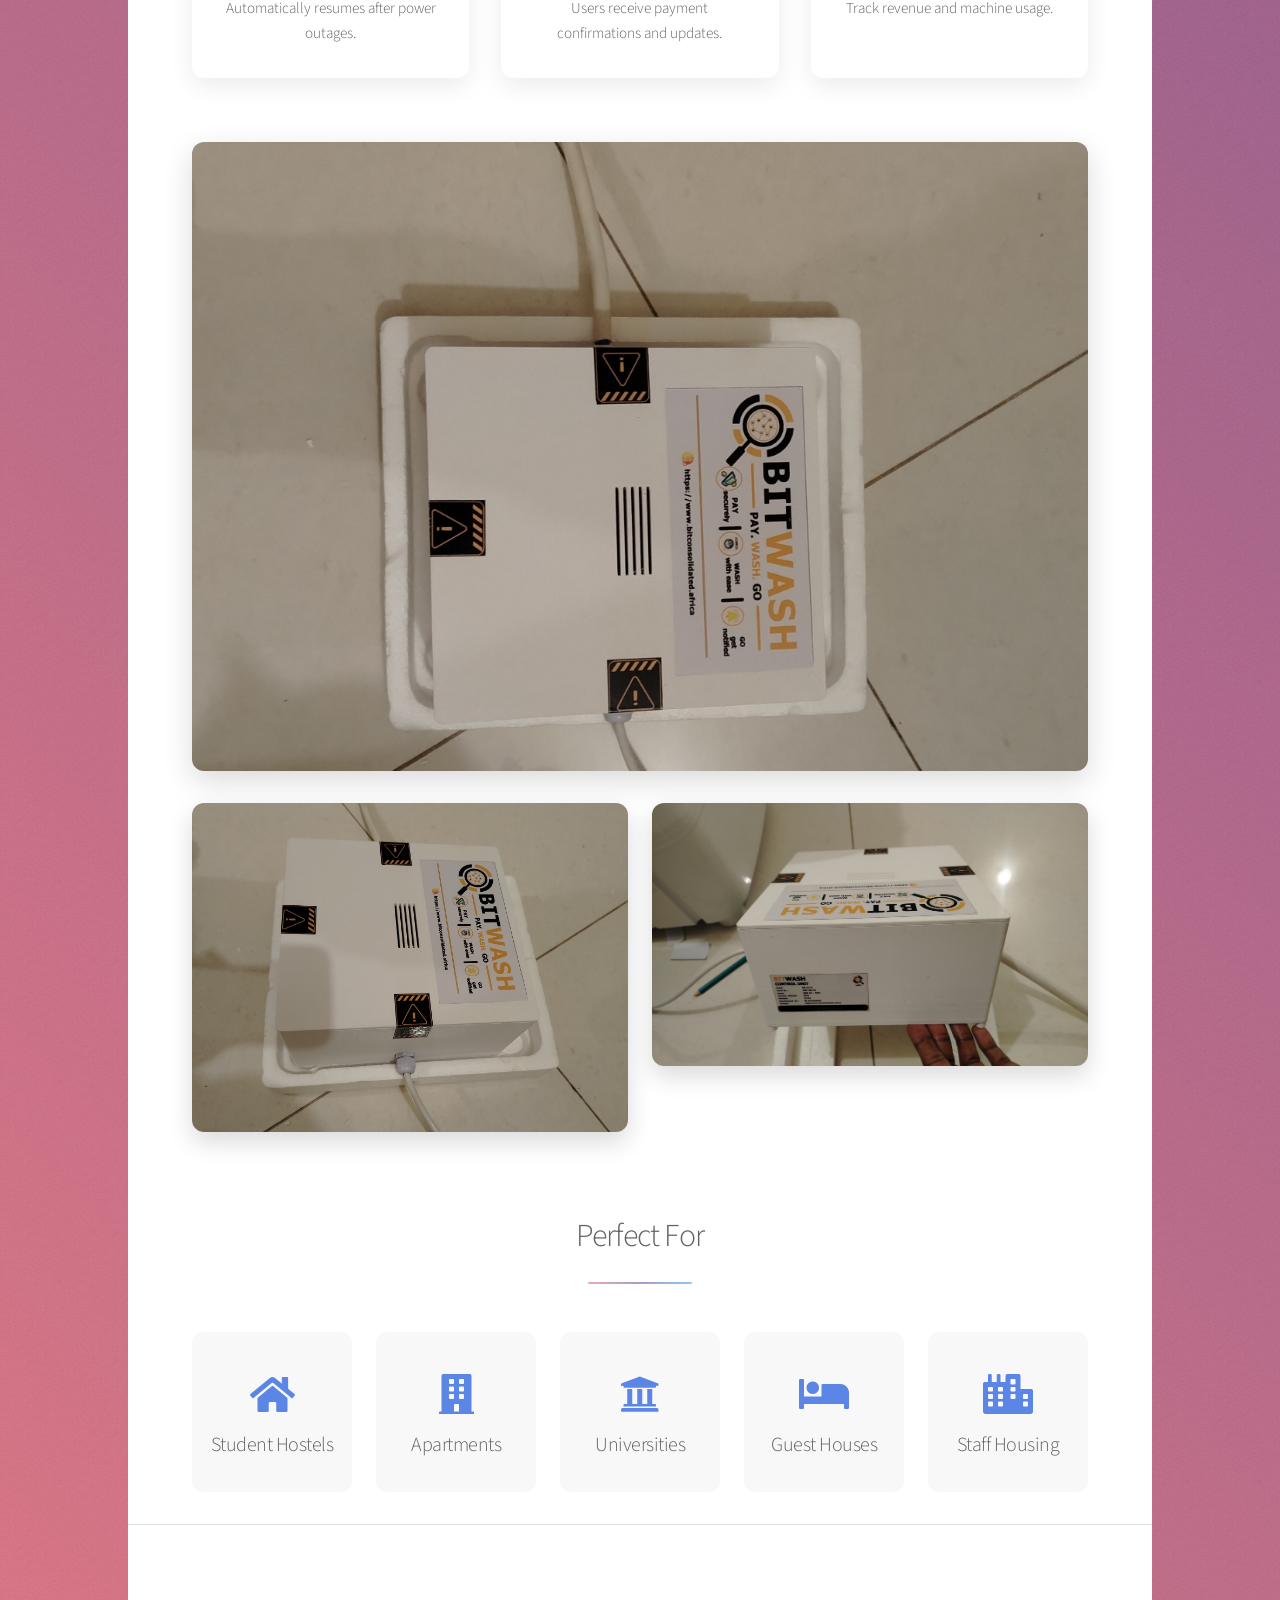
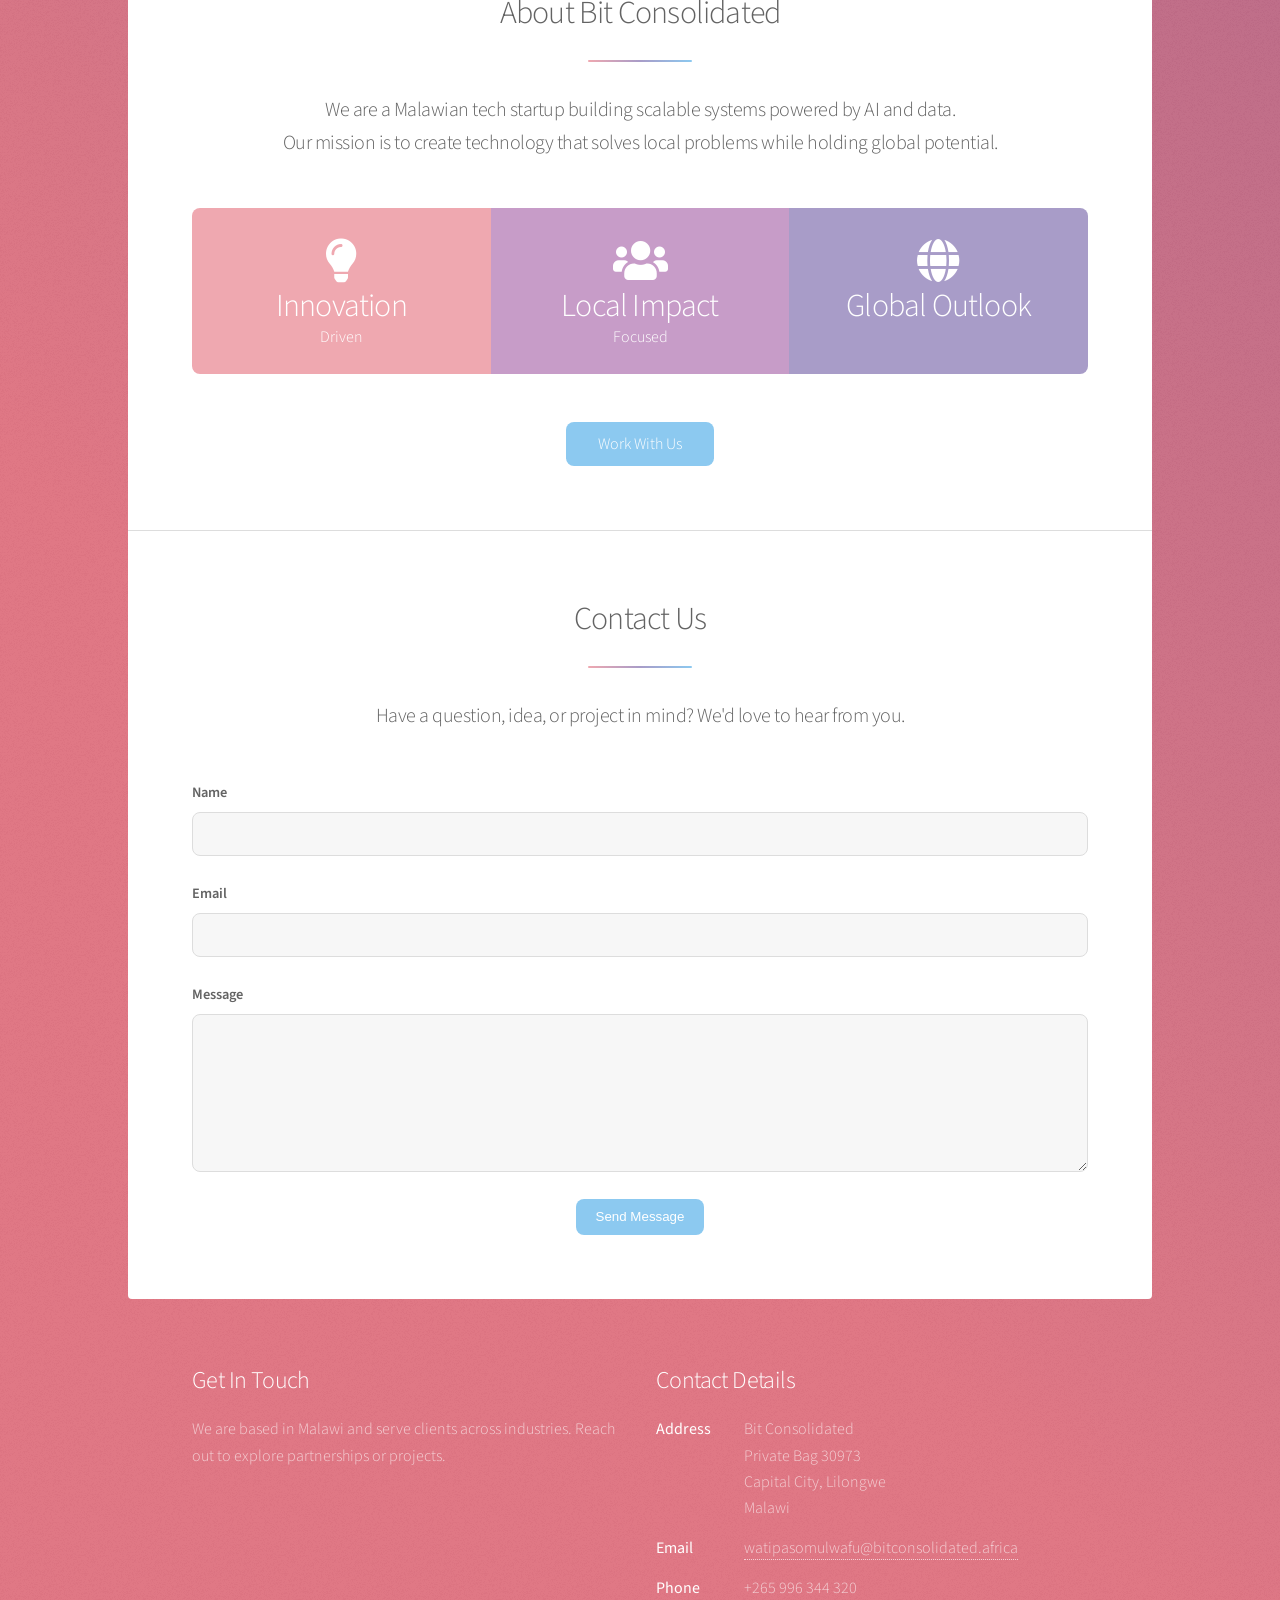
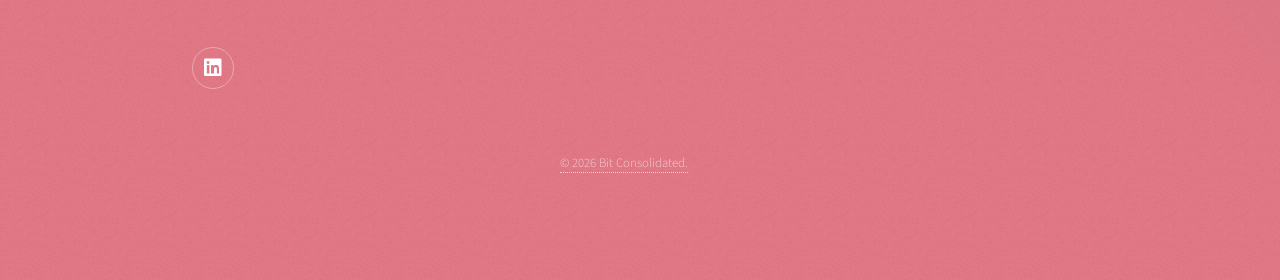
==== commit 96cb7b28: "section close" ====
--- a/index.html
+++ b/index.html
@@ -262,6 +262,7 @@
 								</div>
 
 							</div>
+							</section> 
 
 							<!-- About Us -->
 							<section id="aboutus" class="main special">
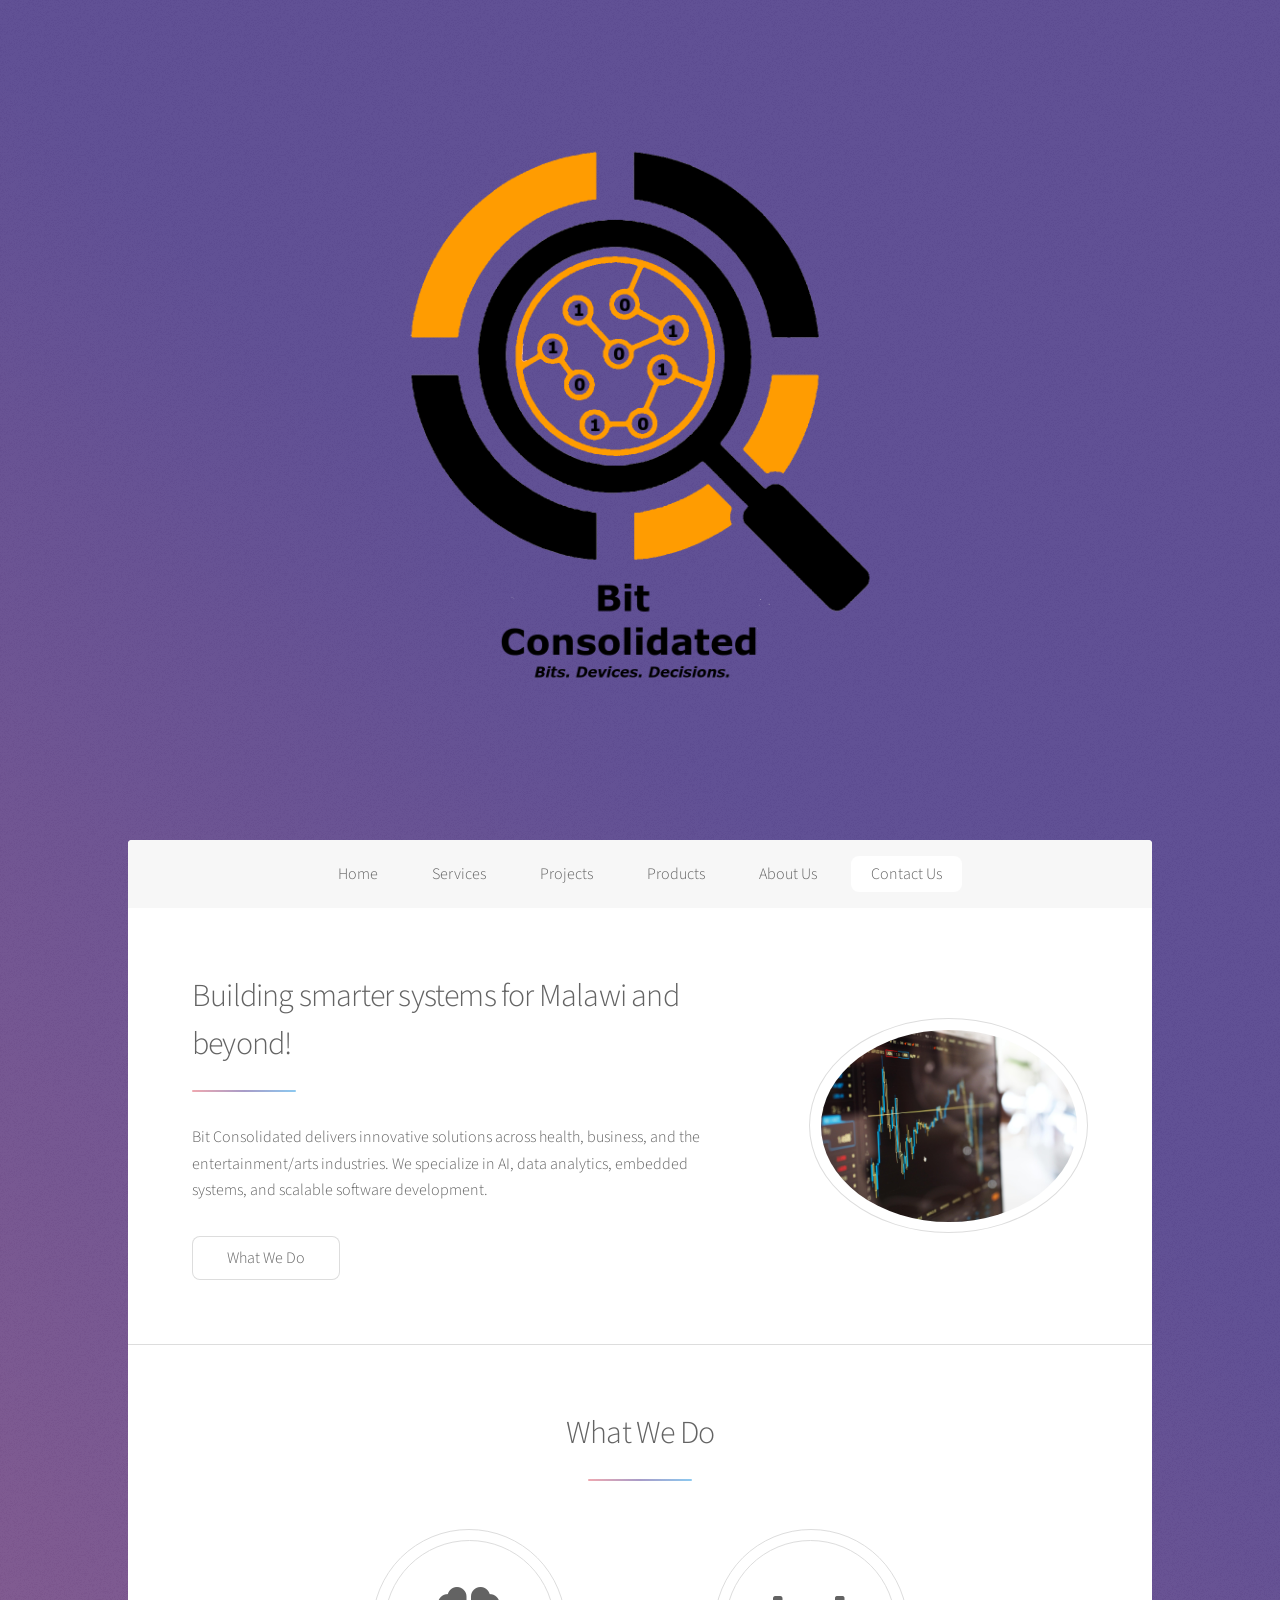
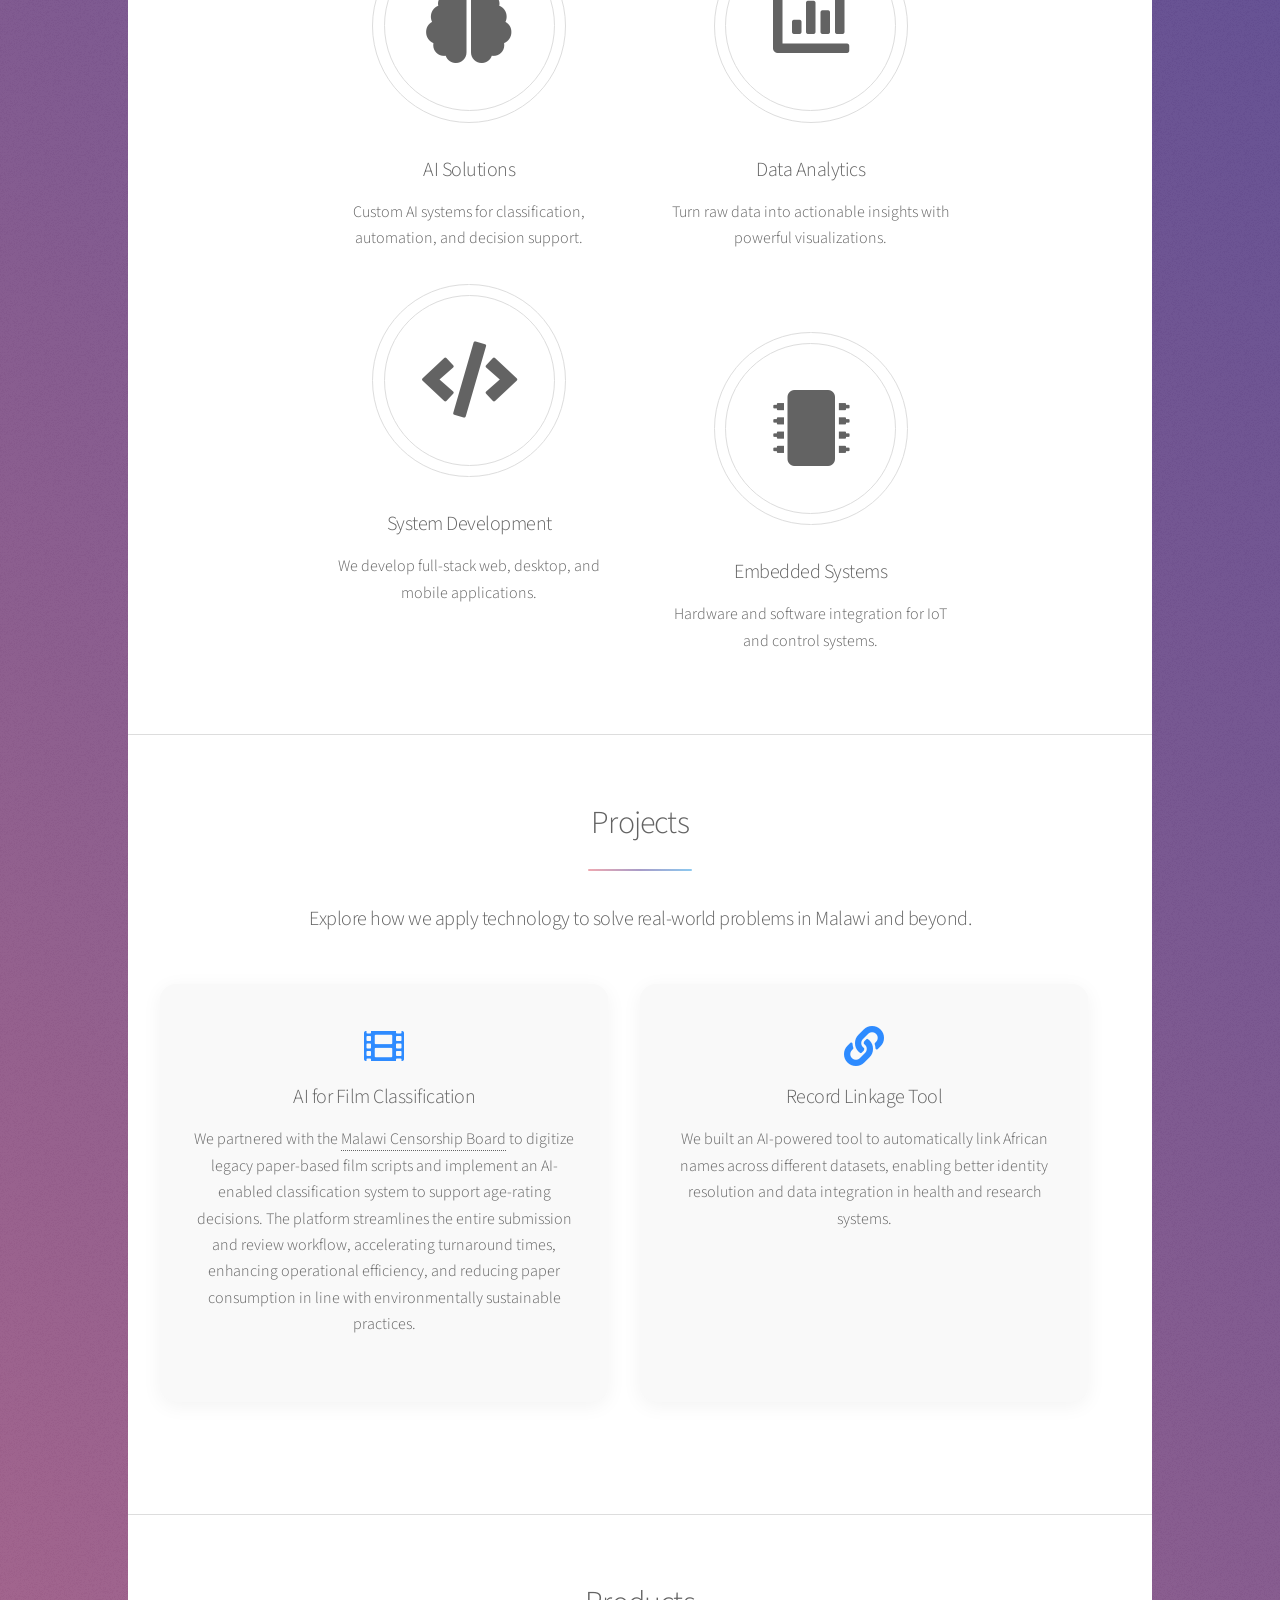
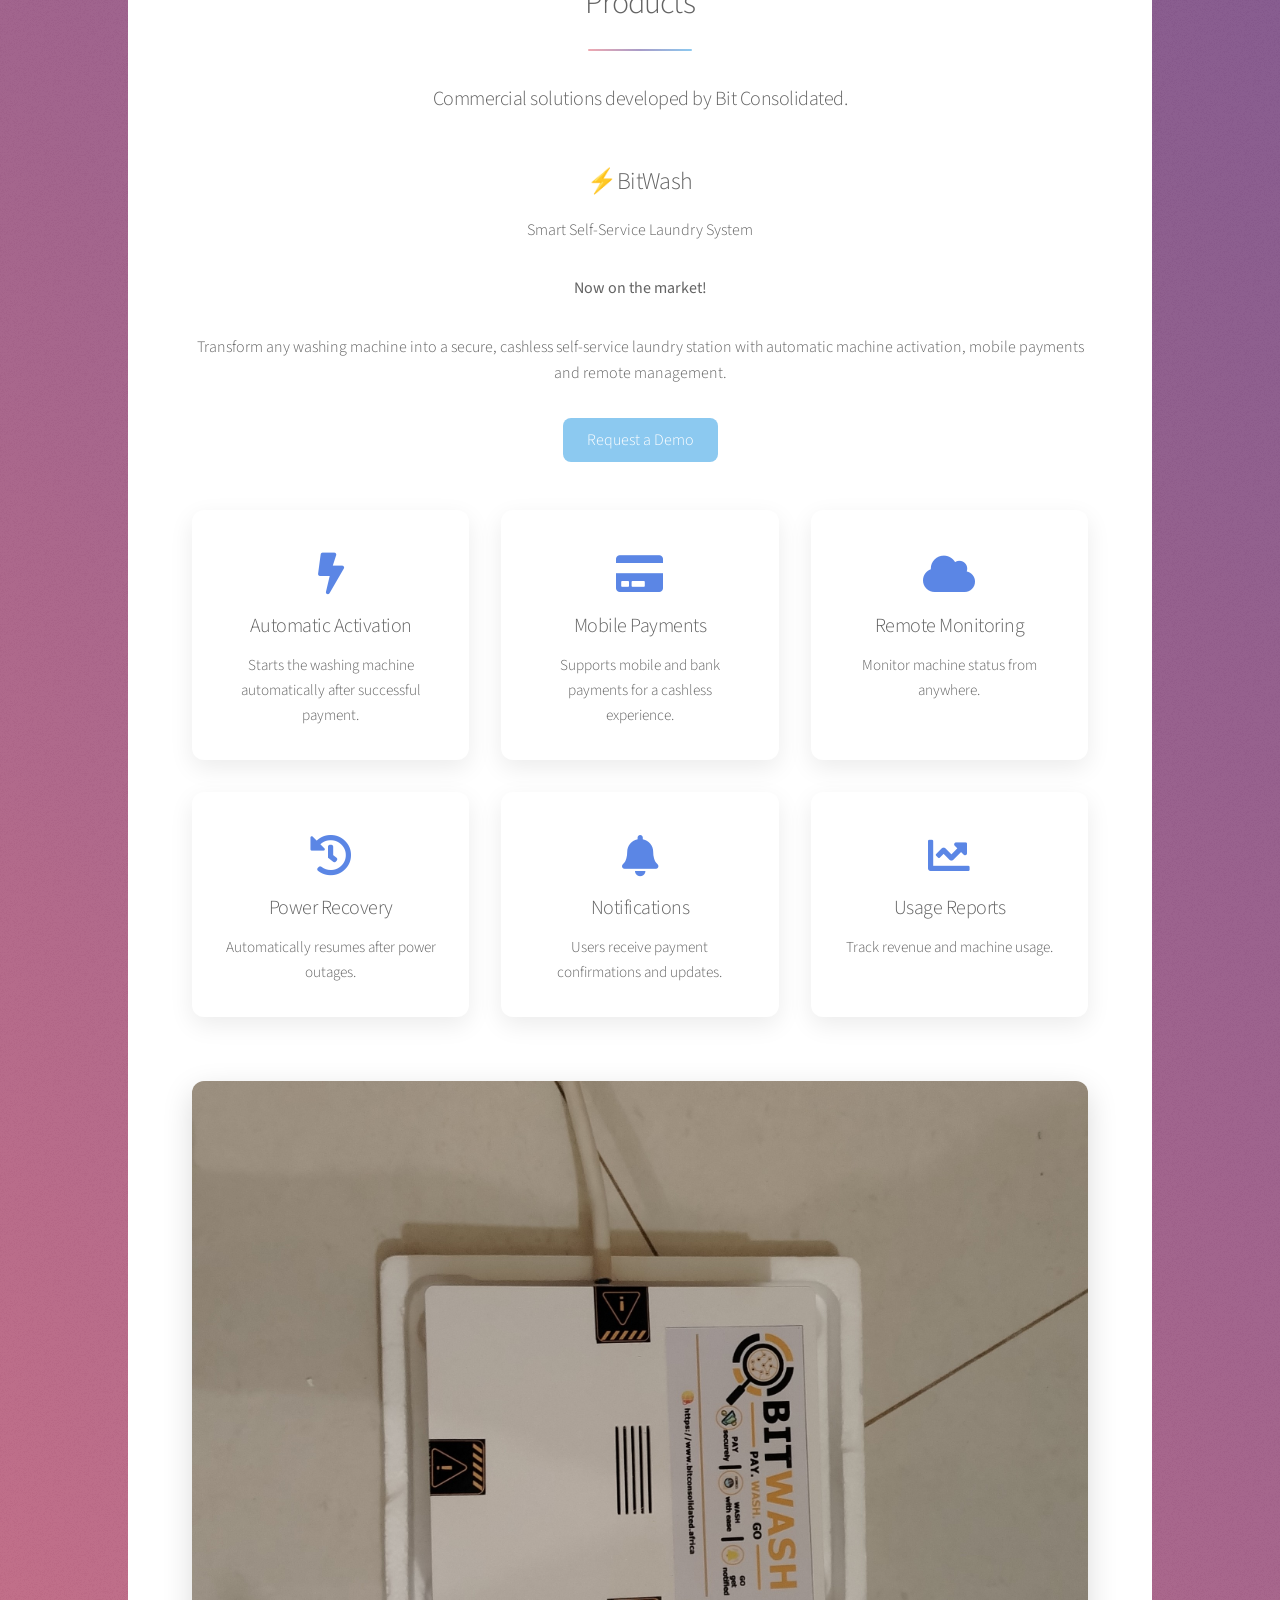
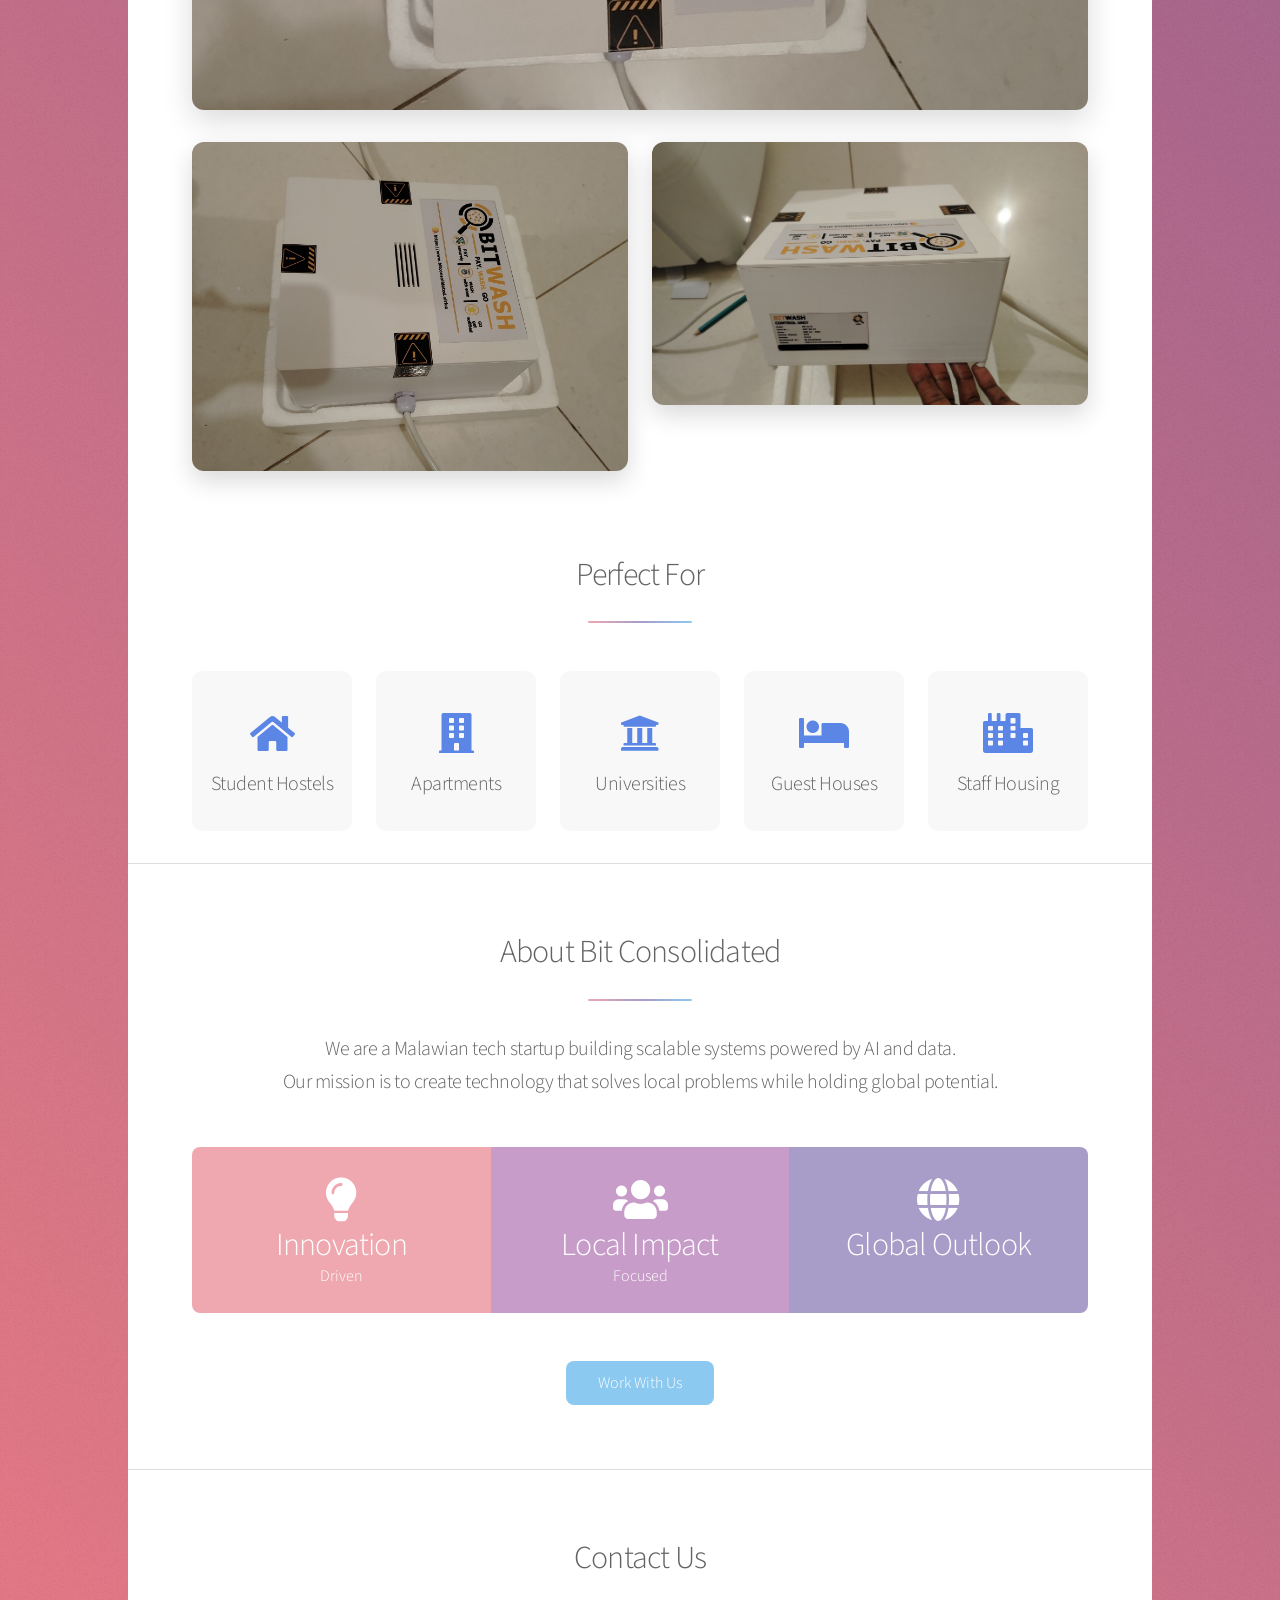
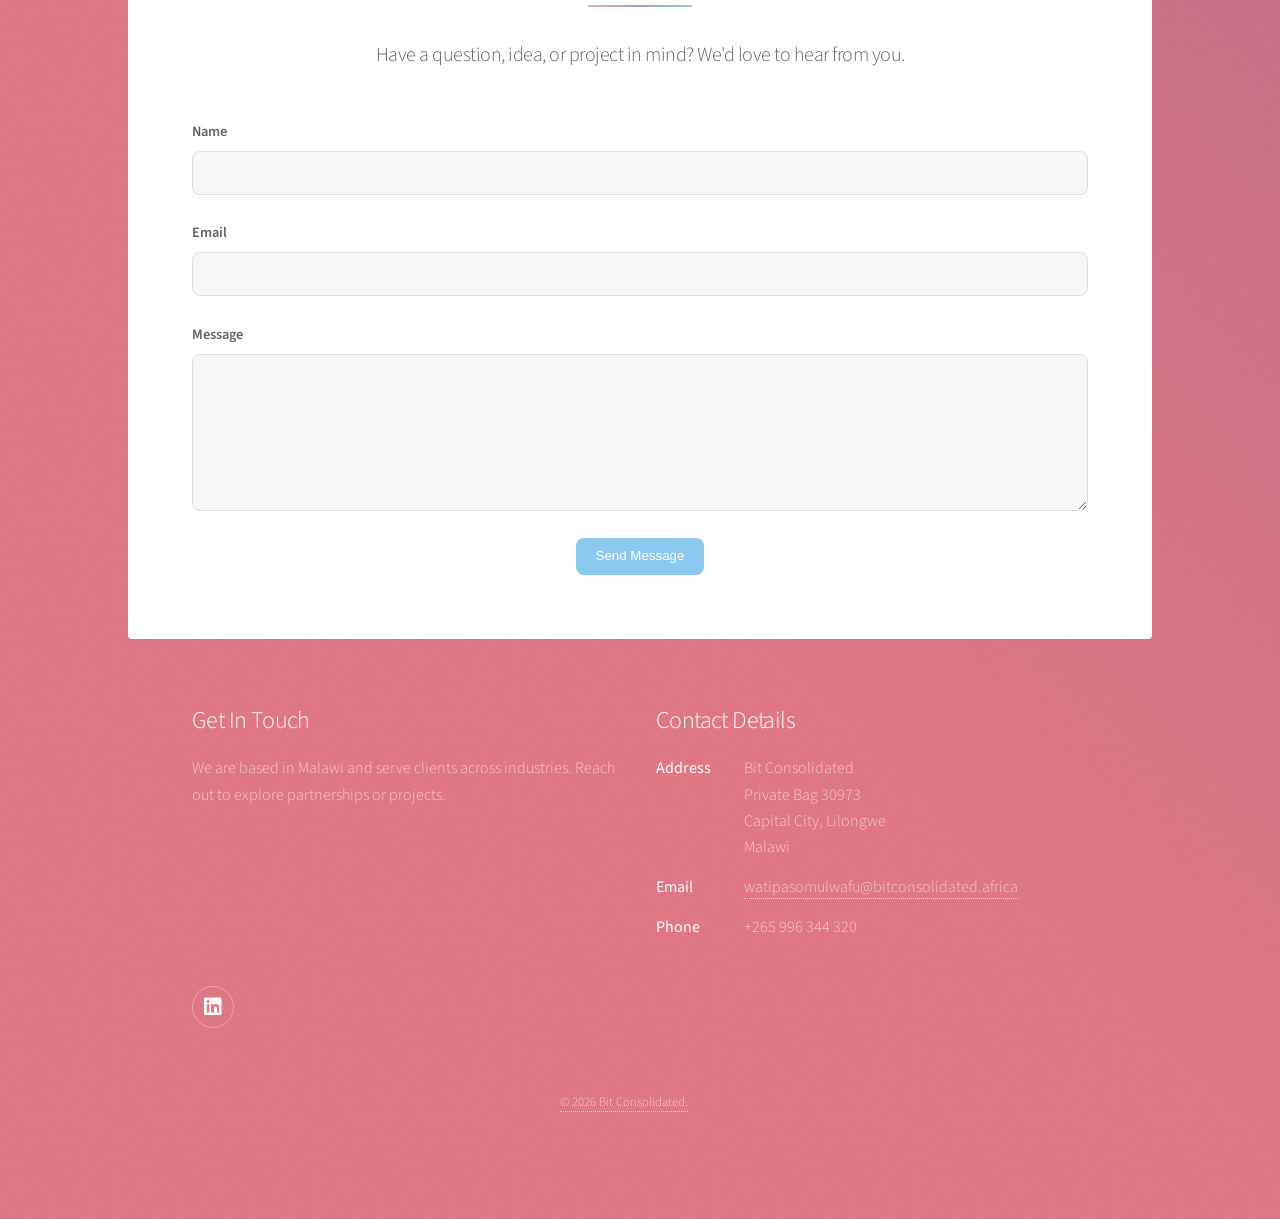
==== commit 369defdb: "update info" ====
--- a/index.html
+++ b/index.html
@@ -48,7 +48,7 @@
 										<header class="major">
 											<h2>Building smarter systems for Malawi and beyond!</h2>
 										</header>
-										<p>Bit Consolidated delivers AI-driven innovation across health, business, 
+										<p>Bit Consolidated delivers innovative solutions across health, business, 
 											and the entertainment/arts industries. We specialize in AI, data analytics, embedded systems, and 
 											scalable software development.</p>
 										<ul class="actions">
@@ -138,11 +138,11 @@
 								</p>
 
 								<p class="deployment">
-									<strong>Now deployed in student hostels in Malawi.</strong>
+									<strong>Now on the market!</strong>
 								</p>
 
-								<img src="images/bitwash1.jpg"
-									class="hero-image">
+								<!-- <img src="images/bitwash1.jpg"
+									class="hero-image"> -->
 
 								<p class="description">
 
--- a/assets/css/main.css
+++ b/assets/css/main.css
@@ -3969,14 +3969,16 @@
 	}
 
 	.hero-image {
+    width: 100%;
+    max-width: 850px;
+    height: 450px;
+    object-fit: cover;
+    object-position: center;
+    border-radius: 14px;
+    box-shadow: 0 15px 35px rgba(0,0,0,.15);
+    margin: 2.5em auto;
     display: block;
-    width: 100%;
-    max-width: 900px;      /* Adjust to taste: 700-900px works well */
-    height: auto;
-    margin: 2em auto;
-    border-radius: 12px;
-    box-shadow: 0 12px 30px rgba(0,0,0,.15);
-}
+	}
 
 
 	
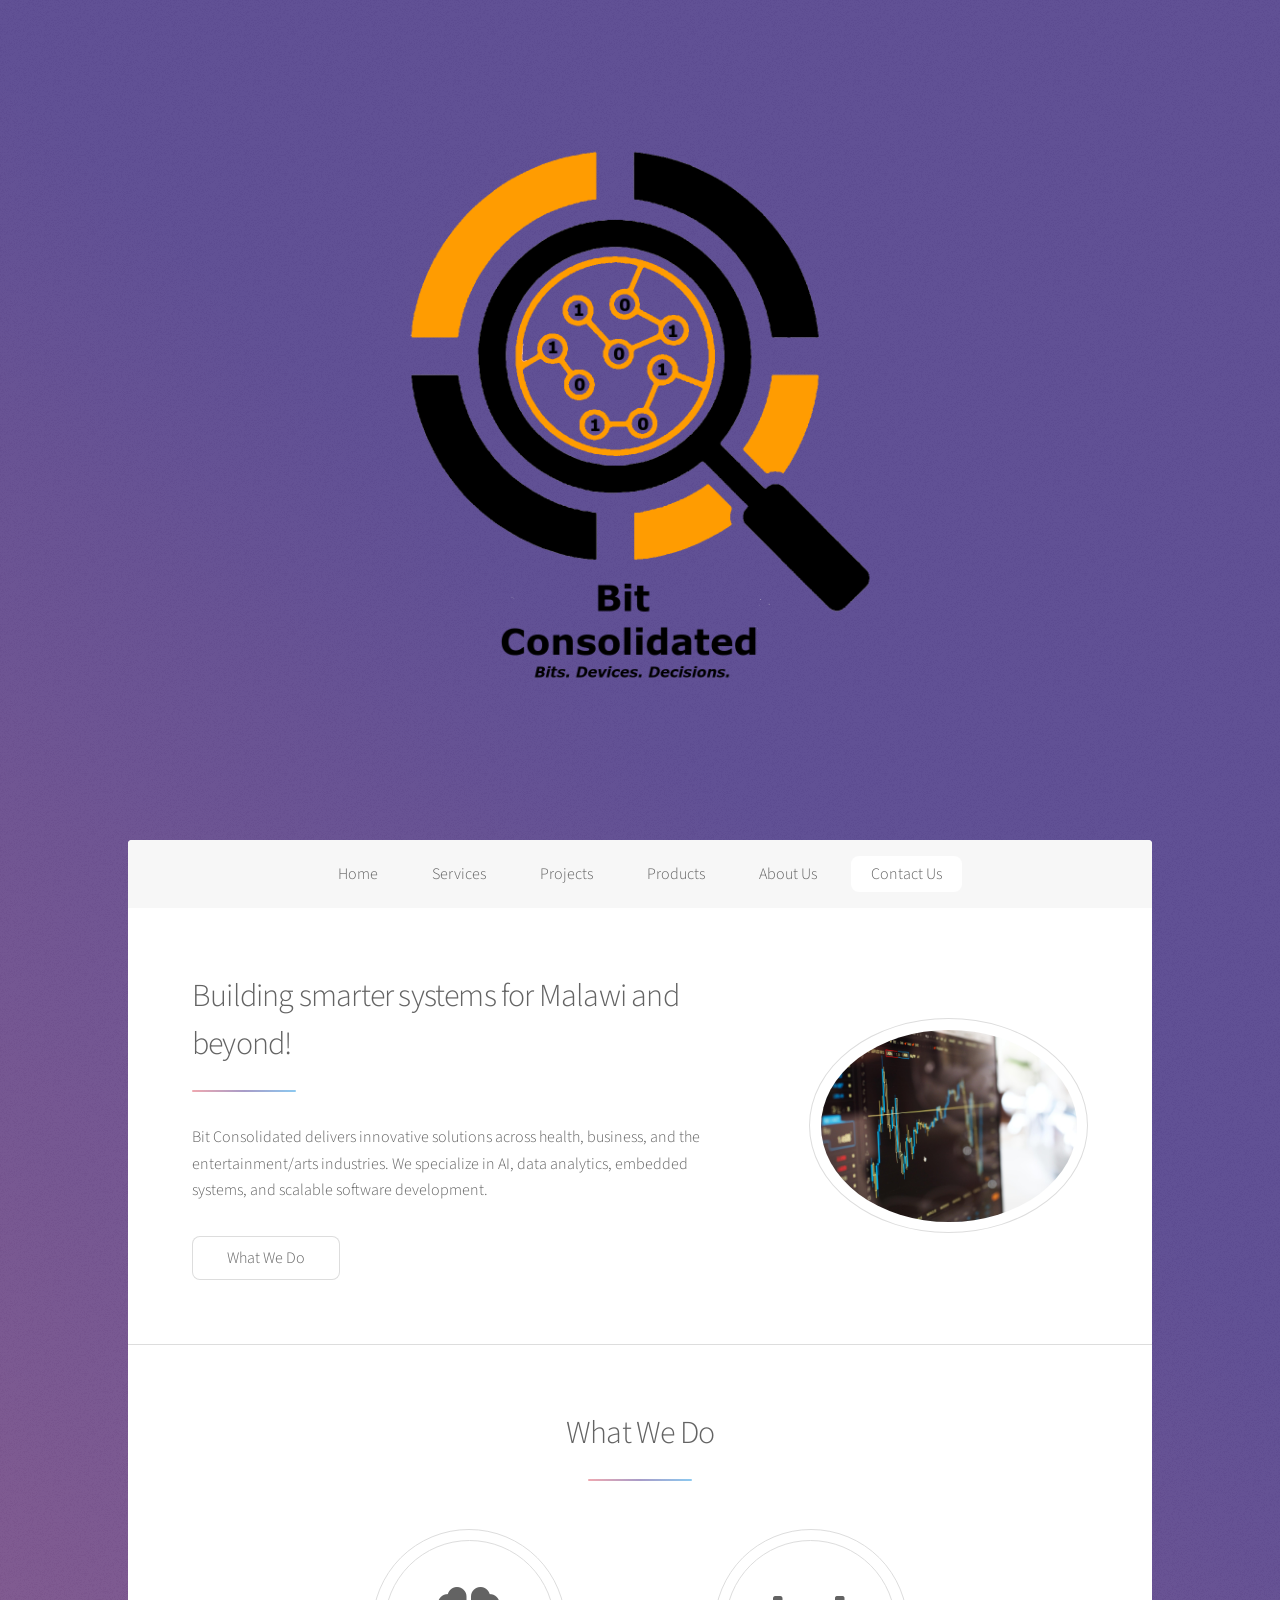
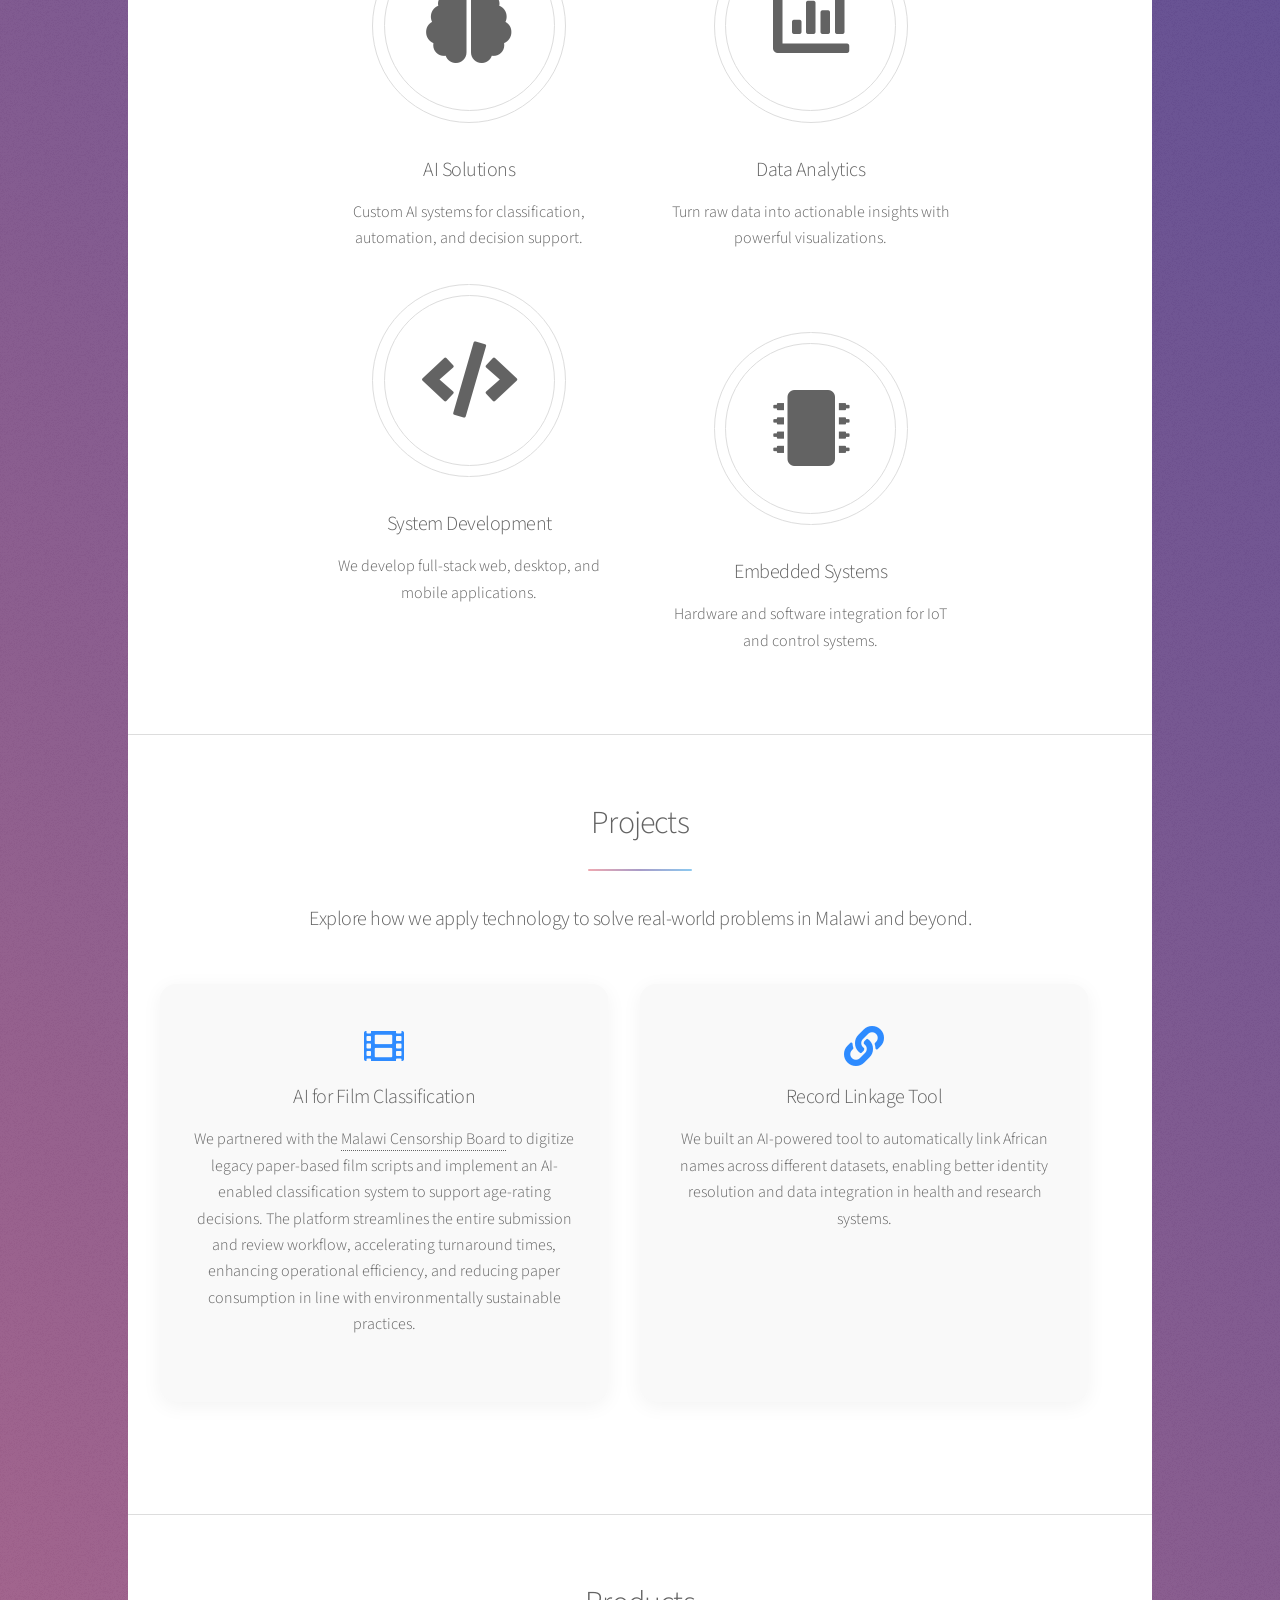
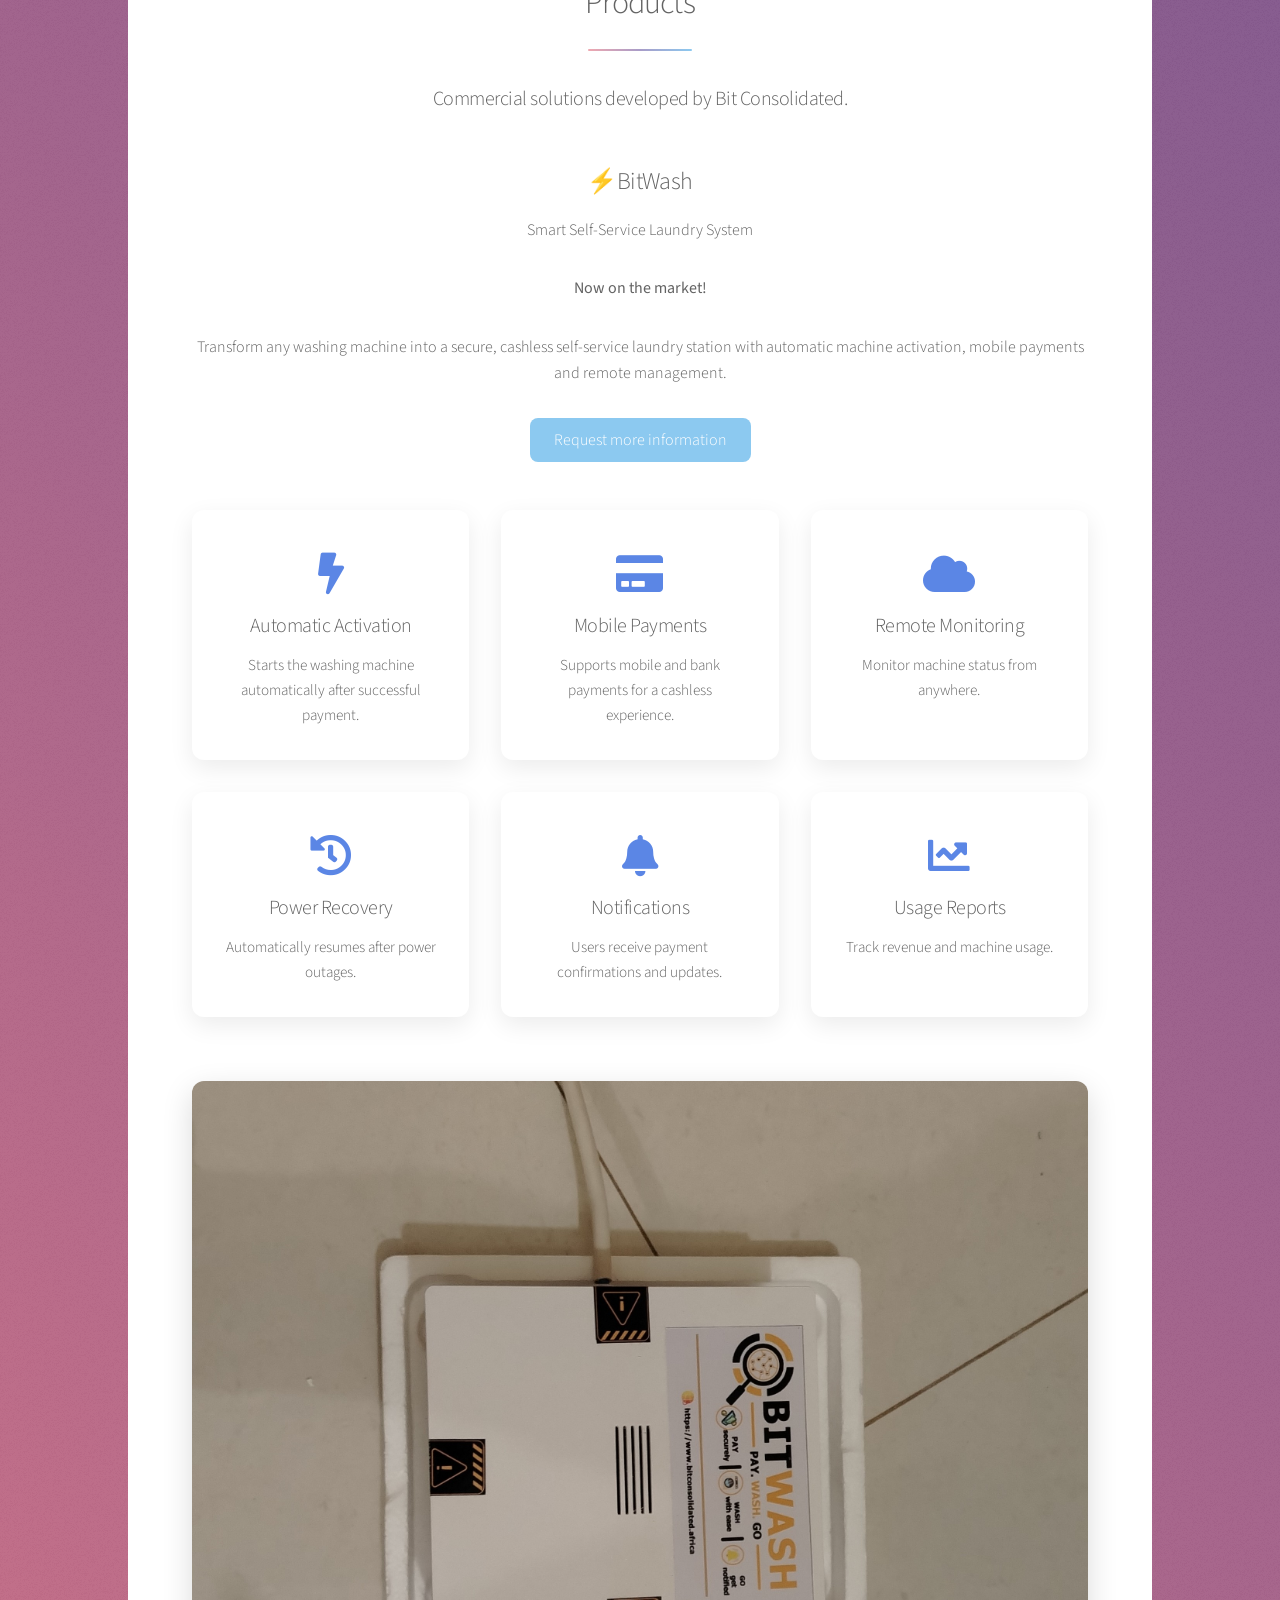
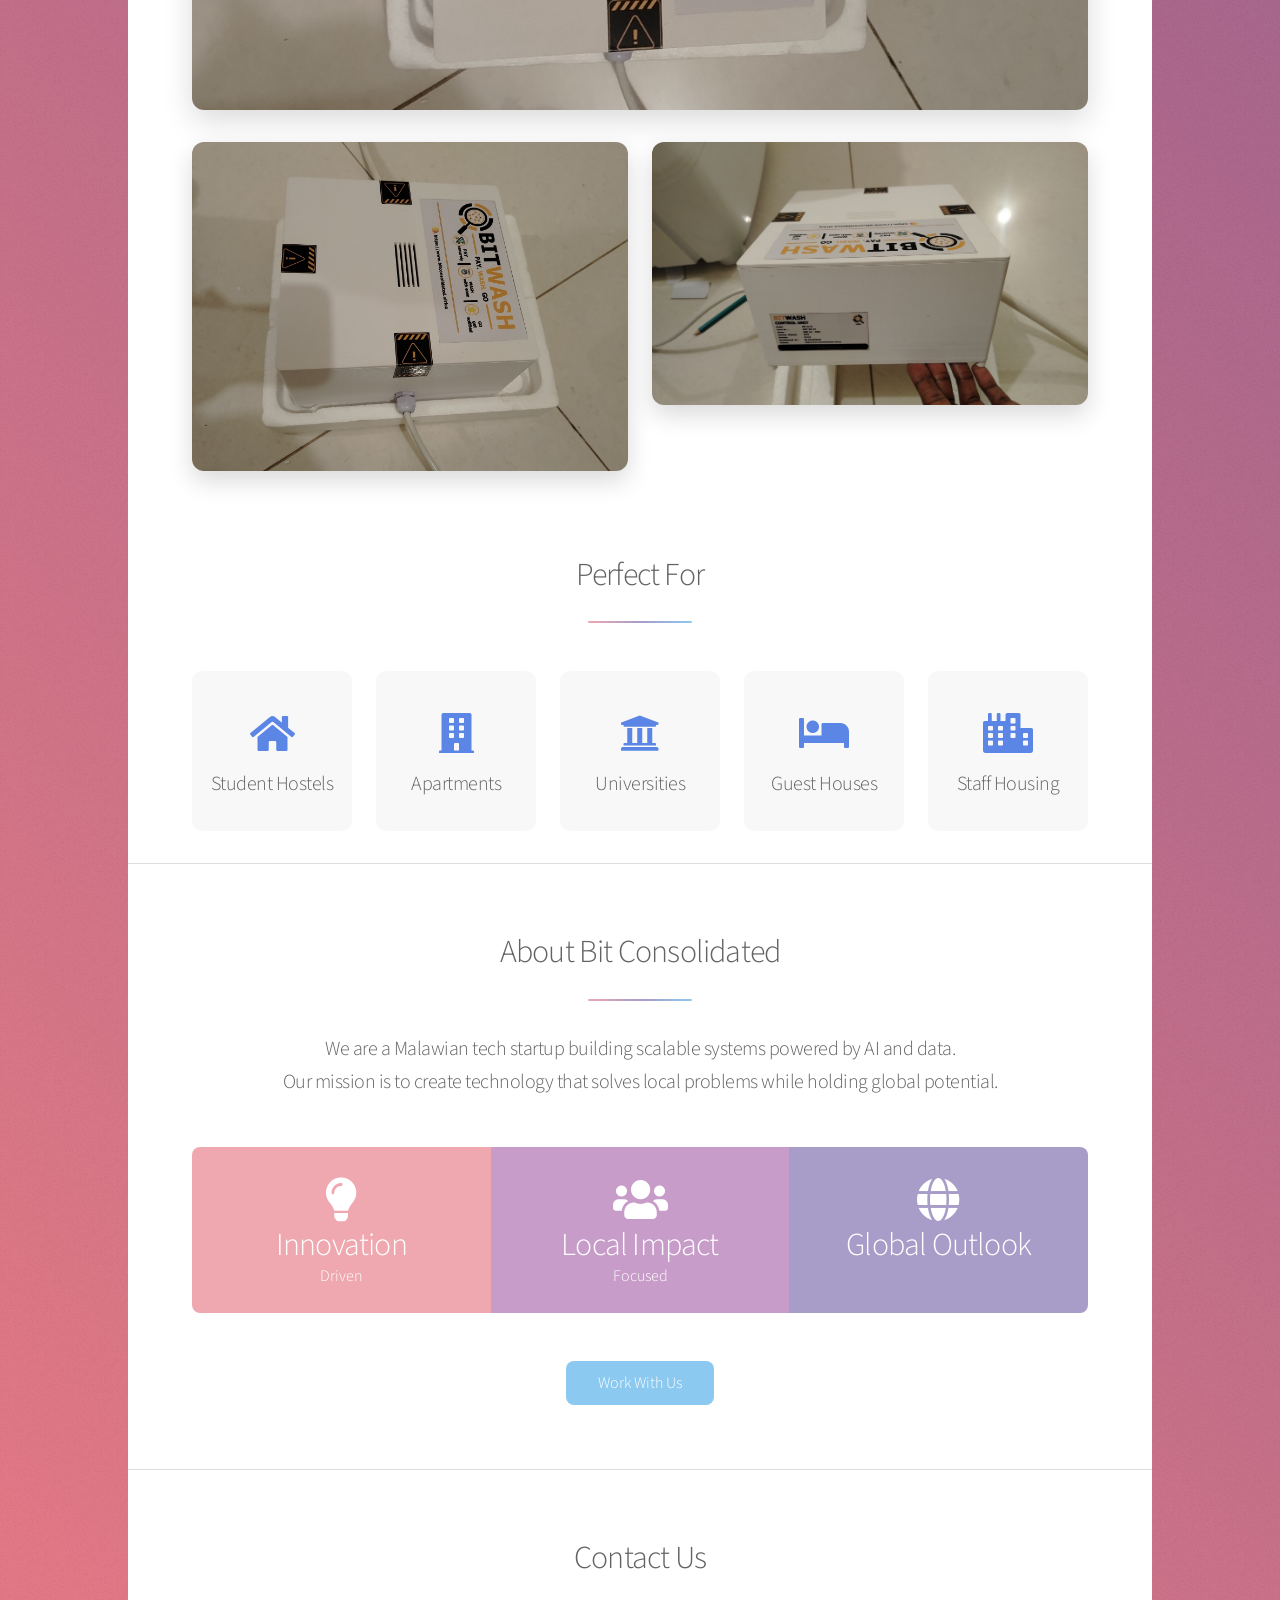
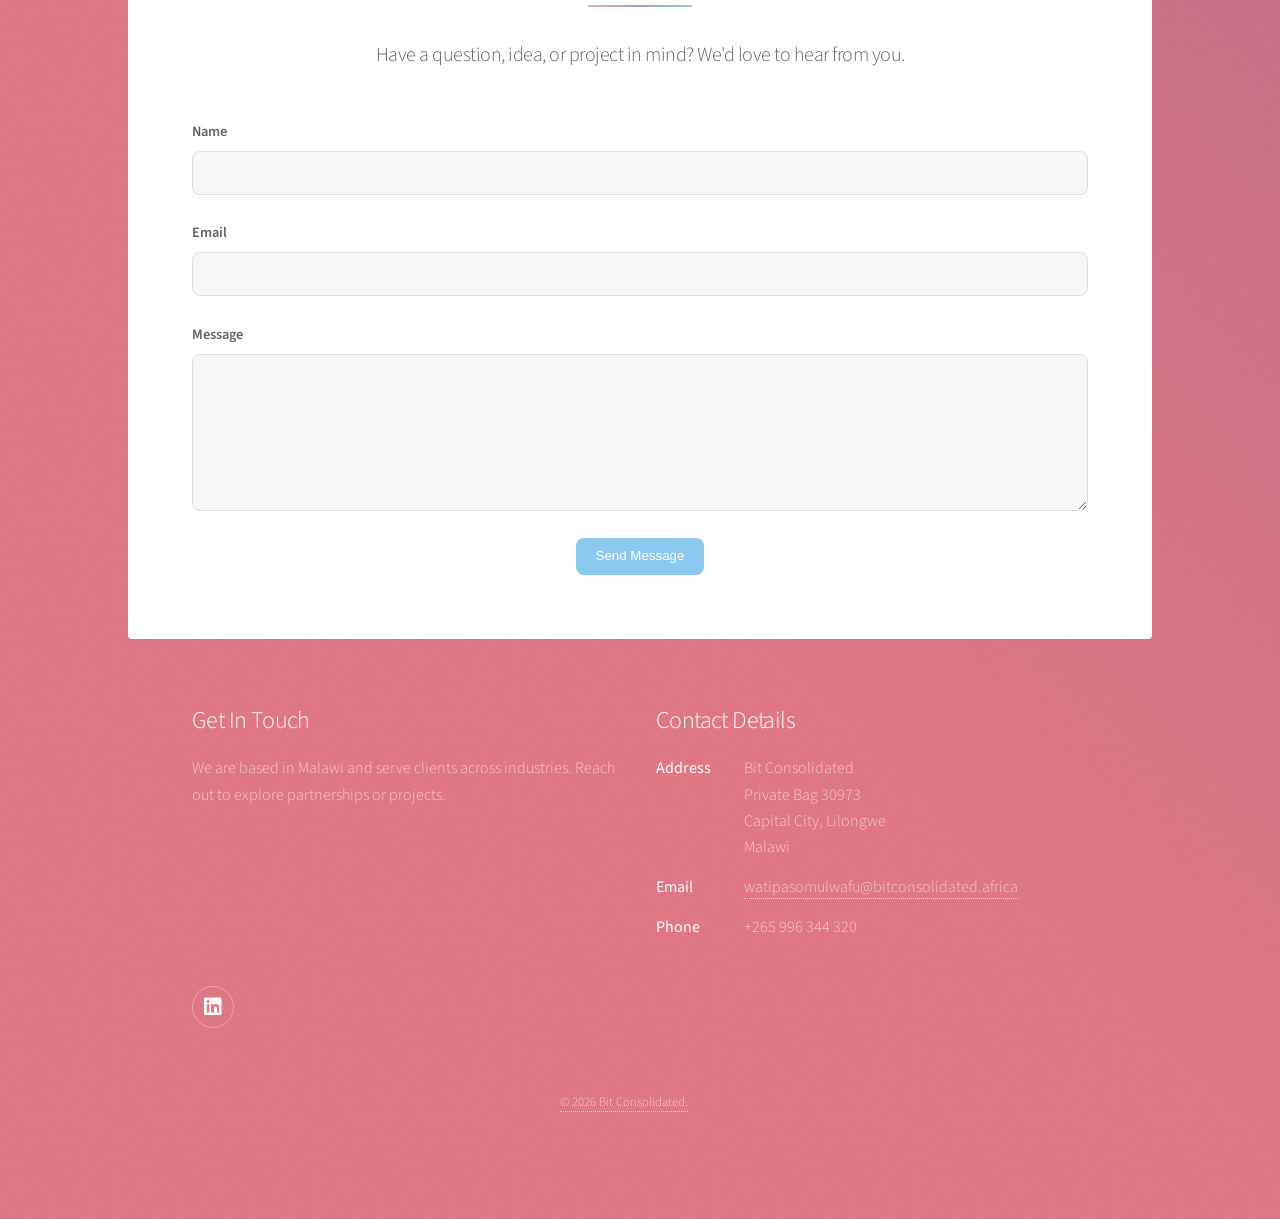
==== commit 3f39f74a: "req more info" ====
--- a/index.html
+++ b/index.html
@@ -155,7 +155,7 @@
 
 								<a href="#contact"
 								class="button primary">
-								Request a Demo
+								Request more information
 								</a>
 
 								<div class="feature-grid">
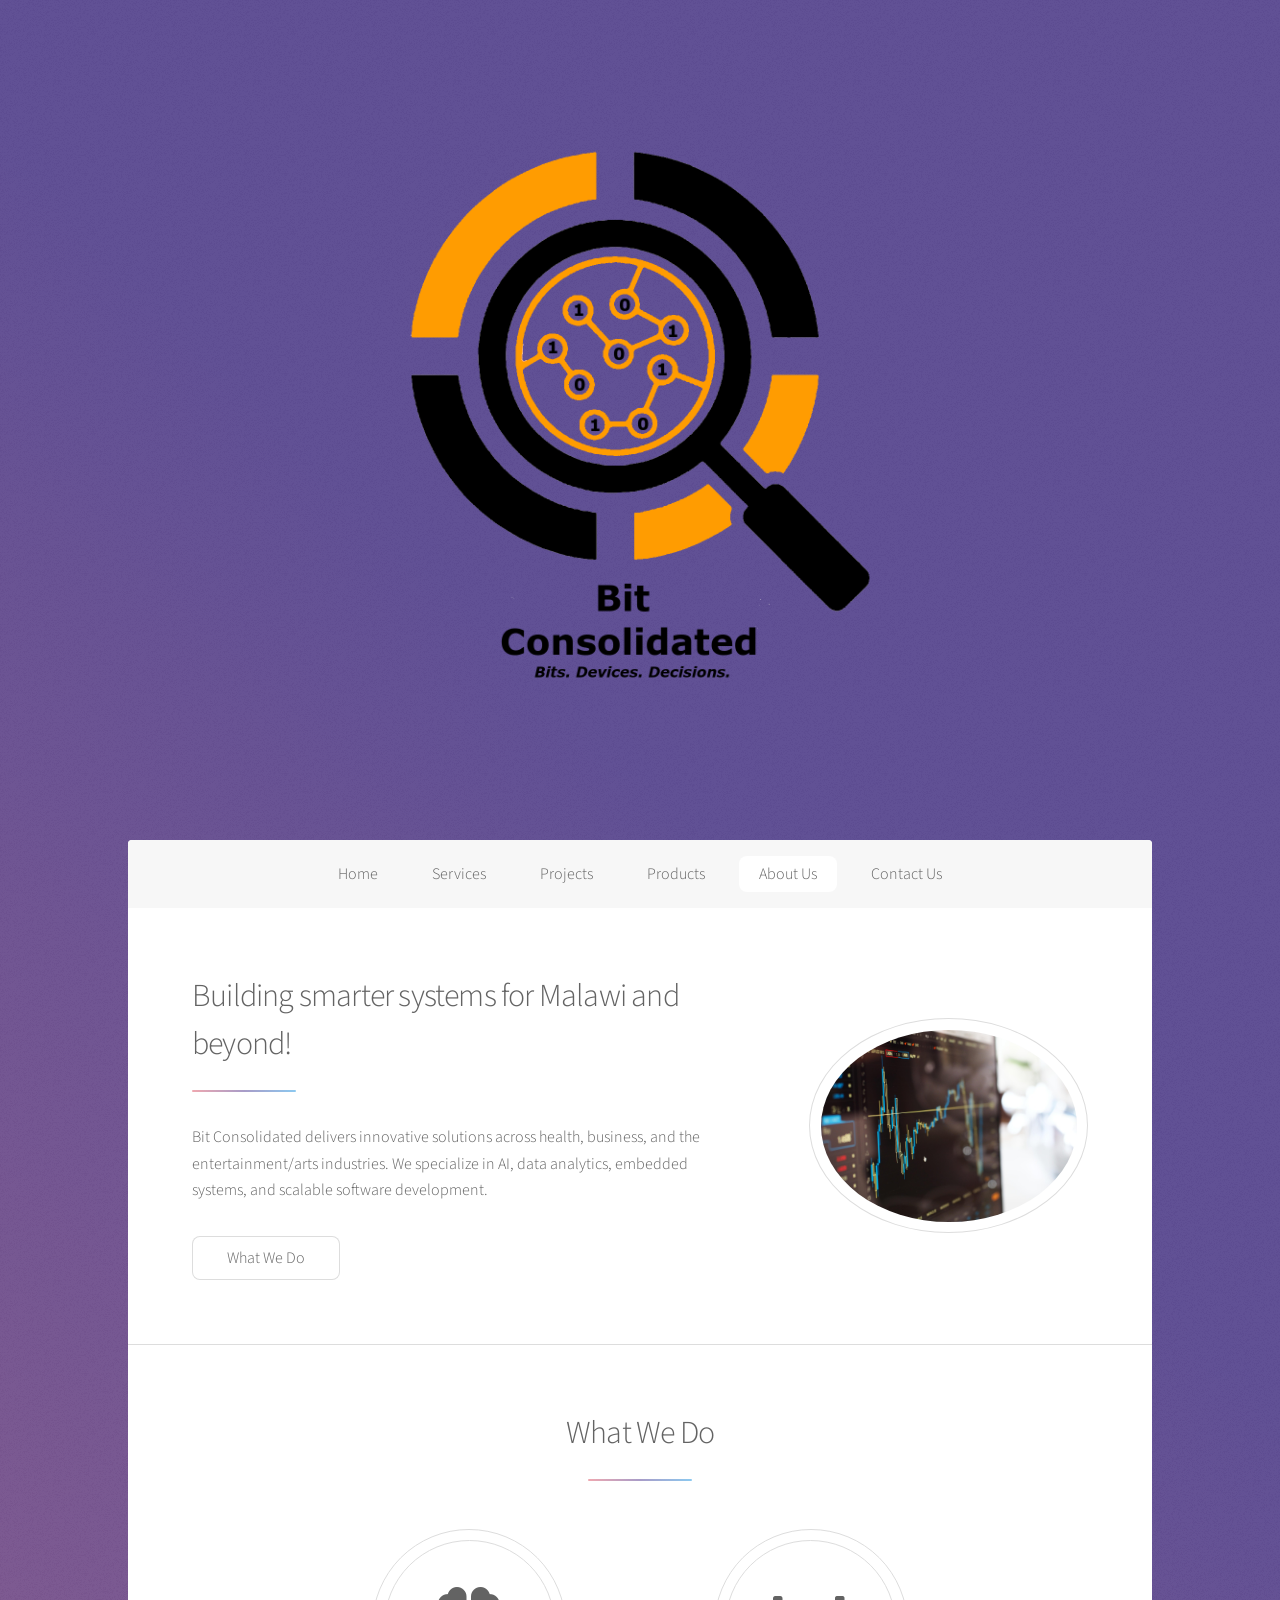
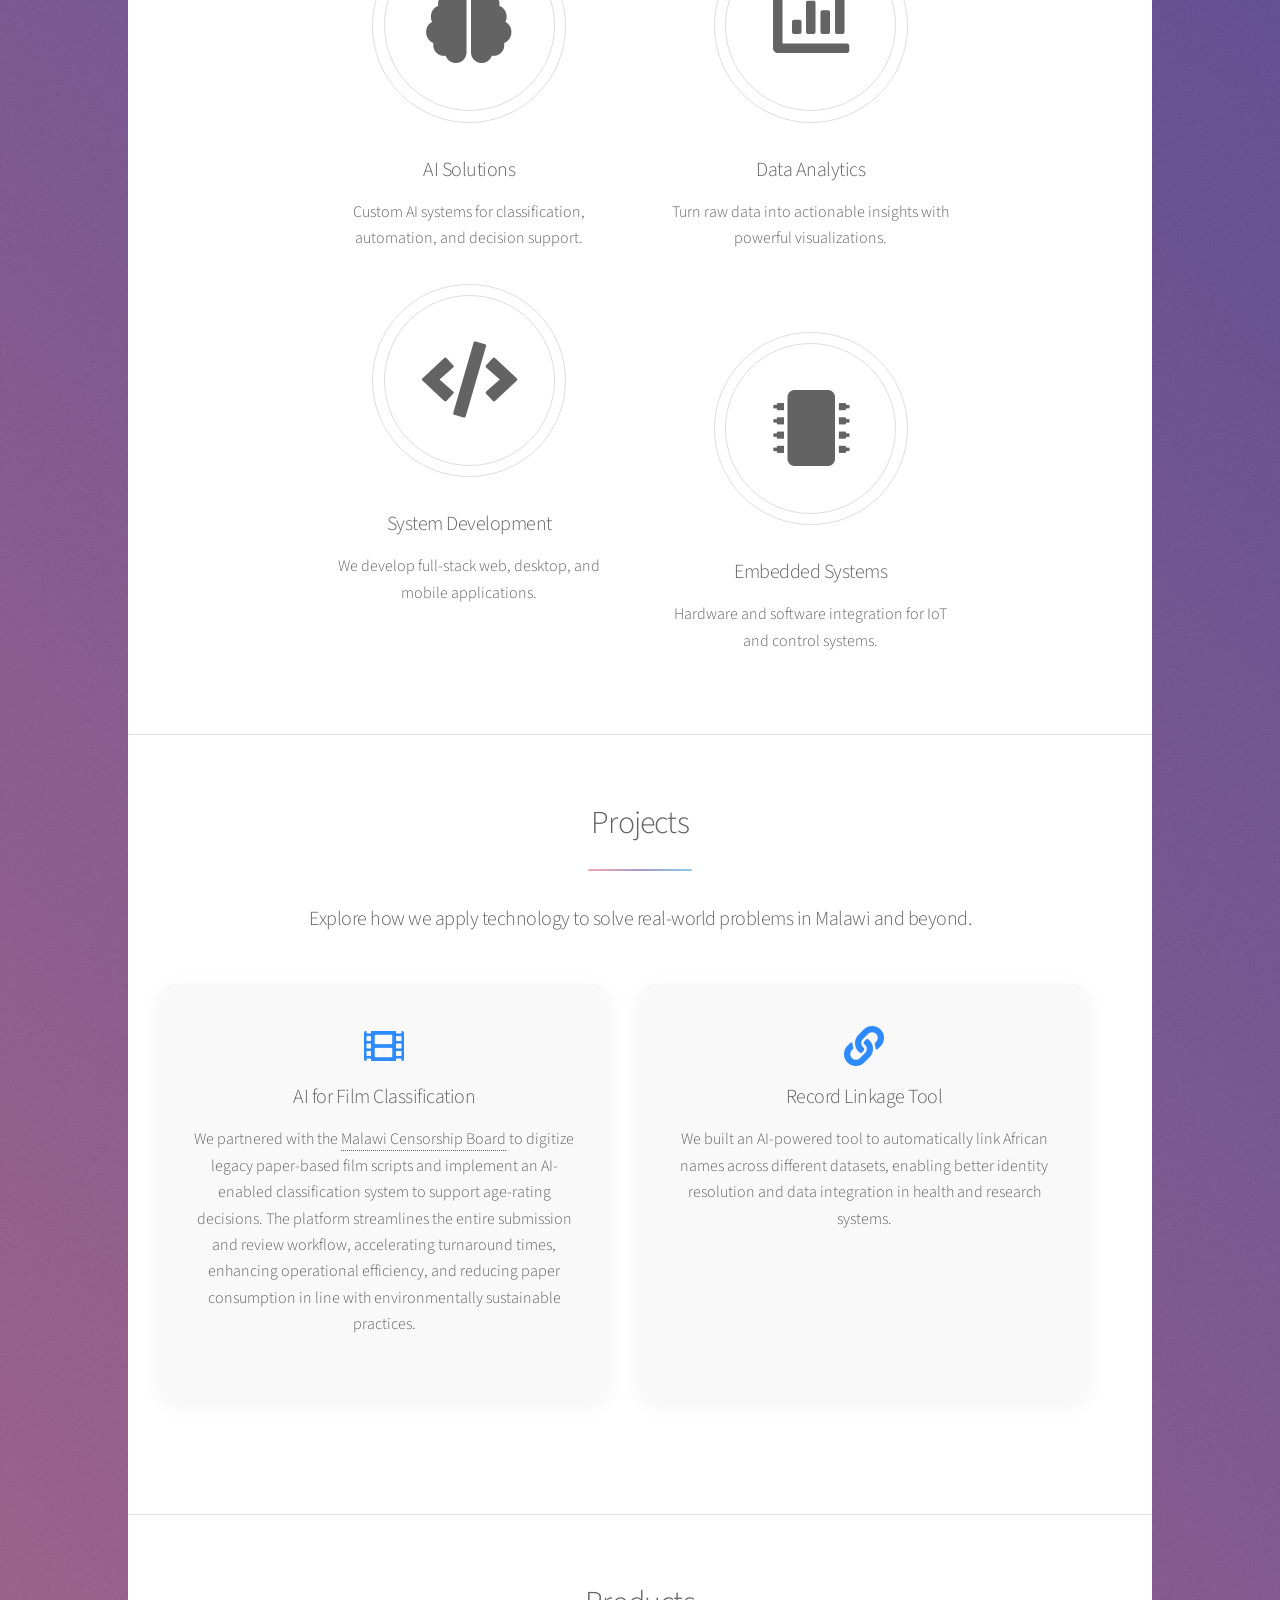
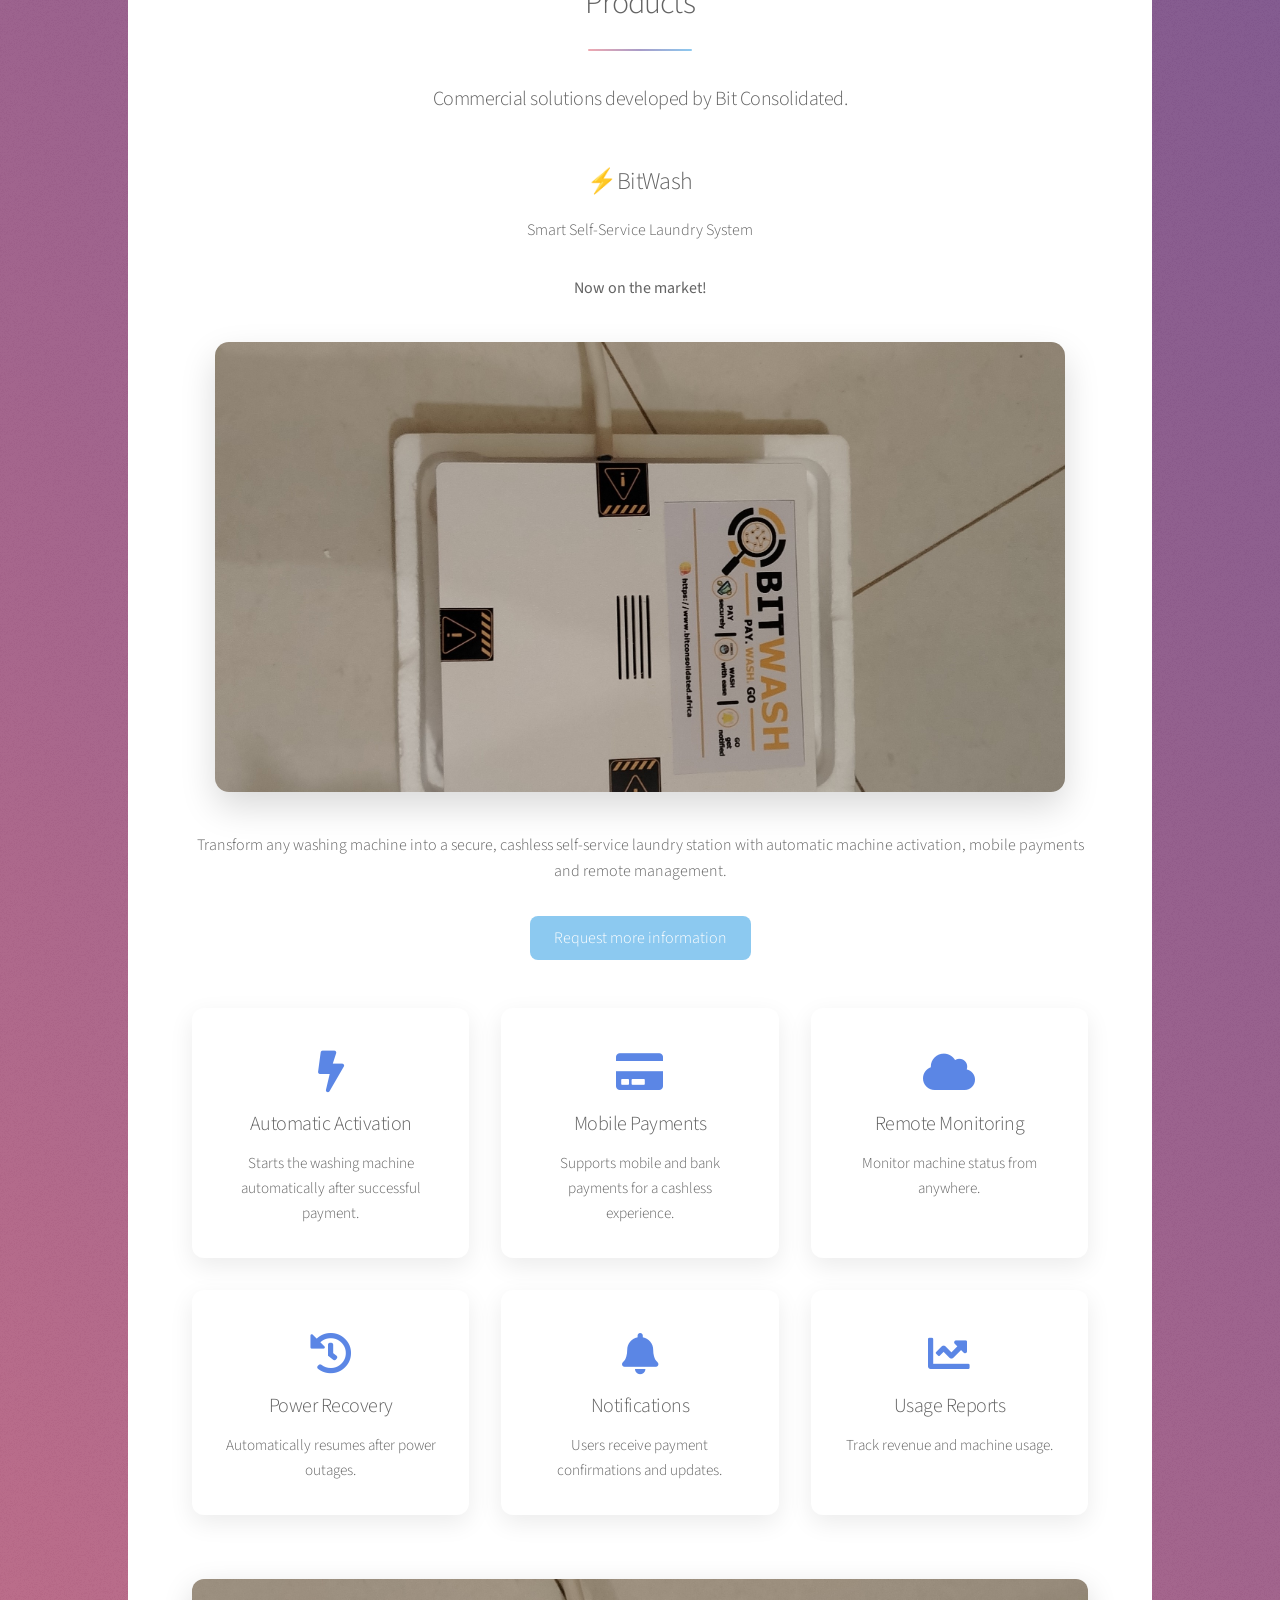
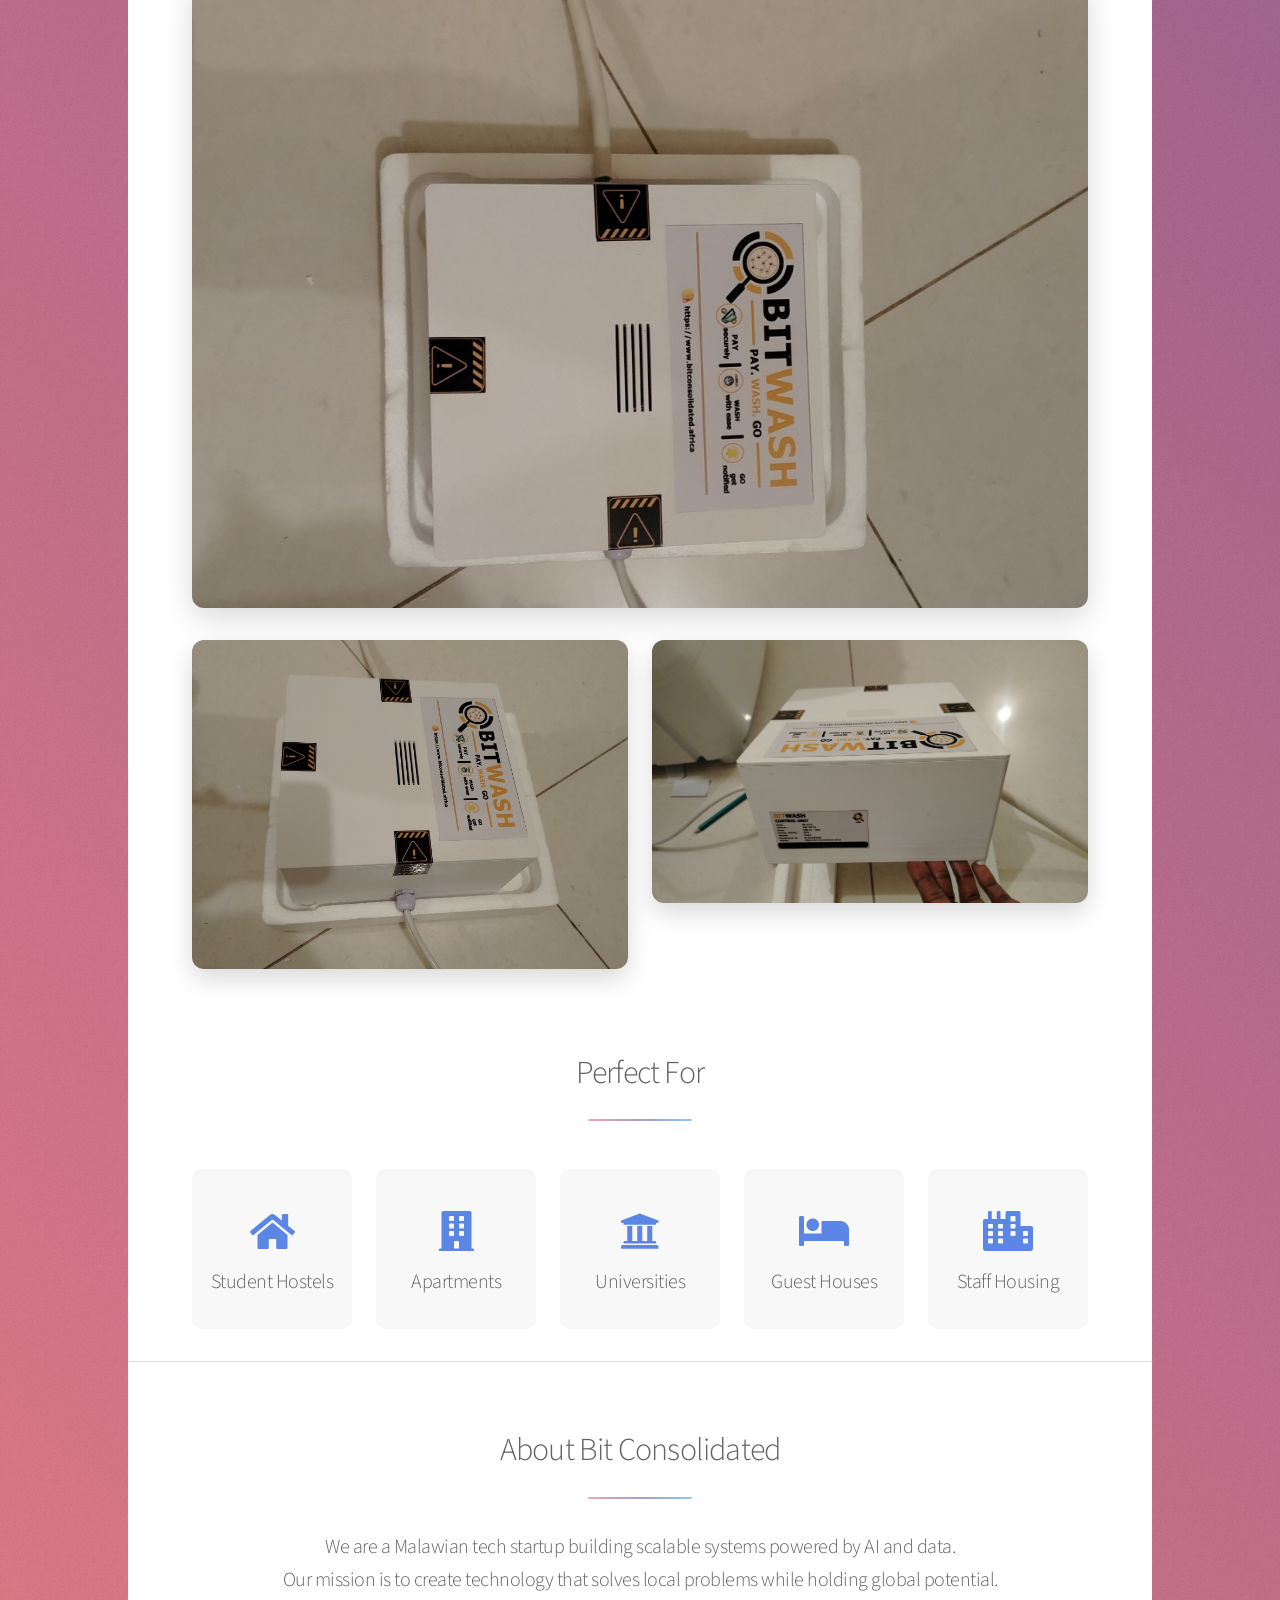
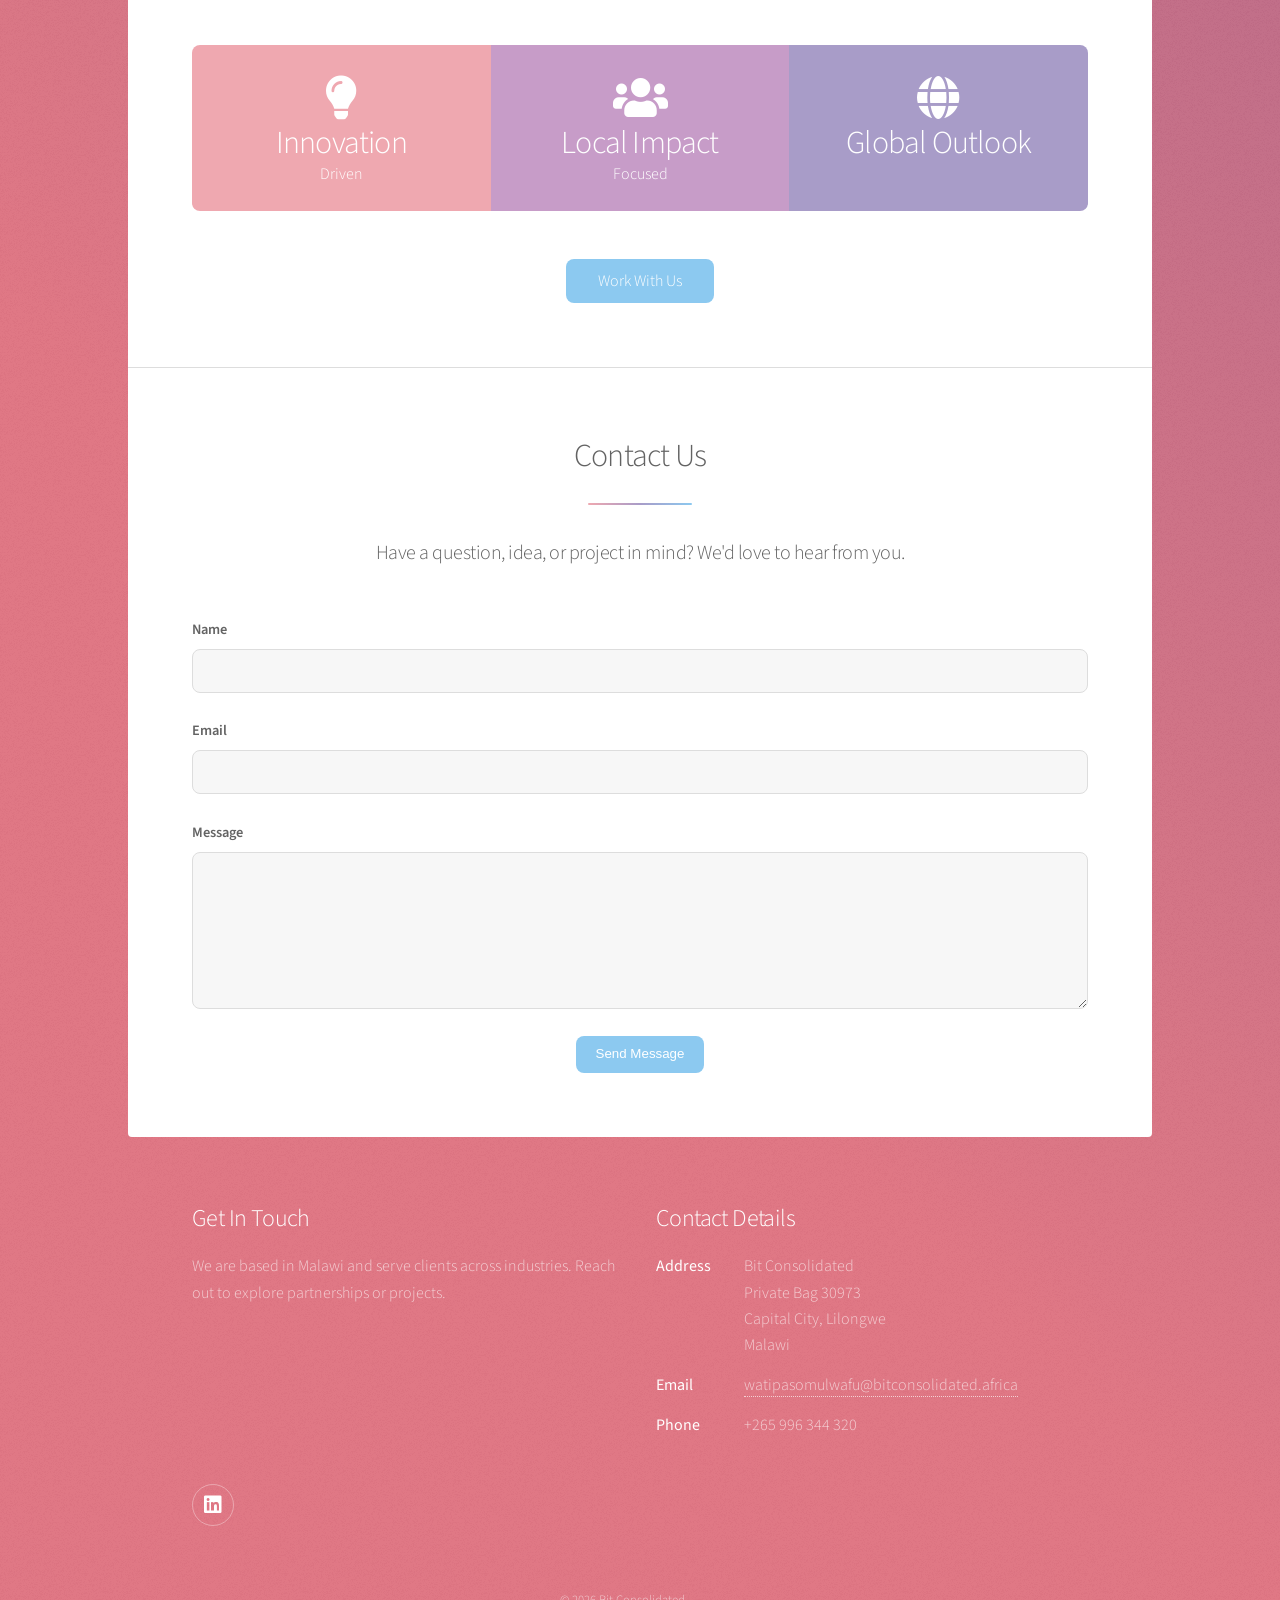
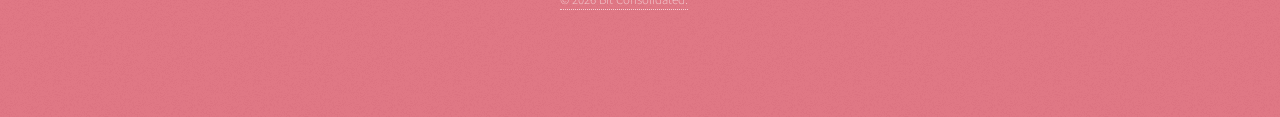
==== commit aaec4e39: "img hero" ====
--- a/index.html
+++ b/index.html
@@ -141,8 +141,8 @@
 									<strong>Now on the market!</strong>
 								</p>
 
-								<!-- <img src="images/bitwash1.jpg"
-									class="hero-image"> -->
+								<img src="images/bitwash1.jpg"
+									class="hero-image">
 
 								<p class="description">
 
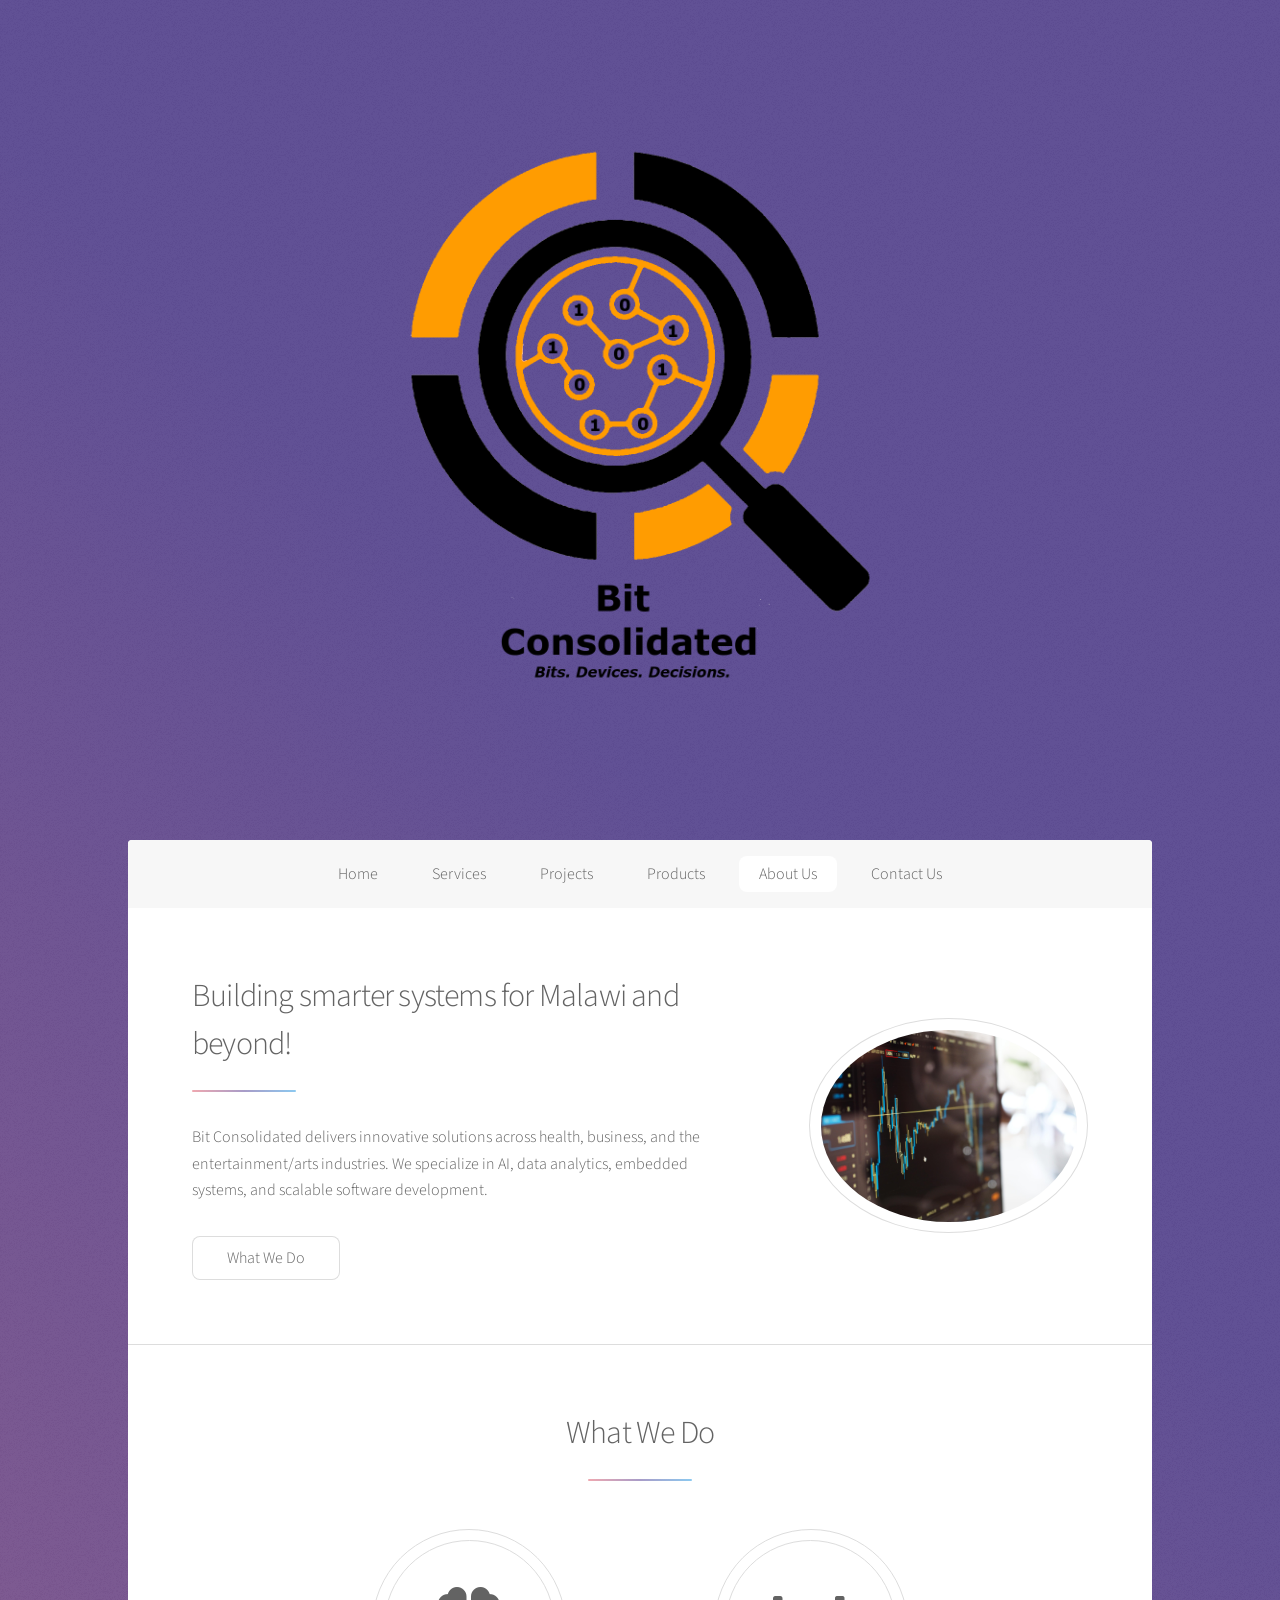
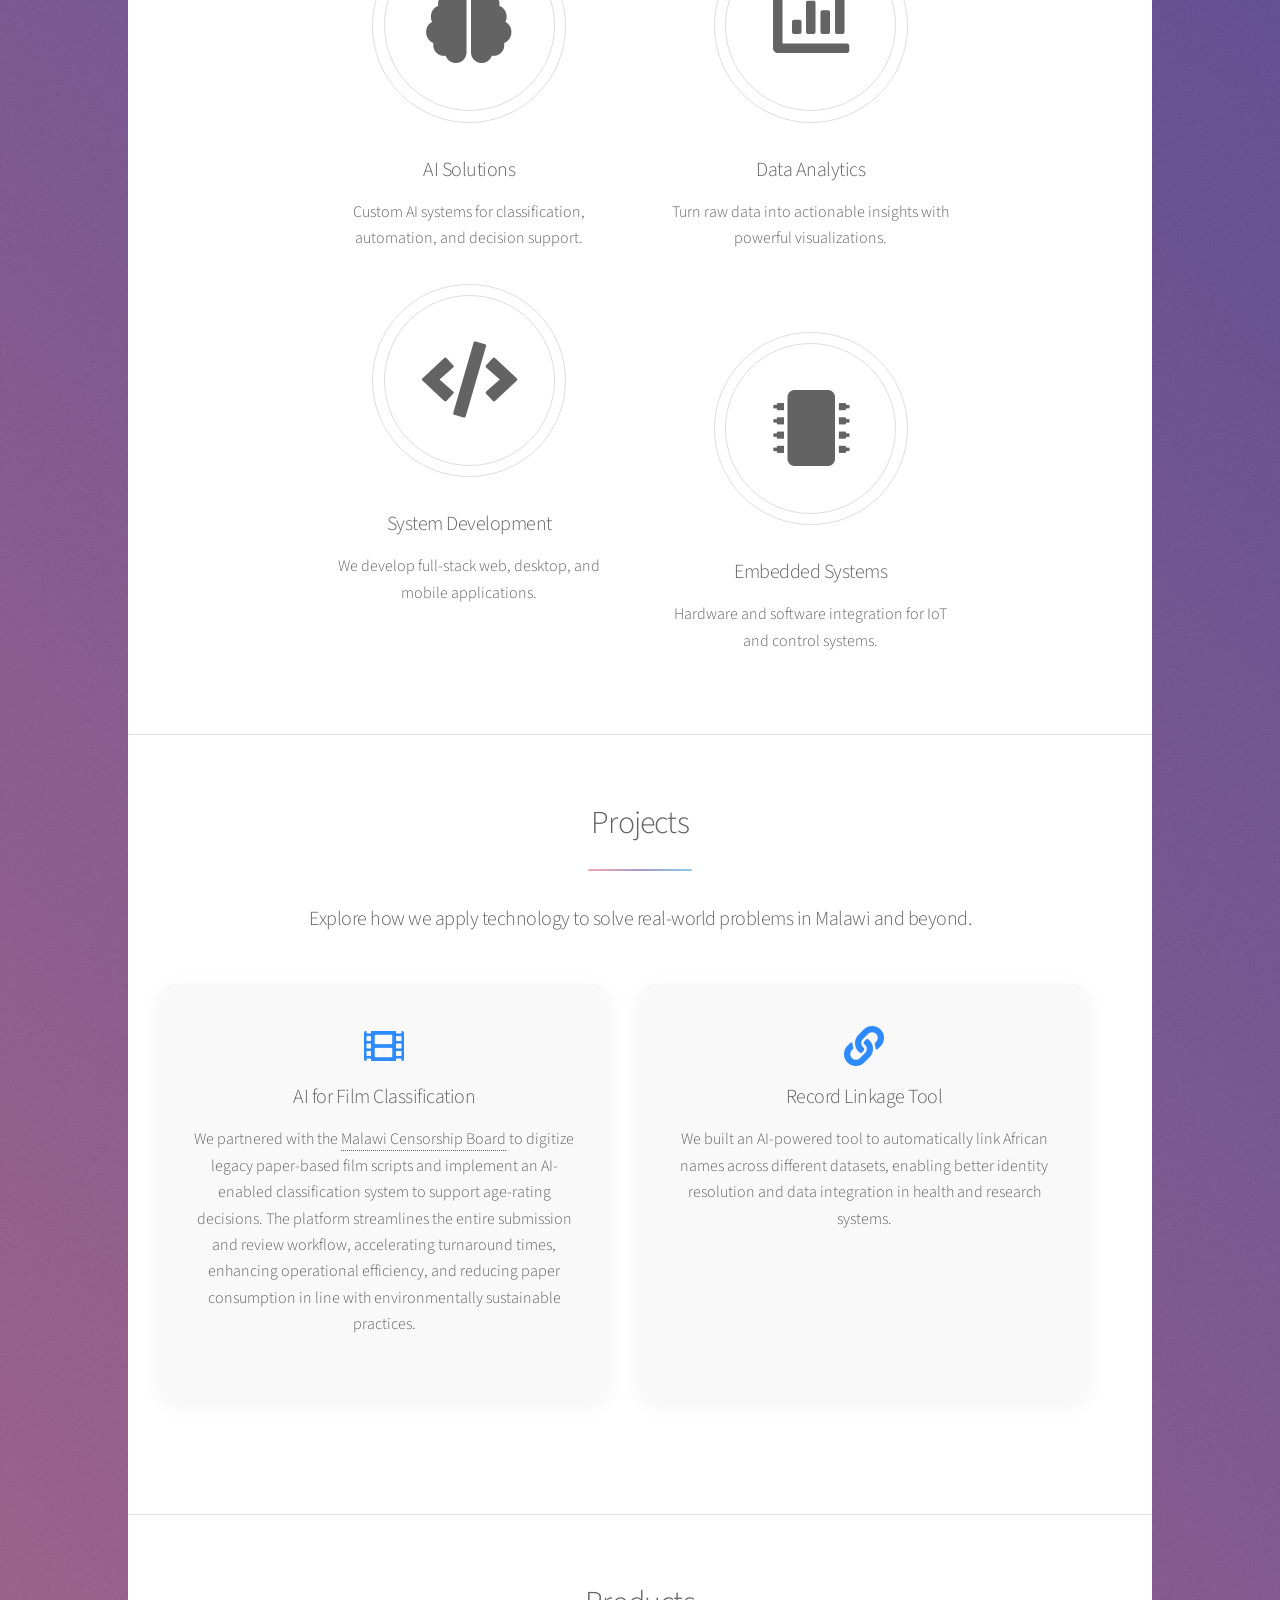
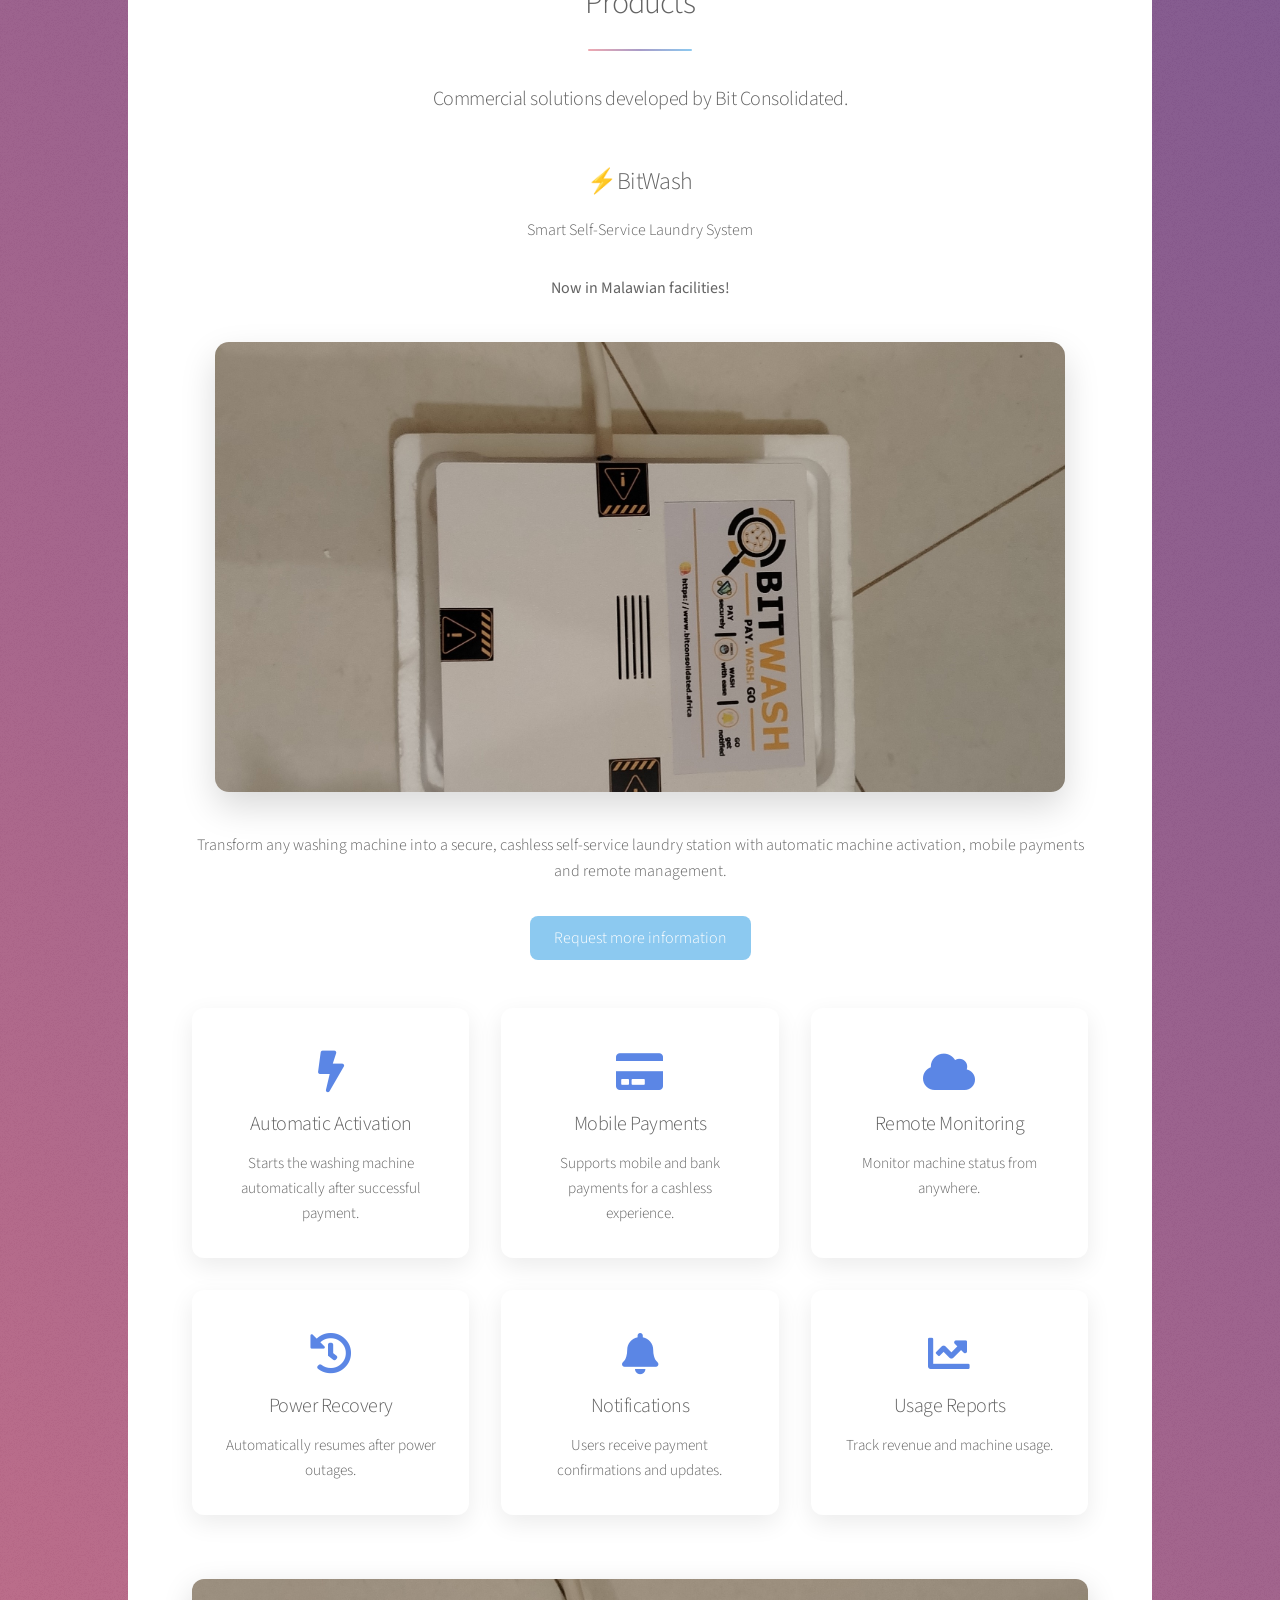
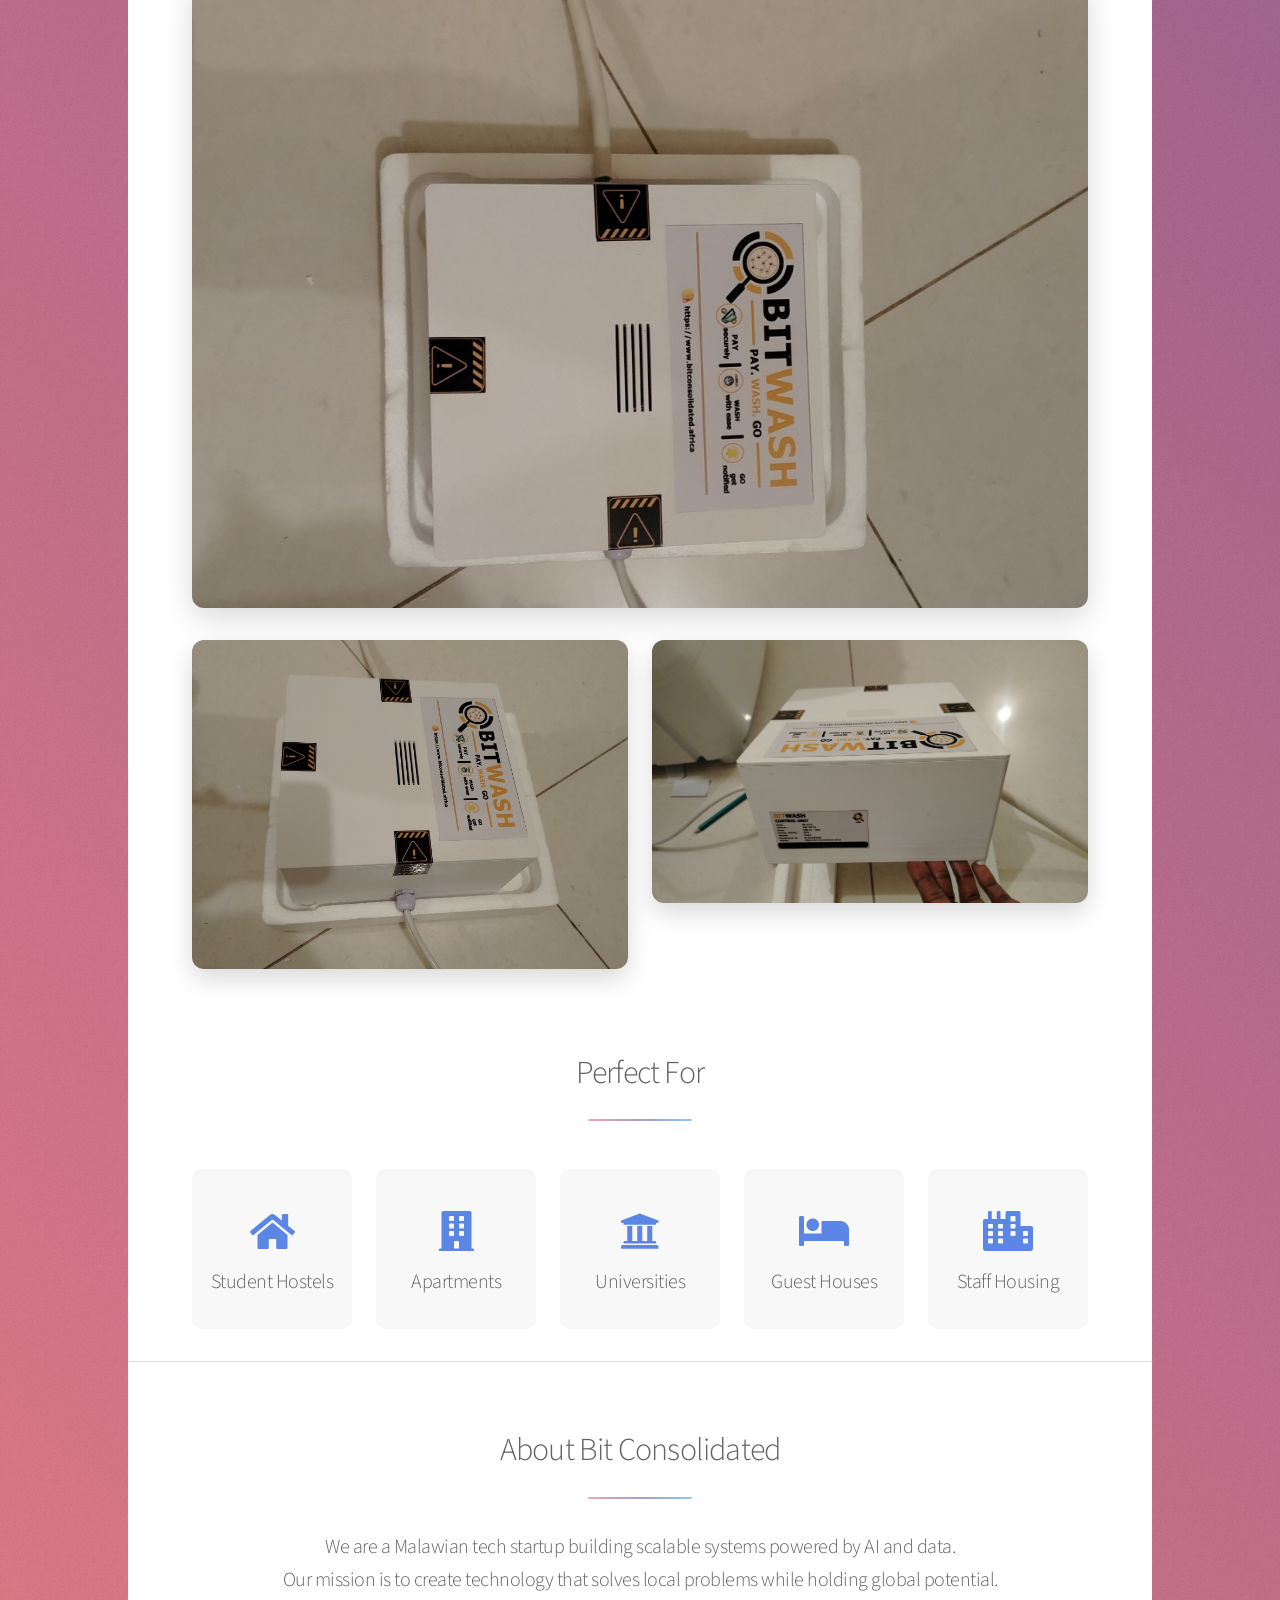
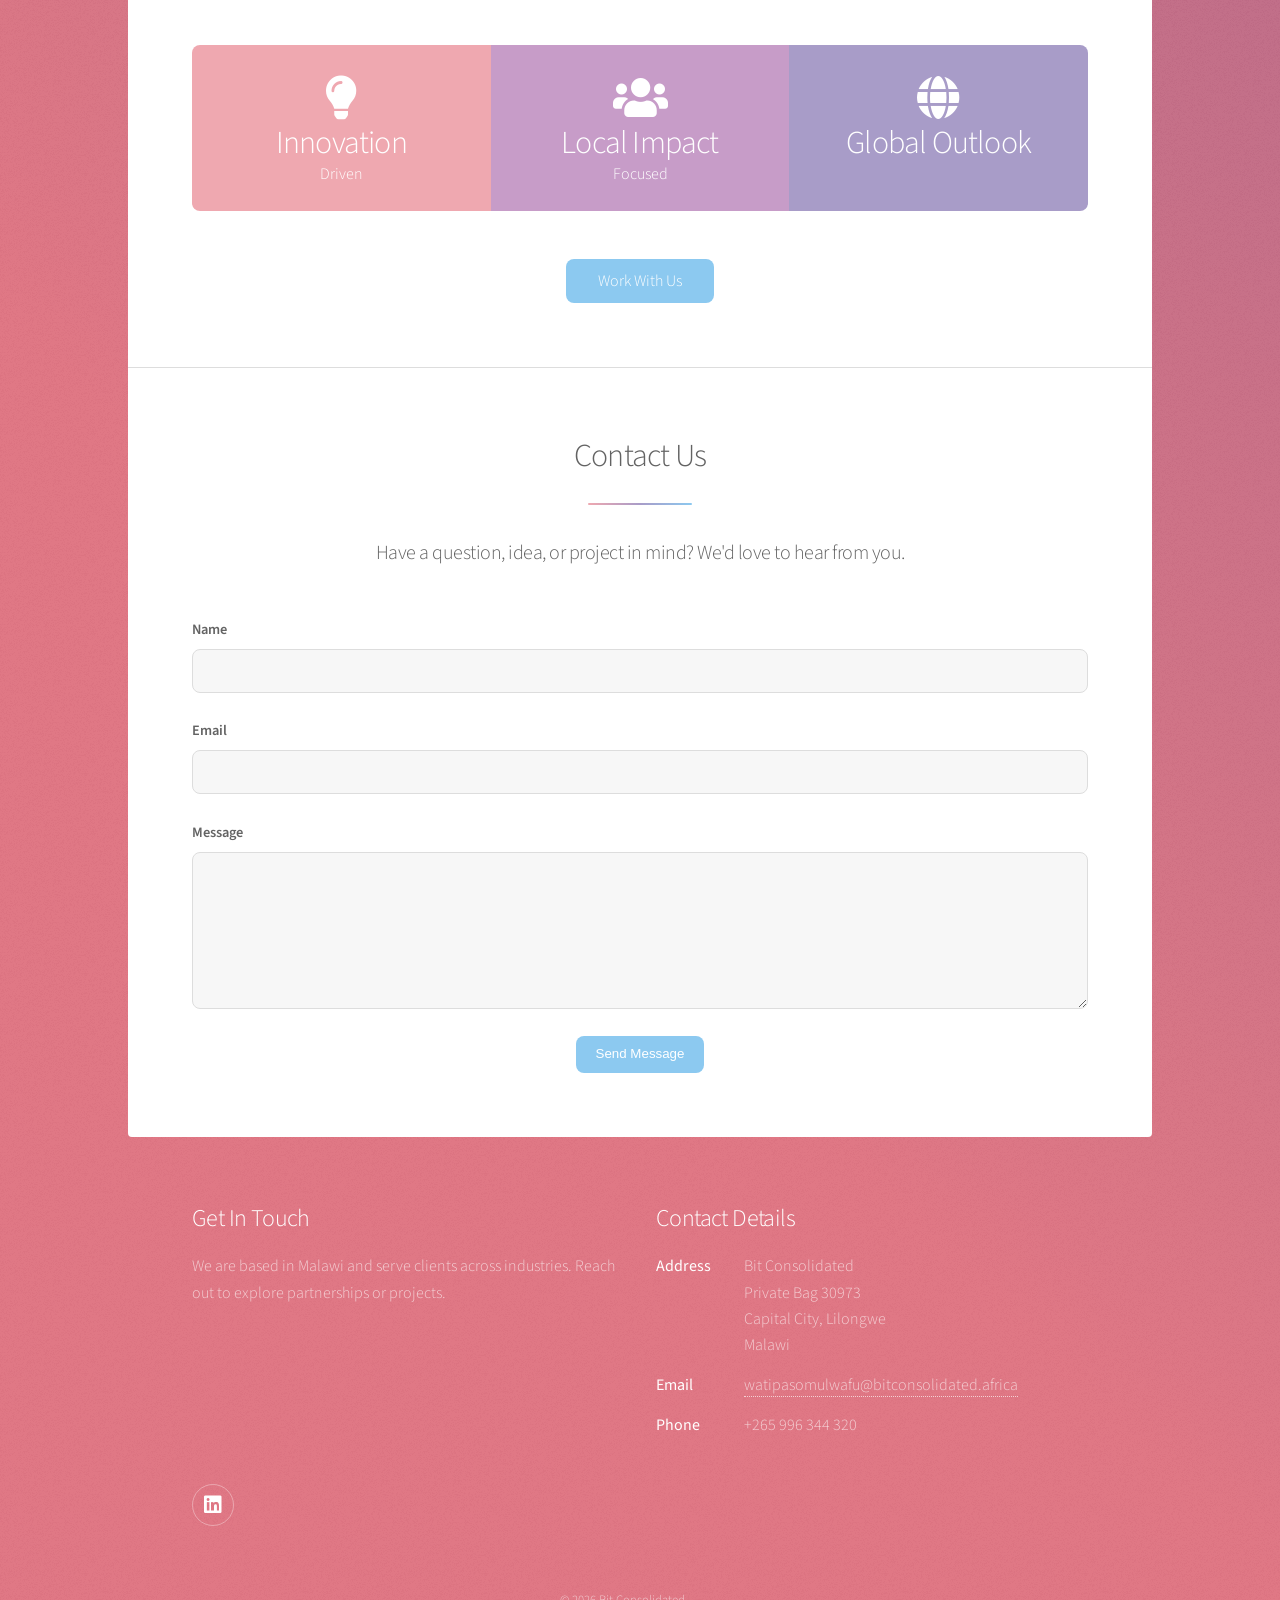
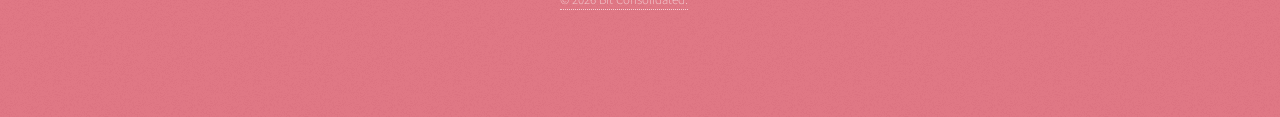
==== commit 0f5ddf97: "update" ====
--- a/index.html
+++ b/index.html
@@ -138,7 +138,7 @@
 								</p>
 
 								<p class="deployment">
-									<strong>Now on the market!</strong>
+									<strong>Now in Malawian facilities!</strong>
 								</p>
 
 								<img src="images/bitwash1.jpg"
